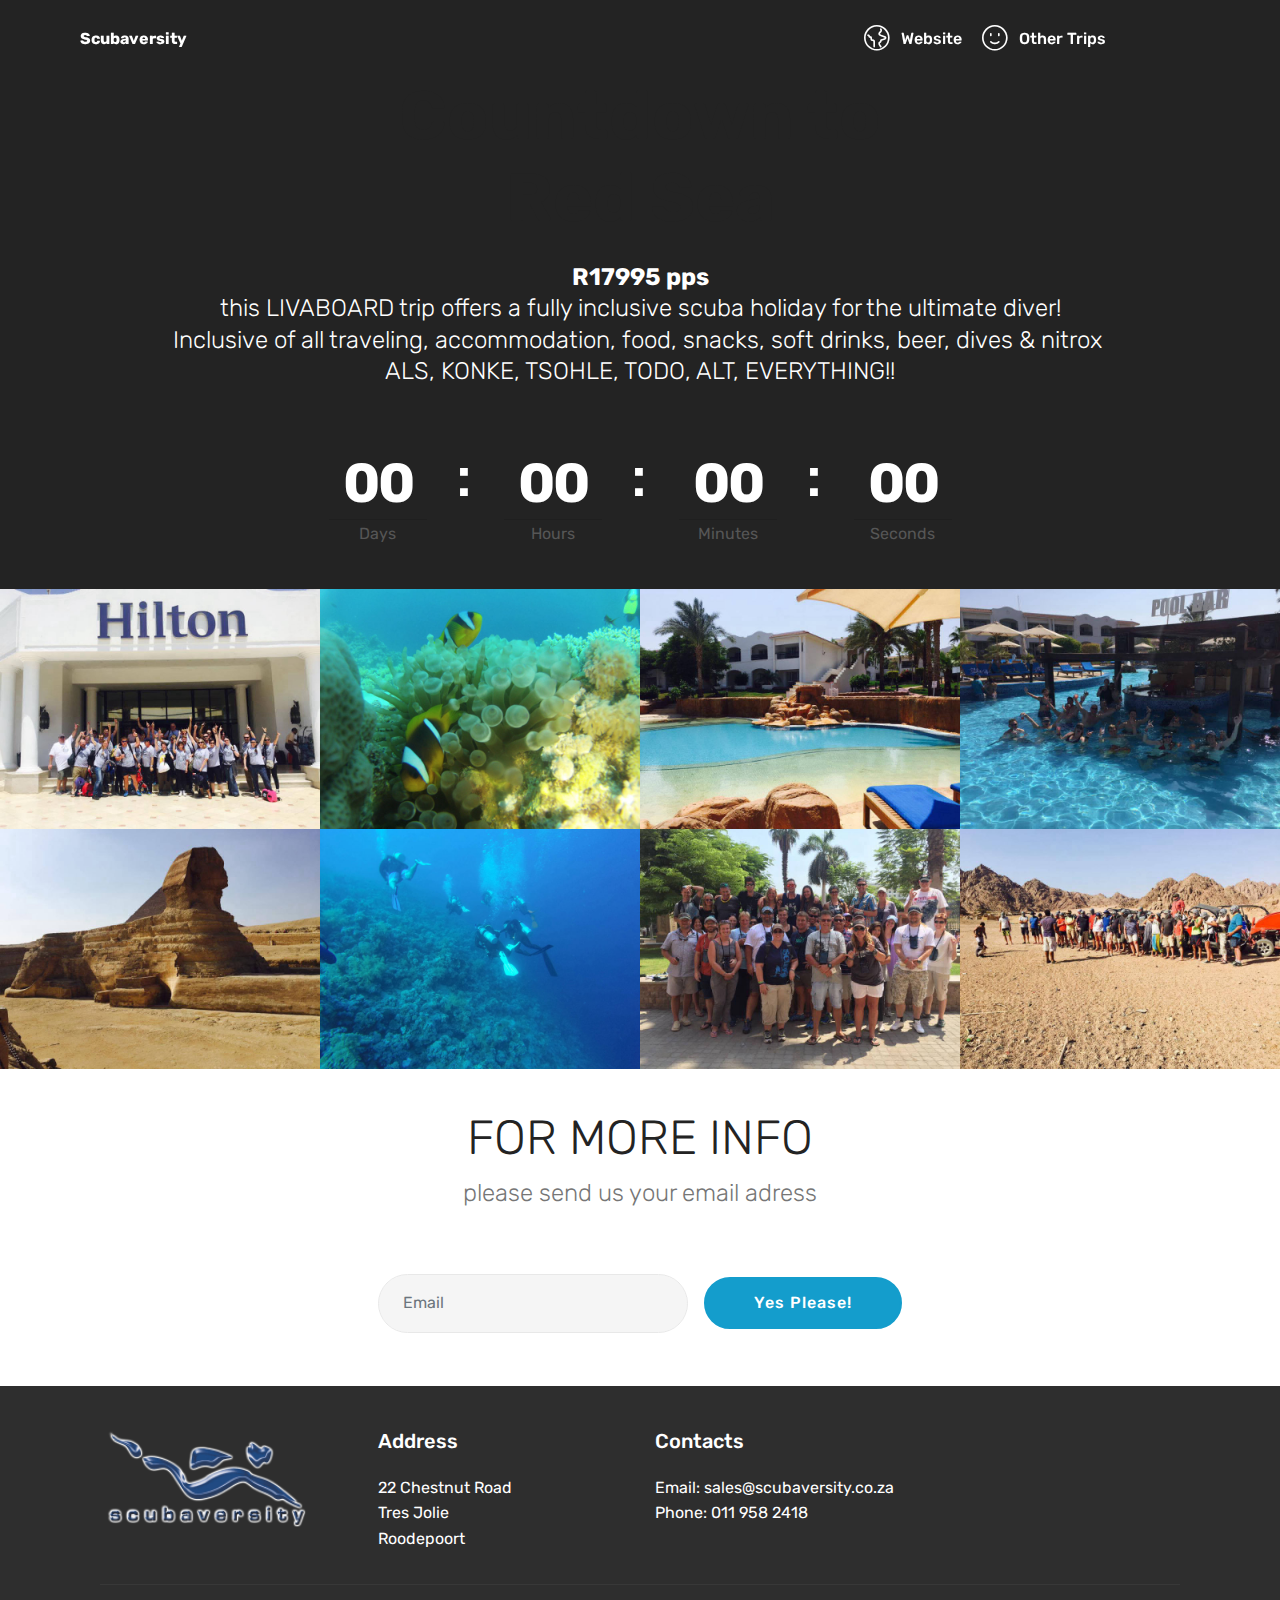
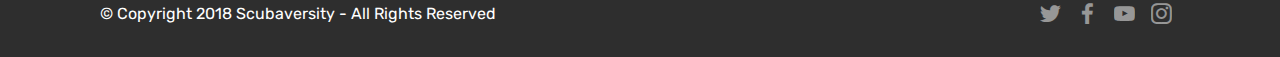
==== index.html @ 066922aa "create github pages" ====
<!DOCTYPE html>
<html >
<head>
  <!-- Site made with Mobirise Website Builder v4.7.2, https://mobirise.com -->
  <meta charset="UTF-8">
  <meta http-equiv="X-UA-Compatible" content="IE=edge">
  <meta name="generator" content="Mobirise v4.7.2, mobirise.com">
  <meta name="viewport" content="width=device-width, initial-scale=1, minimum-scale=1">
  <link rel="shortcut icon" href="assets/images/3d-logo-transparent-128x60.png" type="image/x-icon">
  <meta name="description" content="">
  <title>Home</title>
  <link rel="stylesheet" href="assets/web/assets/mobirise-icons-bold/mobirise-icons-bold.css">
  <link rel="stylesheet" href="assets/web/assets/mobirise-icons/mobirise-icons.css">
  <link rel="stylesheet" href="assets/tether/tether.min.css">
  <link rel="stylesheet" href="assets/bootstrap/css/bootstrap.min.css">
  <link rel="stylesheet" href="assets/bootstrap/css/bootstrap-grid.min.css">
  <link rel="stylesheet" href="assets/bootstrap/css/bootstrap-reboot.min.css">
  <link rel="stylesheet" href="assets/socicon/css/styles.css">
  <link rel="stylesheet" href="assets/dropdown/css/style.css">
  <link rel="stylesheet" href="assets/theme/css/style.css">
  <link rel="stylesheet" href="assets/gallery/style.css">
  <link rel="stylesheet" href="assets/mobirise/css/mbr-additional.css" type="text/css">
  
  
  
</head>
<body>
  <section class="menu cid-qRKjh5jw4G" once="menu" id="menu1-o">

    

    <nav class="navbar navbar-expand beta-menu navbar-dropdown align-items-center navbar-fixed-top navbar-toggleable-sm bg-color transparent">
        <button class="navbar-toggler navbar-toggler-right" type="button" data-toggle="collapse" data-target="#navbarSupportedContent" aria-controls="navbarSupportedContent" aria-expanded="false" aria-label="Toggle navigation">
            <div class="hamburger">
                <span></span>
                <span></span>
                <span></span>
                <span></span>
            </div>
        </button>
        <div class="menu-logo">
            <div class="navbar-brand">
                
                <span class="navbar-caption-wrap"><a class="navbar-caption text-white display-4" href="http://scubaversity.co.za" target="_blank">Scubaversity</a></span>
            </div>
        </div>
        <div class="collapse navbar-collapse" id="navbarSupportedContent">
            <ul class="navbar-nav nav-dropdown nav-right" data-app-modern-menu="true"><li class="nav-item">
                    <a class="nav-link link text-white display-4" href="http://scubaversity.co.za" target="_blank"><span class="mbrib-globe mbr-iconfont mbr-iconfont-btn"></span>
                        
                        Website</a>
                </li>
                <li class="nav-item">
                    <a class="nav-link link text-white display-4" href="http://scubaversity.co.za/page/dive_holidays" target="_blank"><span class="mbrib-smile-face mbr-iconfont mbr-iconfont-btn"></span>Other Trips &nbsp; &nbsp; &nbsp; &nbsp; &nbsp; &nbsp; &nbsp; &nbsp; &nbsp; &nbsp;&nbsp;</a>
                </li></ul>
            
        </div>
    </nav>
</section>

<section class="engine"><a href="https://mobirise.me/p">website templates free download</a></section><section class="countdown1 cid-qS8QpRFSWc" id="countdown1-p">
    
    
    
    <div class="container ">
        <h2 class="mbr-section-title pb-3 align-center mbr-fonts-style display-1"><strong>Countdown to <br>Red Sea</strong></h2>
        <h3 class="mbr-section-subtitle align-center mbr-fonts-style display-5"><strong>R17995 pps</strong><div>this LIVABOARD trip offers a fully inclusive scuba holiday for the ultimate diver!</div><div>Inclusive of all traveling, accommodation, food, snacks, soft drinks, beer, dives &amp; nitrox&nbsp;</div><div>ALS, KONKE, TSOHLE, TODO, ALT, EVERYTHING!!</div></h3>
        
    </div>
    <div class="container countdown-cont align-center">
        <div class="daysCountdown" title="Days"></div>
        <div class="hoursCountdown" title="Hours"></div> 
        <div class="minutesCountdown" title="Minutes"></div> 
        <div class="secondsCountdown" title="Seconds"></div>
        <div class="countdown pt-5 mt-2" data-due-date="2018/08/03"> 
        </div>
    </div>
</section>

<section class="mbr-gallery mbr-slider-carousel cid-qS8QBKKLpK" id="gallery3-r">

    

    <div>
        <div><!-- Filter --><!-- Gallery --><div class="mbr-gallery-row"><div class="mbr-gallery-layout-default"><div><div><div class="mbr-gallery-item mbr-gallery-item--pNaN" data-video-url="false" data-tags="Animated"><div href="#lb-gallery3-r" data-slide-to="0" data-toggle="modal"><img src="assets/images/60-960x720-800x600.jpg" alt="" title=""><span class="icon-focus"></span></div></div><div class="mbr-gallery-item mbr-gallery-item--pNaN" data-video-url="false" data-tags="Animated"><div href="#lb-gallery3-r" data-slide-to="1" data-toggle="modal"><img src="assets/images/bt000443-2000x1500-800x600.jpg" alt="" title=""><span class="icon-focus"></span></div></div><div class="mbr-gallery-item mbr-gallery-item--pNaN" data-video-url="false" data-tags="Animated"><div href="#lb-gallery3-r" data-slide-to="2" data-toggle="modal"><img src="assets/images/63-960x720-800x600.jpg" alt="" title=""><span class="icon-focus"></span></div></div><div class="mbr-gallery-item mbr-gallery-item--pNaN" data-video-url="false" data-tags="Animated"><div href="#lb-gallery3-r" data-slide-to="3" data-toggle="modal"><img src="assets/images/68-960x720-800x600.jpg" alt="" title=""><span class="icon-focus"></span></div></div><div class="mbr-gallery-item mbr-gallery-item--pNaN" data-video-url="false" data-tags="Animated"><div href="#lb-gallery3-r" data-slide-to="4" data-toggle="modal"><img src="assets/images/198-960x720-800x600.jpg" alt="" title=""><span class="icon-focus"></span></div></div><div class="mbr-gallery-item mbr-gallery-item--pNaN" data-video-url="false" data-tags="Animated"><div href="#lb-gallery3-r" data-slide-to="5" data-toggle="modal"><img src="assets/images/g0749775-2000x1500-800x600.jpg" alt="" title=""><span class="icon-focus"></span></div></div><div class="mbr-gallery-item mbr-gallery-item--pNaN" data-video-url="false" data-tags="Animated"><div href="#lb-gallery3-r" data-slide-to="6" data-toggle="modal"><img src="assets/images/145-960x720-800x600.jpg" alt="" title=""><span class="icon-focus"></span></div></div><div class="mbr-gallery-item mbr-gallery-item--pNaN" data-video-url="false" data-tags="Animated"><div href="#lb-gallery3-r" data-slide-to="7" data-toggle="modal"><img src="assets/images/135-960x720-800x600.jpg" alt="" title=""><span class="icon-focus"></span></div></div></div></div><div class="clearfix"></div></div></div><!-- Lightbox --><div data-app-prevent-settings="" class="mbr-slider modal fade carousel slide" tabindex="-1" data-keyboard="true" data-interval="false" id="lb-gallery3-r"><div class="modal-dialog"><div class="modal-content"><div class="modal-body"><div class="carousel-inner"><div class="carousel-item"><img src="assets/images/60-960x720.jpg" alt="" title=""></div><div class="carousel-item"><img src="assets/images/bt000443-2000x1500.jpg" alt="" title=""></div><div class="carousel-item"><img src="assets/images/63-960x720.jpg" alt="" title=""></div><div class="carousel-item"><img src="assets/images/68-960x720.jpg" alt="" title=""></div><div class="carousel-item"><img src="assets/images/198-960x720.jpg" alt="" title=""></div><div class="carousel-item"><img src="assets/images/g0749775-2000x1500.jpg" alt="" title=""></div><div class="carousel-item"><img src="assets/images/145-960x720.jpg" alt="" title=""></div><div class="carousel-item active"><img src="assets/images/135-960x720.jpg" alt="" title=""></div></div><a class="carousel-control carousel-control-prev" role="button" data-slide="prev" href="#lb-gallery3-r"><span class="mbri-left mbr-iconfont" aria-hidden="true"></span><span class="sr-only">Previous</span></a><a class="carousel-control carousel-control-next" role="button" data-slide="next" href="#lb-gallery3-r"><span class="mbri-right mbr-iconfont" aria-hidden="true"></span><span class="sr-only">Next</span></a><a class="close" href="#" role="button" data-dismiss="modal"><span class="sr-only">Close</span></a></div></div></div></div></div>
    </div>

</section>

<section class="mbr-section form3 cid-qS8QZPSO8f" id="form3-t">

    

    

    <div class="container">
        <div class="row justify-content-center">
            <div class="title col-12 col-lg-8">
                <h2 class="align-center pb-2 mbr-fonts-style display-2">FOR MORE INFO</h2>
                <h3 class="mbr-section-subtitle align-center pb-5 mbr-light mbr-fonts-style display-5">please send us your email adress</h3>
            </div>
        </div>

        <div class="row py-2 justify-content-center">
            <div class="col-12 col-lg-6  col-md-8 " data-form-type="formoid">
                <div data-form-alert="" hidden="">Thanks for the interest shown in our awesome RED SEA trip. Our travel team will be incontact with you as soon as possible! </div>
                <form class="mbr-form" action="https://mobirise.com/" method="post" data-form-title="Mobirise Form"><input type="hidden" name="email" data-form-email="true" value="l7oPts/0wBABWIrKkUFrNsl85CKVYPuIZcarfRvPvulffr6WGSXUuVcIQ/haAp73O41ZZWBYRHCvJ/iiEKE04YJ3GVH2jaaUZQ5Ji8CoSzeWnxTNxX/CyqagaCBpaqzP" data-form-field="Email">
                    <div class="mbr-subscribe input-group">
                        <input class="form-control" type="email" name="email" placeholder="Email" data-form-field="Email" required="" id="email-form3-t">
                        <span class="input-group-btn"><button href="" type="submit" class="btn btn-primary display-4">Yes Please!</button></span>
                    </div>
                </form>
            </div>
        </div>
    </div>
</section>

<section class="cid-qRJwTWPvjc" id="footer1-g">

    

    

    <div class="container">
        <div class="media-container-row content text-white">
            <div class="col-12 col-md-3">
                <div class="media-wrap">
                    <a href="https://www.scubaversity.co.za" target="_blank">
                        <img src="assets/images/3d-logo-transparent-192x89.png" alt="Mobirise" title="">
                    </a>
                </div>
            </div>
            <div class="col-12 col-md-3 mbr-fonts-style display-7">
                <h5 class="pb-3">
                    Address
                </h5>
                <p class="mbr-text">22 Chestnut Road<br>Tres Jolie<br>Roodepoort</p>
            </div>
            <div class="col-12 col-md-3 mbr-fonts-style display-7">
                <h5 class="pb-3">
                    Contacts
                </h5>
                <p class="mbr-text">
                    Email: sales@scubaversity.co.za &nbsp;<br>Phone: 011 958 2418&nbsp;<br><br></p>
            </div>
            <div class="col-12 col-md-3 mbr-fonts-style display-7">
                <h5 class="pb-3"></h5>
                <p class="mbr-text"></p>
            </div>
        </div>
        <div class="footer-lower">
            <div class="media-container-row">
                <div class="col-sm-12">
                    <hr>
                </div>
            </div>
            <div class="media-container-row mbr-white">
                <div class="col-sm-6 copyright">
                    <p class="mbr-text mbr-fonts-style display-7">
                        © Copyright 2018 Scubaversity - All Rights Reserved
                    </p>
                </div>
                <div class="col-md-6">
                    <div class="social-list align-right">
                        <div class="soc-item">
                            <a href="https://twitter.com/scubaversity?lang=en" target="_blank">
                                <span class="mbr-iconfont mbr-iconfont-social socicon-twitter socicon"></span>
                            </a>
                        </div>
                        <div class="soc-item">
                            <a href="https://www.facebook.com/Scubaversity/" target="_blank">
                                <span class="mbr-iconfont mbr-iconfont-social socicon-facebook socicon"></span>
                            </a>
                        </div>
                        <div class="soc-item">
                            <a href="https://www.youtube.com/channel/UCmbRAaDAxzGUfd8zV6IId_A/featured" target="_blank">
                                <span class="mbr-iconfont mbr-iconfont-social socicon-youtube socicon"></span>
                            </a>
                        </div>
                        <div class="soc-item">
                            <a href="https://www.instagram.com/scubaversity/?hl=en" target="_blank">
                                <span class="mbr-iconfont mbr-iconfont-social socicon-instagram socicon"></span>
                            </a>
                        </div>
                        
                        
                    </div>
                </div>
            </div>
        </div>
    </div>
</section>


  <script src="assets/web/assets/jquery/jquery.min.js"></script>
  <script src="assets/tether/tether.min.js"></script>
  <script src="assets/popper/popper.min.js"></script>
  <script src="assets/bootstrap/js/bootstrap.min.js"></script>
  <script src="assets/masonry/masonry.pkgd.min.js"></script>
  <script src="assets/imagesloaded/imagesloaded.pkgd.min.js"></script>
  <script src="assets/smoothscroll/smooth-scroll.js"></script>
  <script src="assets/vimeoplayer/jquery.mb.vimeo_player.js"></script>
  <script src="assets/dropdown/js/script.min.js"></script>
  <script src="assets/touchswipe/jquery.touch-swipe.min.js"></script>
  <script src="assets/countdown/jquery.countdown.min.js"></script>
  <script src="assets/bootstrapcarouselswipe/bootstrap-carousel-swipe.js"></script>
  <script src="assets/theme/js/script.js"></script>
  <script src="assets/slidervideo/script.js"></script>
  <script src="assets/formoid/formoid.min.js"></script>
  <script src="assets/gallery/player.min.js"></script>
  <script src="assets/gallery/script.js"></script>
  
  
</body>
</html>
---- assets/web/assets/mobirise-icons-bold/mobirise-icons-bold.css ----
@font-face {
  font-family: 'mobirise-icons-bold';
  src:  url('mobirise-icons-bold.eot?m1l4yr');
  src:  url('mobirise-icons-bold.eot?m1l4yr#iefix') format('embedded-opentype'),
    url('mobirise-icons-bold.ttf?m1l4yr') format('truetype'),
    url('mobirise-icons-bold.woff?m1l4yr') format('woff'),
    url('mobirise-icons-bold.svg?m1l4yr#mobirise-icons-bold') format('svg');
  font-weight: normal;
  font-style: normal;
}

[class^="mbrib-"], [class*="mbrib-"] {
  /* use !important to prevent issues with browser extensions that change fonts */
  font-family: 'mobirise-icons-bold' !important;
  speak: none;
  font-style: normal;
  font-weight: normal;
  font-variant: normal;
  text-transform: none;
  line-height: 1;

  /* Better Font Rendering =========== */
  -webkit-font-smoothing: antialiased;
  -moz-osx-font-smoothing: grayscale;
}

.mbrib-add-submenu:before {
  content: "\e900";
}
.mbrib-alert:before {
  content: "\e901";
}
.mbrib-align-center:before {
  content: "\e902";
}
.mbrib-align-justify:before {
  content: "\e903";
}
.mbrib-align-left:before {
  content: "\e904";
}
.mbrib-align-right:before {
  content: "\e905";
}
.mbrib-android:before {
  content: "\e906";
}
.mbrib-apple:before {
  content: "\e907";
}
.mbrib-arrow-down:before {
  content: "\e908";
}
.mbrib-arrow-next:before {
  content: "\e909";
}
.mbrib-arrow-prev:before {
  content: "\e90a";
}
.mbrib-arrow-up:before {
  content: "\e90b";
}
.mbrib-bold:before {
  content: "\e90c";
}
.mbrib-bookmark:before {
  content: "\e90d";
}
.mbrib-bootstrap:before {
  content: "\e90e";
}
.mbrib-briefcase:before {
  content: "\e90f";
}
.mbrib-browse:before {
  content: "\e910";
}
.mbrib-bulleted-list:before {
  content: "\e911";
}
.mbrib-calendar:before {
  content: "\e912";
}
.mbrib-camera:before {
  content: "\e913";
}
.mbrib-cart-add:before {
  content: "\e914";
}
.mbrib-cart-full:before {
  content: "\e915";
}
.mbrib-cash:before {
  content: "\e916";
}
.mbrib-change-style:before {
  content: "\e917";
}
.mbrib-chat:before {
  content: "\e918";
}
.mbrib-clock:before {
  content: "\e919";
}
.mbrib-close:before {
  content: "\e91a";
}
.mbrib-cloud:before {
  content: "\e91b";
}
.mbrib-code:before {
  content: "\e91c";
}
.mbrib-contact-form:before {
  content: "\e91d";
}
.mbrib-credit-card:before {
  content: "\e91e";
}
.mbrib-cursor-click:before {
  content: "\e91f";
}
.mbrib-cust-feedback:before {
  content: "\e920";
}
.mbrib-database:before {
  content: "\e921";
}
.mbrib-delivery:before {
  content: "\e922";
}
.mbrib-desktop:before {
  content: "\e923";
}
.mbrib-devices:before {
  content: "\e924";
}
.mbrib-down:before {
  content: "\e925";
}
.mbrib-download:before {
  content: "\e926";
}
.mbrib-drag-n-drop:before {
  content: "\e927";
}
.mbrib-drag-n-drop2:before {
  content: "\e928";
}
.mbrib-edit:before {
  content: "\e929";
}
.mbrib-edit2:before {
  content: "\e92a";
}
.mbrib-error:before {
  content: "\e92b";
}
.mbrib-extension:before {
  content: "\e92c";
}
.mbrib-features:before {
  content: "\e92d";
}
.mbrib-file:before {
  content: "\e92e";
}
.mbrib-flag:before {
  content: "\e92f";
}
.mbrib-folder:before {
  content: "\e930";
}
.mbrib-gift:before {
  content: "\e931";
}
.mbrib-github:before {
  content: "\e932";
}
.mbrib-globe-2:before {
  content: "\e933";
}
.mbrib-globe:before {
  content: "\e934";
}
.mbrib-growing-chart:before {
  content: "\e935";
}
.mbrib-hearth:before {
  content: "\e936";
}
.mbrib-help:before {
  content: "\e937";
}
.mbrib-home:before {
  content: "\e938";
}
.mbrib-hot-cup:before {
  content: "\e939";
}
.mbrib-idea:before {
  content: "\e93a";
}
.mbrib-image-gallery:before {
  content: "\e93b";
}
.mbrib-image-slider:before {
  content: "\e93c";
}
.mbrib-info:before {
  content: "\e93d";
}
.mbrib-italic:before {
  content: "\e93e";
}
.mbrib-key:before {
  content: "\e93f";
}
.mbrib-laptop:before {
  content: "\e940";
}
.mbrib-layers:before {
  content: "\e941";
}
.mbrib-left-right:before {
  content: "\e942";
}
.mbrib-left:before {
  content: "\e943";
}
.mbrib-letter:before {
  content: "\e944";
}
.mbrib-like:before {
  content: "\e945";
}
.mbrib-link:before {
  content: "\e946";
}
.mbrib-lock:before {
  content: "\e947";
}
.mbrib-login:before {
  content: "\e948";
}
.mbrib-logout:before {
  content: "\e949";
}
.mbrib-magic-stick:before {
  content: "\e94a";
}
.mbrib-map-pin:before {
  content: "\e94b";
}
.mbrib-menu:before {
  content: "\e94c";
}
.mbrib-mobile:before {
  content: "\e94d";
}
.mbrib-mobile2:before {
  content: "\e94e";
}
.mbrib-mobirise:before {
  content: "\e94f";
}
.mbrib-more-horizontal:before {
  content: "\e950";
}
.mbrib-more-vertical:before {
  content: "\e951";
}
.mbrib-music:before {
  content: "\e952";
}
.mbrib-new-file:before {
  content: "\e953";
}
.mbrib-numbered-list:before {
  content: "\e954";
}
.mbrib-opened-folder:before {
  content: "\e955";
}
.mbrib-pages:before {
  content: "\e956";
}
.mbrib-paper-plane:before {
  content: "\e957";
}
.mbrib-paperclip:before {
  content: "\e958";
}
.mbrib-photo:before {
  content: "\e959";
}
.mbrib-photos:before {
  content: "\e95a";
}
.mbrib-pin:before {
  content: "\e95b";
}
.mbrib-play:before {
  content: "\e95c";
}
.mbrib-plus:before {
  content: "\e95d";
}
.mbrib-preview:before {
  content: "\e95e";
}
.mbrib-print:before {
  content: "\e95f";
}
.mbrib-protect:before {
  content: "\e960";
}
.mbrib-question:before {
  content: "\e961";
}
.mbrib-quote-left:before {
  content: "\e962";
}
.mbrib-quote-right:before {
  content: "\e963";
}
.mbrib-redo:before {
  content: "\e964";
}
.mbrib-refresh:before {
  content: "\e965";
}
.mbrib-responsive:before {
  content: "\e966";
}
.mbrib-right:before {
  content: "\e967";
}
.mbrib-rocket:before {
  content: "\e968";
}
.mbrib-sad-face:before {
  content: "\e969";
}
.mbrib-sale:before {
  content: "\e96a";
}
.mbrib-save:before {
  content: "\e96b";
}
.mbrib-search:before {
  content: "\e96c";
}
.mbrib-setting:before {
  content: "\e96d";
}
.mbrib-setting2:before {
  content: "\e96e";
}
.mbrib-setting3:before {
  content: "\e96f";
}
.mbrib-share:before {
  content: "\e970";
}
.mbrib-shopping-bag:before {
  content: "\e971";
}
.mbrib-shopping-basket:before {
  content: "\e972";
}
.mbrib-shopping-cart:before {
  content: "\e973";
}
.mbrib-sites:before {
  content: "\e974";
}
.mbrib-smile-face:before {
  content: "\e975";
}
.mbrib-speed:before {
  content: "\e976";
}
.mbrib-star:before {
  content: "\e977";
}
.mbrib-success:before {
  content: "\e978";
}
.mbrib-sun:before {
  content: "\e979";
}
.mbrib-sun2:before {
  content: "\e97a";
}
.mbrib-tablet-vertical:before {
  content: "\e97b";
}
.mbrib-tablet:before {
  content: "\e97c";
}
.mbrib-target:before {
  content: "\e97d";
}
.mbrib-timer:before {
  content: "\e97e";
}
.mbrib-to-ftp:before {
  content: "\e97f";
}
.mbrib-to-local-drive:before {
  content: "\e980";
}
.mbrib-touch-swipe:before {
  content: "\e981";
}
.mbrib-touch:before {
  content: "\e982";
}
.mbrib-trash:before {
  content: "\e983";
}
.mbrib-underline:before {
  content: "\e984";
}
.mbrib-undo:before {
  content: "\e985";
}
.mbrib-unlink:before {
  content: "\e986";
}
.mbrib-unlock:before {
  content: "\e987";
}
.mbrib-up-down:before {
  content: "\e988";
}
.mbrib-up:before {
  content: "\e989";
}
.mbrib-update:before {
  content: "\e98a";
}
.mbrib-upload:before {
  content: "\e98b";
}
.mbrib-user:before {
  content: "\e98c";
}
.mbrib-user2:before {
  content: "\e98d";
}
.mbrib-users:before {
  content: "\e98e";
}
.mbrib-video-play:before {
  content: "\e98f";
}
.mbrib-video:before {
  content: "\e990";
}
.mbrib-watch:before {
  content: "\e991";
}
.mbrib-website-theme:before {
  content: "\e992";
}
.mbrib-wifi:before {
  content: "\e993";
}
.mbrib-windows:before {
  content: "\e994";
}
.mbrib-zoom-out:before {
  content: "\e995";
}
---- assets/web/assets/mobirise-icons/mobirise-icons.css ----
@font-face {
  font-family: 'MobiriseIcons';
  src:  url('mobirise-icons.eot?spat4u');
  src:  url('mobirise-icons.eot?spat4u#iefix') format('embedded-opentype'),
    url('mobirise-icons.ttf?spat4u') format('truetype'),
    url('mobirise-icons.woff?spat4u') format('woff'),
    url('mobirise-icons.svg?spat4u#MobiriseIcons') format('svg');
  font-weight: normal;
  font-style: normal;
}

[class^="mbri-"], [class*=" mbri-"] {
  /* use !important to prevent issues with browser extensions that change fonts */
  font-family: MobiriseIcons !important;
  speak: none;
  font-style: normal;
  font-weight: normal;
  font-variant: normal;
  text-transform: none;
  line-height: 1;

  /* Better Font Rendering =========== */
  -webkit-font-smoothing: antialiased;
  -moz-osx-font-smoothing: grayscale;
}

.mbri-add-submenu:before {
  content: "\e900";
}
.mbri-alert:before {
  content: "\e901";
}
.mbri-align-center:before {
  content: "\e902";
}
.mbri-align-justify:before {
  content: "\e903";
}
.mbri-align-left:before {
  content: "\e904";
}
.mbri-align-right:before {
  content: "\e905";
}
.mbri-android:before {
  content: "\e906";
}
.mbri-apple:before {
  content: "\e907";
}
.mbri-arrow-down:before {
  content: "\e908";
}
.mbri-arrow-next:before {
  content: "\e909";
}
.mbri-arrow-prev:before {
  content: "\e90a";
}
.mbri-arrow-up:before {
  content: "\e90b";
}
.mbri-bold:before {
  content: "\e90c";
}
.mbri-bookmark:before {
  content: "\e90d";
}
.mbri-bootstrap:before {
  content: "\e90e";
}
.mbri-briefcase:before {
  content: "\e90f";
}
.mbri-browse:before {
  content: "\e910";
}
.mbri-bulleted-list:before {
  content: "\e911";
}
.mbri-calendar:before {
  content: "\e912";
}
.mbri-camera:before {
  content: "\e913";
}
.mbri-cart-add:before {
  content: "\e914";
}
.mbri-cart-full:before {
  content: "\e915";
}
.mbri-cash:before {
  content: "\e916";
}
.mbri-change-style:before {
  content: "\e917";
}
.mbri-chat:before {
  content: "\e918";
}
.mbri-clock:before {
  content: "\e919";
}
.mbri-close:before {
  content: "\e91a";
}
.mbri-cloud:before {
  content: "\e91b";
}
.mbri-code:before {
  content: "\e91c";
}
.mbri-contact-form:before {
  content: "\e91d";
}
.mbri-credit-card:before {
  content: "\e91e";
}
.mbri-cursor-click:before {
  content: "\e91f";
}
.mbri-cust-feedback:before {
  content: "\e920";
}
.mbri-database:before {
  content: "\e921";
}
.mbri-delivery:before {
  content: "\e922";
}
.mbri-desktop:before {
  content: "\e923";
}
.mbri-devices:before {
  content: "\e924";
}
.mbri-down:before {
  content: "\e925";
}
.mbri-download:before {
  content: "\e989";
}
.mbri-drag-n-drop:before {
  content: "\e927";
}
.mbri-drag-n-drop2:before {
  content: "\e928";
}
.mbri-edit:before {
  content: "\e929";
}
.mbri-edit2:before {
  content: "\e92a";
}
.mbri-error:before {
  content: "\e92b";
}
.mbri-extension:before {
  content: "\e92c";
}
.mbri-features:before {
  content: "\e92d";
}
.mbri-file:before {
  content: "\e92e";
}
.mbri-flag:before {
  content: "\e92f";
}
.mbri-folder:before {
  content: "\e930";
}
.mbri-gift:before {
  content: "\e931";
}
.mbri-github:before {
  content: "\e932";
}
.mbri-globe:before {
  content: "\e933";
}
.mbri-globe-2:before {
  content: "\e934";
}
.mbri-growing-chart:before {
  content: "\e935";
}
.mbri-hearth:before {
  content: "\e936";
}
.mbri-help:before {
  content: "\e937";
}
.mbri-home:before {
  content: "\e938";
}
.mbri-hot-cup:before {
  content: "\e939";
}
.mbri-idea:before {
  content: "\e93a";
}
.mbri-image-gallery:before {
  content: "\e93b";
}
.mbri-image-slider:before {
  content: "\e93c";
}
.mbri-info:before {
  content: "\e93d";
}
.mbri-italic:before {
  content: "\e93e";
}
.mbri-key:before {
  content: "\e93f";
}
.mbri-laptop:before {
  content: "\e940";
}
.mbri-layers:before {
  content: "\e941";
}
.mbri-left-right:before {
  content: "\e942";
}
.mbri-left:before {
  content: "\e943";
}
.mbri-letter:before {
  content: "\e944";
}
.mbri-like:before {
  content: "\e945";
}
.mbri-link:before {
  content: "\e946";
}
.mbri-lock:before {
  content: "\e947";
}
.mbri-login:before {
  content: "\e948";
}
.mbri-logout:before {
  content: "\e949";
}
.mbri-magic-stick:before {
  content: "\e94a";
}
.mbri-map-pin:before {
  content: "\e94b";
}
.mbri-menu:before {
  content: "\e94c";
}
.mbri-mobile:before {
  content: "\e94d";
}
.mbri-mobile2:before {
  content: "\e94e";
}
.mbri-mobirise:before {
  content: "\e94f";
}
.mbri-more-horizontal:before {
  content: "\e950";
}
.mbri-more-vertical:before {
  content: "\e951";
}
.mbri-music:before {
  content: "\e952";
}
.mbri-new-file:before {
  content: "\e953";
}
.mbri-numbered-list:before {
  content: "\e954";
}
.mbri-opened-folder:before {
  content: "\e955";
}
.mbri-pages:before {
  content: "\e956";
}
.mbri-paper-plane:before {
  content: "\e957";
}
.mbri-paperclip:before {
  content: "\e958";
}
.mbri-photo:before {
  content: "\e959";
}
.mbri-photos:before {
  content: "\e95a";
}
.mbri-pin:before {
  content: "\e95b";
}
.mbri-play:before {
  content: "\e95c";
}
.mbri-plus:before {
  content: "\e95d";
}
.mbri-preview:before {
  content: "\e95e";
}
.mbri-print:before {
  content: "\e95f";
}
.mbri-protect:before {
  content: "\e960";
}
.mbri-question:before {
  content: "\e961";
}
.mbri-quote-left:before {
  content: "\e962";
}
.mbri-quote-right:before {
  content: "\e963";
}
.mbri-refresh:before {
  content: "\e964";
}
.mbri-responsive:before {
  content: "\e965";
}
.mbri-right:before {
  content: "\e966";
}
.mbri-rocket:before {
  content: "\e967";
}
.mbri-sad-face:before {
  content: "\e968";
}
.mbri-sale:before {
  content: "\e969";
}
.mbri-save:before {
  content: "\e96a";
}
.mbri-search:before {
  content: "\e96b";
}
.mbri-setting:before {
  content: "\e96c";
}
.mbri-setting2:before {
  content: "\e96d";
}
.mbri-setting3:before {
  content: "\e96e";
}
.mbri-share:before {
  content: "\e96f";
}
.mbri-shopping-bag:before {
  content: "\e970";
}
.mbri-shopping-basket:before {
  content: "\e971";
}
.mbri-shopping-cart:before {
  content: "\e972";
}
.mbri-sites:before {
  content: "\e973";
}
.mbri-smile-face:before {
  content: "\e974";
}
.mbri-speed:before {
  content: "\e975";
}
.mbri-star:before {
  content: "\e976";
}
.mbri-success:before {
  content: "\e977";
}
.mbri-sun:before {
  content: "\e978";
}
.mbri-sun2:before {
  content: "\e979";
}
.mbri-tablet:before {
  content: "\e97a";
}
.mbri-tablet-vertical:before {
  content: "\e97b";
}
.mbri-target:before {
  content: "\e97c";
}
.mbri-timer:before {
  content: "\e97d";
}
.mbri-to-ftp:before {
  content: "\e97e";
}
.mbri-to-local-drive:before {
  content: "\e97f";
}
.mbri-touch-swipe:before {
  content: "\e980";
}
.mbri-touch:before {
  content: "\e981";
}
.mbri-trash:before {
  content: "\e982";
}
.mbri-underline:before {
  content: "\e983";
}
.mbri-unlink:before {
  content: "\e984";
}
.mbri-unlock:before {
  content: "\e985";
}
.mbri-up-down:before {
  content: "\e986";
}
.mbri-up:before {
  content: "\e987";
}
.mbri-update:before {
  content: "\e988";
}
.mbri-upload:before {
 content: "\e926"; 
}
.mbri-user:before {
  content: "\e98a";
}
.mbri-user2:before {
  content: "\e98b";
}
.mbri-users:before {
  content: "\e98c";
}
.mbri-video:before {
  content: "\e98d";
}
.mbri-video-play:before {
  content: "\e98e";
}
.mbri-watch:before {
  content: "\e98f";
}
.mbri-website-theme:before {
  content: "\e990";
}
.mbri-wifi:before {
  content: "\e991";
}
.mbri-windows:before {
  content: "\e992";
}
.mbri-zoom-out:before {
  content: "\e993";
}
.mbri-redo:before {
  content: "\e994";
}
.mbri-undo:before {
  content: "\e995";
}
---- assets/socicon/css/styles.css ----
@charset "UTF-8";

@font-face {
  font-family: "socicon";
  src:url("../fonts/socicon.eot");
  src:url("../fonts/socicon.eot?#iefix") format("embedded-opentype"),
    url("../fonts/socicon.woff") format("woff"),
    url("../fonts/socicon.ttf") format("truetype"),
    url("../fonts/socicon.svg#socicon") format("svg");
  font-weight: normal;
  font-style: normal;

}

[data-icon]:before {
  font-family: "socicon" !important;
  content: attr(data-icon);
  font-style: normal !important;
  font-weight: normal !important;
  font-variant: normal !important;
  text-transform: none !important;
  speak: none;
  line-height: 1;
  -webkit-font-smoothing: antialiased;
  -moz-osx-font-smoothing: grayscale;
}

[class^="socicon-"]:before,
[class*=" socicon-"]:before {
  font-family: "socicon" !important;
  font-style: normal !important;
  font-weight: normal !important;
  font-variant: normal !important;
  text-transform: none !important;
  speak: none;
  line-height: 1;
  -webkit-font-smoothing: antialiased;
  -moz-osx-font-smoothing: grayscale;
}

.socicon-modelmayhem:before {
  content: "\e000";
}
.socicon-mixcloud:before {
  content: "\e001";
}
.socicon-drupal:before {
  content: "\e002";
}
.socicon-swarm:before {
  content: "\e003";
}
.socicon-istock:before {
  content: "\e004";
}
.socicon-yammer:before {
  content: "\e005";
}
.socicon-ello:before {
  content: "\e006";
}
.socicon-stackoverflow:before {
  content: "\e007";
}
.socicon-persona:before {
  content: "\e008";
}
.socicon-triplej:before {
  content: "\e009";
}
.socicon-houzz:before {
  content: "\e00a";
}
.socicon-rss:before {
  content: "\e00b";
}
.socicon-paypal:before {
  content: "\e00c";
}
.socicon-odnoklassniki:before {
  content: "\e00d";
}
.socicon-airbnb:before {
  content: "\e00e";
}
.socicon-periscope:before {
  content: "\e00f";
}
.socicon-outlook:before {
  content: "\e010";
}
.socicon-coderwall:before {
  content: "\e011";
}
.socicon-tripadvisor:before {
  content: "\e012";
}
.socicon-appnet:before {
  content: "\e013";
}
.socicon-goodreads:before {
  content: "\e014";
}
.socicon-tripit:before {
  content: "\e015";
}
.socicon-lanyrd:before {
  content: "\e016";
}
.socicon-slideshare:before {
  content: "\e017";
}
.socicon-buffer:before {
  content: "\e018";
}
.socicon-disqus:before {
  content: "\e019";
}
.socicon-vkontakte:before {
  content: "\e01a";
}
.socicon-whatsapp:before {
  content: "\e01b";
}
.socicon-patreon:before {
  content: "\e01c";
}
.socicon-storehouse:before {
  content: "\e01d";
}
.socicon-pocket:before {
  content: "\e01e";
}
.socicon-mail:before {
  content: "\e01f";
}
.socicon-blogger:before {
  content: "\e020";
}
.socicon-technorati:before {
  content: "\e021";
}
.socicon-reddit:before {
  content: "\e022";
}
.socicon-dribbble:before {
  content: "\e023";
}
.socicon-stumbleupon:before {
  content: "\e024";
}
.socicon-digg:before {
  content: "\e025";
}
.socicon-envato:before {
  content: "\e026";
}
.socicon-behance:before {
  content: "\e027";
}
.socicon-delicious:before {
  content: "\e028";
}
.socicon-deviantart:before {
  content: "\e029";
}
.socicon-forrst:before {
  content: "\e02a";
}
.socicon-play:before {
  content: "\e02b";
}
.socicon-zerply:before {
  content: "\e02c";
}
.socicon-wikipedia:before {
  content: "\e02d";
}
.socicon-apple:before {
  content: "\e02e";
}
.socicon-flattr:before {
  content: "\e02f";
}
.socicon-github:before {
  content: "\e030";
}
.socicon-renren:before {
  content: "\e031";
}
.socicon-friendfeed:before {
  content: "\e032";
}
.socicon-newsvine:before {
  content: "\e033";
}
.socicon-identica:before {
  content: "\e034";
}
.socicon-bebo:before {
  content: "\e035";
}
.socicon-zynga:before {
  content: "\e036";
}
.socicon-steam:before {
  content: "\e037";
}
.socicon-xbox:before {
  content: "\e038";
}
.socicon-windows:before {
  content: "\e039";
}
.socicon-qq:before {
  content: "\e03a";
}
.socicon-douban:before {
  content: "\e03b";
}
.socicon-meetup:before {
  content: "\e03c";
}
.socicon-playstation:before {
  content: "\e03d";
}
.socicon-android:before {
  content: "\e03e";
}
.socicon-snapchat:before {
  content: "\e03f";
}
.socicon-twitter:before {
  content: "\e040";
}
.socicon-facebook:before {
  content: "\e041";
}
.socicon-googleplus:before {
  content: "\e042";
}
.socicon-pinterest:before {
  content: "\e043";
}
.socicon-foursquare:before {
  content: "\e044";
}
.socicon-yahoo:before {
  content: "\e045";
}
.socicon-skype:before {
  content: "\e046";
}
.socicon-yelp:before {
  content: "\e047";
}
.socicon-feedburner:before {
  content: "\e048";
}
.socicon-linkedin:before {
  content: "\e049";
}
.socicon-viadeo:before {
  content: "\e04a";
}
.socicon-xing:before {
  content: "\e04b";
}
.socicon-myspace:before {
  content: "\e04c";
}
.socicon-soundcloud:before {
  content: "\e04d";
}
.socicon-spotify:before {
  content: "\e04e";
}
.socicon-grooveshark:before {
  content: "\e04f";
}
.socicon-lastfm:before {
  content: "\e050";
}
.socicon-youtube:before {
  content: "\e051";
}
.socicon-vimeo:before {
  content: "\e052";
}
.socicon-dailymotion:before {
  content: "\e053";
}
.socicon-vine:before {
  content: "\e054";
}
.socicon-flickr:before {
  content: "\e055";
}
.socicon-500px:before {
  content: "\e056";
}
.socicon-wordpress:before {
  content: "\e058";
}
.socicon-tumblr:before {
  content: "\e059";
}
.socicon-twitch:before {
  content: "\e05a";
}
.socicon-8tracks:before {
  content: "\e05b";
}
.socicon-amazon:before {
  content: "\e05c";
}
.socicon-icq:before {
  content: "\e05d";
}
.socicon-smugmug:before {
  content: "\e05e";
}
.socicon-ravelry:before {
  content: "\e05f";
}
.socicon-weibo:before {
  content: "\e060";
}
.socicon-baidu:before {
  content: "\e061";
}
.socicon-angellist:before {
  content: "\e062";
}
.socicon-ebay:before {
  content: "\e063";
}
.socicon-imdb:before {
  content: "\e064";
}
.socicon-stayfriends:before {
  content: "\e065";
}
.socicon-residentadvisor:before {
  content: "\e066";
}
.socicon-google:before {
  content: "\e067";
}
.socicon-yandex:before {
  content: "\e068";
}
.socicon-sharethis:before {
  content: "\e069";
}
.socicon-bandcamp:before {
  content: "\e06a";
}
.socicon-itunes:before {
  content: "\e06b";
}
.socicon-deezer:before {
  content: "\e06c";
}
.socicon-telegram:before {
  content: "\e06e";
}
.socicon-openid:before {
  content: "\e06f";
}
.socicon-amplement:before {
  content: "\e070";
}
.socicon-viber:before {
  content: "\e071";
}
.socicon-zomato:before {
  content: "\e072";
}
.socicon-draugiem:before {
  content: "\e074";
}
.socicon-endomodo:before {
  content: "\e075";
}
.socicon-filmweb:before {
  content: "\e076";
}
.socicon-stackexchange:before {
  content: "\e077";
}
.socicon-wykop:before {
  content: "\e078";
}
.socicon-teamspeak:before {
  content: "\e079";
}
.socicon-teamviewer:before {
  content: "\e07a";
}
.socicon-ventrilo:before {
  content: "\e07b";
}
.socicon-younow:before {
  content: "\e07c";
}
.socicon-raidcall:before {
  content: "\e07d";
}
.socicon-mumble:before {
  content: "\e07e";
}
.socicon-medium:before {
  content: "\e06d";
}
.socicon-bebee:before {
  content: "\e07f";
}
.socicon-hitbox:before {
  content: "\e080";
}
.socicon-reverbnation:before {
  content: "\e081";
}
.socicon-formulr:before {
  content: "\e082";
}
.socicon-instagram:before {
  content: "\e057";
}
.socicon-battlenet:before {
  content: "\e083";
}
.socicon-chrome:before {
  content: "\e084";
}
.socicon-discord:before {
  content: "\e086";
}
.socicon-issuu:before {
  content: "\e087";
}
.socicon-macos:before {
  content: "\e088";
}
.socicon-firefox:before {
  content: "\e089";
}
.socicon-opera:before {
  content: "\e08d";
}
.socicon-keybase:before {
  content: "\e090";
}
.socicon-alliance:before {
  content: "\e091";
}
.socicon-livejournal:before {
  content: "\e092";
}
.socicon-googlephotos:before {
  content: "\e093";
}
.socicon-horde:before {
  content: "\e094";
}
.socicon-etsy:before {
  content: "\e095";
}
.socicon-zapier:before {
  content: "\e096";
}
.socicon-google-scholar:before {
  content: "\e097";
}
.socicon-researchgate:before {
  content: "\e098";
}
.socicon-wechat:before {
  content: "\e099";
}
.socicon-strava:before {
  content: "\e09a";
}
.socicon-line:before {
  content: "\e09b";
}
.socicon-lyft:before {
  content: "\e09c";
}
.socicon-uber:before {
  content: "\e09d";
}
.socicon-songkick:before {
  content: "\e09e";
}
.socicon-viewbug:before {
  content: "\e09f";
}
.socicon-googlegroups:before {
  content: "\e0a0";
}
.socicon-quora:before {
  content: "\e073";
}
.socicon-diablo:before {
  content: "\e085";
}
.socicon-blizzard:before {
  content: "\e0a1";
}
.socicon-hearthstone:before {
  content: "\e08b";
}
.socicon-heroes:before {
  content: "\e08a";
}
.socicon-overwatch:before {
  content: "\e08c";
}
.socicon-warcraft:before {
  content: "\e08e";
}
.socicon-starcraft:before {
  content: "\e08f";
}
.socicon-beam:before {
  content: "\e0a2";
}
.socicon-curse:before {
  content: "\e0a3";
}
.socicon-player:before {
  content: "\e0a4";
}
.socicon-streamjar:before {
  content: "\e0a5";
}
.socicon-nintendo:before {
  content: "\e0a6";
}
.socicon-hellocoton:before {
  content: "\e0a7";
}
---- assets/dropdown/css/style.css ----
.navbar-dropdown {
  left: 0;
  padding: 0;
  position: absolute;
  right: 0;
  top: 0;
  transition: all 0.45s ease;
  z-index: 1030;
  background: #282828; }
  .navbar-dropdown .navbar-logo {
    margin-right: 0.8rem;
    transition: margin 0.3s ease-in-out;
    vertical-align: middle; }
    .navbar-dropdown .navbar-logo img {
      height: 3.125rem;
      transition: all 0.3s ease-in-out; }
    .navbar-dropdown .navbar-logo.mbr-iconfont {
      font-size: 3.125rem;
      line-height: 3.125rem; }
  .navbar-dropdown .navbar-caption {
    font-weight: 700;
    white-space: normal;
    vertical-align: -4px;
    line-height: 3.125rem !important; }
    .navbar-dropdown .navbar-caption, .navbar-dropdown .navbar-caption:hover {
      color: inherit;
      text-decoration: none; }
  .navbar-dropdown .mbr-iconfont + .navbar-caption {
    vertical-align: -1px; }
  .navbar-dropdown.navbar-fixed-top {
    position: fixed; }
  .navbar-dropdown .navbar-brand span {
    vertical-align: -4px; }
  .navbar-dropdown.bg-color.transparent {
    background: none; }
  .navbar-dropdown.navbar-short .navbar-brand {
    padding: 0.625rem 0; }
    .navbar-dropdown.navbar-short .navbar-brand span {
      vertical-align: -1px; }
  .navbar-dropdown.navbar-short .navbar-caption {
    line-height: 2.375rem !important;
    vertical-align: -2px; }
  .navbar-dropdown.navbar-short .navbar-logo {
    margin-right: 0.5rem; }
    .navbar-dropdown.navbar-short .navbar-logo img {
      height: 2.375rem; }
    .navbar-dropdown.navbar-short .navbar-logo.mbr-iconfont {
      font-size: 2.375rem;
      line-height: 2.375rem; }
  .navbar-dropdown.navbar-short .mbr-table-cell {
    height: 3.625rem; }
  .navbar-dropdown .navbar-close {
    left: 0.6875rem;
    position: fixed;
    top: 0.75rem;
    z-index: 1000; }
  .navbar-dropdown .hamburger-icon {
    content: "";
    display: inline-block;
    vertical-align: middle;
    width: 16px;
    -webkit-box-shadow: 0 -6px 0 1px #282828,0 0 0 1px #282828,0 6px 0 1px #282828;
    -moz-box-shadow: 0 -6px 0 1px #282828,0 0 0 1px #282828,0 6px 0 1px #282828;
    box-shadow: 0 -6px 0 1px #282828,0 0 0 1px #282828,0 6px 0 1px #282828; }

.dropdown-menu .dropdown-toggle[data-toggle="dropdown-submenu"]::after {
  border-bottom: 0.35em solid transparent;
  border-left: 0.35em solid;
  border-right: 0;
  border-top: 0.35em solid transparent;
  margin-left: 0.3rem; }

.dropdown-menu .dropdown-item:focus {
  outline: 0; }

.nav-dropdown {
  font-size: 0.75rem;
  font-weight: 500;
  height: auto !important; }
  .nav-dropdown .nav-btn {
    padding-left: 1rem; }
  .nav-dropdown .link {
    margin: .667em 1.667em;
    font-weight: 500;
    padding: 0;
    transition: color .2s ease-in-out; }
    .nav-dropdown .link.dropdown-toggle {
      margin-right: 2.583em; }
      .nav-dropdown .link.dropdown-toggle::after {
        margin-left: .25rem;
        border-top: 0.35em solid;
        border-right: 0.35em solid transparent;
        border-left: 0.35em solid transparent;
        border-bottom: 0; }
      .nav-dropdown .link.dropdown-toggle[aria-expanded="true"] {
        margin: 0;
        padding: 0.667em 3.263em  0.667em 1.667em; }
  .nav-dropdown .link::after,
  .nav-dropdown .dropdown-item::after {
    color: inherit; }
  .nav-dropdown .btn {
    font-size: 0.75rem;
    font-weight: 700;
    letter-spacing: 0;
    margin-bottom: 0;
    padding-left: 1.25rem;
    padding-right: 1.25rem; }
  .nav-dropdown .dropdown-menu {
    border-radius: 0;
    border: 0;
    left: 0;
    margin: 0;
    padding-bottom: 1.25rem;
    padding-top: 1.25rem;
    position: relative; }
  .nav-dropdown .dropdown-submenu {
    margin-left: 0.125rem;
    top: 0; }
  .nav-dropdown .dropdown-item {
    font-weight: 500;
    line-height: 2;
    padding: 0.3846em 4.615em 0.3846em 1.5385em;
    position: relative;
    transition: color .2s ease-in-out, background-color .2s ease-in-out; }
    .nav-dropdown .dropdown-item::after {
      margin-top: -0.3077em;
      position: absolute;
      right: 1.1538em;
      top: 50%; }
    .nav-dropdown .dropdown-item:focus, .nav-dropdown .dropdown-item:hover {
      background: none; }

@media (max-width: 767px) {
  .nav-dropdown.navbar-toggleable-sm {
    bottom: 0;
    display: none;
    left: 0;
    overflow-x: hidden;
    position: fixed;
    top: 0;
    transform: translateX(-100%);
    -ms-transform: translateX(-100%);
    -webkit-transform: translateX(-100%);
    width: 18.75rem;
    z-index: 999; } }
.nav-dropdown.navbar-toggleable-xl {
  bottom: 0;
  display: none;
  left: 0;
  overflow-x: hidden;
  position: fixed;
  top: 0;
  transform: translateX(-100%);
  -ms-transform: translateX(-100%);
  -webkit-transform: translateX(-100%);
  width: 18.75rem;
  z-index: 999; }

.nav-dropdown-sm {
  display: block !important;
  overflow-x: hidden;
  overflow: auto;
  padding-top: 3.875rem; }
  .nav-dropdown-sm::after {
    content: "";
    display: block;
    height: 3rem;
    width: 100%; }
  .nav-dropdown-sm.collapse.in ~ .navbar-close {
    display: block !important; }
  .nav-dropdown-sm.collapsing, .nav-dropdown-sm.collapse.in {
    transform: translateX(0);
    -ms-transform: translateX(0);
    -webkit-transform: translateX(0);
    transition: all 0.25s ease-out;
    -webkit-transition: all 0.25s ease-out;
    background: #282828; }
  .nav-dropdown-sm.collapsing[aria-expanded="false"] {
    transform: translateX(-100%);
    -ms-transform: translateX(-100%);
    -webkit-transform: translateX(-100%); }
  .nav-dropdown-sm .nav-item {
    display: block;
    margin-left: 0 !important;
    padding-left: 0; }
  .nav-dropdown-sm .link,
  .nav-dropdown-sm .dropdown-item {
    border-top: 1px dotted rgba(255, 255, 255, 0.1);
    font-size: 0.8125rem;
    line-height: 1.6;
    margin: 0 !important;
    padding: 0.875rem 2.4rem 0.875rem 1.5625rem !important;
    position: relative;
    white-space: normal; }
    .nav-dropdown-sm .link:focus, .nav-dropdown-sm .link:hover,
    .nav-dropdown-sm .dropdown-item:focus,
    .nav-dropdown-sm .dropdown-item:hover {
      background: rgba(0, 0, 0, 0.2) !important;
      color: #c0a375; }
  .nav-dropdown-sm .nav-btn {
    position: relative;
    padding: 1.5625rem 1.5625rem 0 1.5625rem; }
    .nav-dropdown-sm .nav-btn::before {
      border-top: 1px dotted rgba(255, 255, 255, 0.1);
      content: "";
      left: 0;
      position: absolute;
      top: 0;
      width: 100%; }
    .nav-dropdown-sm .nav-btn + .nav-btn {
      padding-top: 0.625rem; }
      .nav-dropdown-sm .nav-btn + .nav-btn::before {
        display: none; }
  .nav-dropdown-sm .btn {
    padding: 0.625rem 0; }
  .nav-dropdown-sm .dropdown-toggle[data-toggle="dropdown-submenu"]::after {
    margin-left: .25rem;
    border-top: 0.35em solid;
    border-right: 0.35em solid transparent;
    border-left: 0.35em solid transparent;
    border-bottom: 0; }
  .nav-dropdown-sm .dropdown-toggle[data-toggle="dropdown-submenu"][aria-expanded="true"]::after {
    border-top: 0;
    border-right: 0.35em solid transparent;
    border-left: 0.35em solid transparent;
    border-bottom: 0.35em solid; }
  .nav-dropdown-sm .dropdown-menu {
    margin: 0;
    padding: 0;
    position: relative;
    top: 0;
    left: 0;
    width: 100%;
    border: 0;
    float: none;
    border-radius: 0;
    background: none; }
  .nav-dropdown-sm .dropdown-submenu {
    left: 100%;
    margin-left: 0.125rem;
    margin-top: -1.25rem;
    top: 0; }

.navbar-toggleable-sm .nav-dropdown .dropdown-menu {
  position: absolute; }

.navbar-toggleable-sm .nav-dropdown .dropdown-submenu {
  left: 100%;
  margin-left: 0.125rem;
  margin-top: -1.25rem;
  top: 0; }

.navbar-toggleable-sm.opened .nav-dropdown .dropdown-menu {
  position: relative; }

.navbar-toggleable-sm.opened .nav-dropdown .dropdown-submenu {
  left: 0;
  margin-left: 00rem;
  margin-top: 0rem;
  top: 0; }

.is-builder .nav-dropdown.collapsing {
  transition: none !important; }

/*# sourceMappingURL=style.css.map */
---- assets/theme/css/style.css ----
/*!
 * Mobirise v4 theme (https://mobirise.com/)
 * Copyright 2017 Mobirise
 */
section {
  background-color: #eeeeee; }

section,
.container,
.container-fluid {
  position: relative;
  word-wrap: break-word; }

a.mbr-iconfont:hover {
  text-decoration: none; }

.article .lead p, .article .lead ul, .article .lead ol, .article .lead pre, .article .lead blockquote {
  margin-bottom: 0; }

a {
  font-style: normal;
  font-weight: 400;
  cursor: pointer; }
  a, a:hover {
    text-decoration: none; }

figure {
  margin-bottom: 0; }

body {
  color: #232323; }

h1, h2, h3, h4, h5, h6,
.h1, .h2, .h3, .h4, .h5, .h6,
.display-1, .display-2, .display-3, .display-4 {
  line-height: 1;
  word-break: break-word;
  word-wrap: break-word; }

b, strong {
  font-weight: bold; }

blockquote {
  padding: 10px 0 10px 20px;
  position: relative;
  border-left: 2px solid;
  border-color: #ff3366; }

input:-webkit-autofill, input:-webkit-autofill:hover, input:-webkit-autofill:focus, input:-webkit-autofill:active {
  transition-delay: 9999s;
  transition-property: background-color, color; }

textarea[type="hidden"] {
  display: none; }

body {
  position: relative; }

section {
  background-position: 50% 50%;
  background-repeat: no-repeat;
  background-size: cover; }
  section .mbr-background-video,
  section .mbr-background-video-preview {
    position: absolute;
    bottom: 0;
    left: 0;
    right: 0;
    top: 0; }

.hidden {
  visibility: hidden; }

.mbr-z-index20 {
  z-index: 20; }

/*! Base colors */
.mbr-white {
  color: #ffffff; }

.mbr-black {
  color: #000000; }

.mbr-bg-white {
  background-color: #ffffff; }

.mbr-bg-black {
  background-color: #000000; }

/*! Text-aligns */
.align-left {
  text-align: left; }

.align-center {
  text-align: center; }

.align-right {
  text-align: right; }

@media (max-width: 767px) {
  .align-left, .align-center, .align-right, .mbr-section-btn, .mbr-section-title {
    text-align: center; } }
/*! Font-weight  */
.mbr-light {
  font-weight: 300; }

.mbr-regular {
  font-weight: 400; }

.mbr-semibold {
  font-weight: 500; }

.mbr-bold {
  font-weight: 700; }

/*! Media  */
.media-size-item {
  -webkit-flex: 1 1 auto;
  -moz-flex: 1 1 auto;
  -ms-flex: 1 1 auto;
  -o-flex: 1 1 auto;
  flex: 1 1 auto; }

.media-content {
  -webkit-flex-basis: 100%;
  flex-basis: 100%; }

.media-container-row {
  display: -ms-flexbox;
  display: -webkit-flex;
  display: flex;
  -webkit-flex-direction: row;
  -ms-flex-direction: row;
  flex-direction: row;
  -webkit-flex-wrap: wrap;
  -ms-flex-wrap: wrap;
  flex-wrap: wrap;
  -webkit-justify-content: center;
  -ms-flex-pack: center;
  justify-content: center;
  -webkit-align-content: center;
  -ms-flex-line-pack: center;
  align-content: center;
  -webkit-align-items: start;
  -ms-flex-align: start;
  align-items: start; }
  .media-container-row .media-size-item {
    width: 400px; }

.media-container-column {
  display: -ms-flexbox;
  display: -webkit-flex;
  display: flex;
  -webkit-flex-direction: column;
  -ms-flex-direction: column;
  flex-direction: column;
  -webkit-flex-wrap: wrap;
  -ms-flex-wrap: wrap;
  flex-wrap: wrap;
  -webkit-justify-content: center;
  -ms-flex-pack: center;
  justify-content: center;
  -webkit-align-content: center;
  -ms-flex-line-pack: center;
  align-content: center;
  -webkit-align-items: stretch;
  -ms-flex-align: stretch;
  align-items: stretch; }
  .media-container-column > * {
    width: 100%; }

@media (min-width: 992px) {
  .media-container-row {
    -webkit-flex-wrap: nowrap;
    -ms-flex-wrap: nowrap;
    flex-wrap: nowrap; } }
figure {
  overflow: hidden; }

figure[mbr-media-size] {
  transition: width 0.1s; }

.mbr-figure img, .mbr-figure iframe {
  display: block;
  width: 100%; }

.card {
  background-color: transparent;
  border: none; }

.card-img {
  text-align: center;
  flex-shrink: 0; }

.media {
  max-width: 100%;
  margin: 0 auto; }

.mbr-figure {
  -ms-flex-item-align: center;
  -ms-grid-row-align: center;
  -webkit-align-self: center;
  align-self: center; }

.media-container > div {
  max-width: 100%; }

.mbr-figure img, .card-img img {
  width: 100%; }

@media (max-width: 991px) {
  .media-size-item {
    width: auto !important; }

  .media {
    width: auto; }

  .mbr-figure {
    width: 100% !important; } }
/*! Buttons */
.mbr-section-btn {
  margin-left: -.25rem;
  margin-right: -.25rem;
  font-size: 0; }

nav .mbr-section-btn {
  margin-left: 0rem;
  margin-right: 0rem; }

/*! Btn icon margin */
.btn .mbr-iconfont, .btn.btn-sm .mbr-iconfont {
  cursor: pointer;
  margin-right: 0.5rem; }

.btn.btn-md .mbr-iconfont, .btn.btn-md .mbr-iconfont {
  margin-right: 0.8rem; }

.mbr-regular {
  font-weight: 400; }

.mbr-semibold {
  font-weight: 500; }

.mbr-bold {
  font-weight: 700; }

[type="submit"] {
  -webkit-appearance: none; }

/*! Full-screen */
.mbr-fullscreen .mbr-overlay {
  min-height: 100vh; }

.mbr-fullscreen {
  display: flex;
  display: -webkit-flex;
  display: -moz-flex;
  display: -ms-flex;
  display: -o-flex;
  align-items: center;
  -webkit-align-items: center;
  min-height: 100vh;
  padding-top: 3rem;
  padding-bottom: 3rem; }

/*! Map */
.map {
  height: 25rem;
  position: relative; }
  .map iframe {
    width: 100%;
    height: 100%; }

/* Form */
.form-asterisk {
  font-family: initial;
  position: absolute;
  top: -2px;
  font-weight: normal; }

/*! Scroll to top arrow */
.mbr-arrow-up {
  bottom: 25px;
  right: 90px;
  position: fixed;
  text-align: right;
  z-index: 5000;
  color: #ffffff;
  font-size: 32px;
  transform: rotate(180deg);
  -webkit-transform: rotate(180deg); }

.mbr-arrow-up a {
  background: rgba(0, 0, 0, 0.2);
  border-radius: 3px;
  color: #fff;
  display: inline-block;
  height: 60px;
  width: 60px;
  outline-style: none !important;
  position: relative;
  text-decoration: none;
  transition: all .3s ease-in-out;
  cursor: pointer;
  text-align: center; }
  .mbr-arrow-up a:hover {
    background-color: rgba(0, 0, 0, 0.4); }
  .mbr-arrow-up a i {
    line-height: 60px; }

.mbr-arrow-up-icon {
  display: block;
  color: #fff; }

.mbr-arrow-up-icon::before {
  content: "\203a";
  display: inline-block;
  font-family: serif;
  font-size: 32px;
  line-height: 1;
  font-style: normal;
  position: relative;
  top: 6px;
  left: -4px;
  -webkit-transform: rotate(-90deg);
  transform: rotate(-90deg); }

/*! Arrow Down */
.mbr-arrow {
  position: absolute;
  bottom: 45px;
  left: 50%;
  width: 60px;
  height: 60px;
  cursor: pointer;
  background-color: rgba(80, 80, 80, 0.5);
  border-radius: 50%;
  -webkit-transform: translateX(-50%);
  transform: translateX(-50%); }
  .mbr-arrow > a {
    display: inline-block;
    text-decoration: none;
    outline-style: none;
    -webkit-animation: arrowdown 1.7s ease-in-out infinite;
    animation: arrowdown 1.7s ease-in-out infinite; }
    .mbr-arrow > a > i {
      position: absolute;
      top: -2px;
      left: 15px;
      font-size: 2rem; }

@keyframes arrowdown {
  0% {
    transform: translateY(0px);
    -webkit-transform: translateY(0px); }
  50% {
    transform: translateY(-5px);
    -webkit-transform: translateY(-5px); }
  100% {
    transform: translateY(0px);
    -webkit-transform: translateY(0px); } }
@-webkit-keyframes arrowdown {
  0% {
    transform: translateY(0px);
    -webkit-transform: translateY(0px); }
  50% {
    transform: translateY(-5px);
    -webkit-transform: translateY(-5px); }
  100% {
    transform: translateY(0px);
    -webkit-transform: translateY(0px); } }
@media (max-width: 500px) {
  .mbr-arrow-up {
    left: 50%;
    right: auto;
    transform: translateX(-50%) rotate(180deg);
    -webkit-transform: translateX(-50%) rotate(180deg); } }
/*Gradients animation*/
@keyframes gradient-animation {
  from {
    background-position: 0% 100%;
    animation-timing-function: ease-in-out; }
  to {
    background-position: 100% 0%;
    animation-timing-function: ease-in-out; } }
@-webkit-keyframes gradient-animation {
  from {
    background-position: 0% 100%;
    animation-timing-function: ease-in-out; }
  to {
    background-position: 100% 0%;
    animation-timing-function: ease-in-out; } }
.bg-gradient {
  background-size: 200% 200%;
  animation: gradient-animation 5s infinite alternate;
  -webkit-animation: gradient-animation 5s infinite alternate; }

.menu .navbar-brand {
  display: -webkit-flex; }
  .menu .navbar-brand span {
    display: flex;
    display: -webkit-flex; }
  .menu .navbar-brand .navbar-caption-wrap {
    display: -webkit-flex; }
  .menu .navbar-brand .navbar-logo img {
    display: -webkit-flex; }
@media (min-width: 768px) and (max-width: 991px) {
  .menu .navbar-toggleable-sm .navbar-nav {
    display: -webkit-box;
    display: -webkit-flex;
    display: -ms-flexbox; } }
@media (min-width: 992px) {
  .menu .navbar-nav.nav-dropdown {
    display: -webkit-flex; }
  .menu .navbar-toggleable-sm .navbar-collapse {
    display: -webkit-flex !important; } }

/*# sourceMappingURL=style.css.map */
.engine {
	position: absolute;
	text-indent: -2400px;
	text-align: center;
	padding: 0;
	top: 0;
	left: -2400px;
}
---- assets/gallery/style.css ----
/*-------

   Gallery

-------*/
.mbr-gallery .mbr-gallery-item {
  position: relative;
  display: inline-block;
  width: 25%;
  cursor: pointer; }

@media (max-width: 768px) {
  .mbr-gallery .mbr-gallery-item {
    width: 50%; } }
@media (max-width: 400px) {
  .mbr-gallery .mbr-gallery-item {
    width: 100%; } }
.mbr-gallery .icon-focus,
.mbr-gallery .icon-video {
  position: absolute;
  top: calc(50% - 32px);
  left: calc(50% - 24px);
  font-family: 'MobiriseIcons' !important;
  font-size: 3rem !important;
  color: #fff;
  opacity: 0;
  transition: .2s opacity ease-in-out;
  z-index: 5; }

.mbr-gallery .icon-focus::before {
  content: '\e96b'; }

.mbr-gallery .icon-video::before {
  content: '\e95c'; }

.mbr-gallery .mbr-gallery-item > div:hover .icon-focus,
.mbr-gallery .mbr-gallery-item > div:hover .icon-video {
  opacity: 1; }

.mbr-gallery .mbr-gallery-item img {
  width: 100%;
  opacity: 1;
  -webkit-transition: .2s opacity ease-in-out;
  transition: .2s opacity ease-in-out; }

.mbr-gallery .mbr-gallery-item > div:hover img {
  opacity: 1; }

.mbr-gallery .mbr-gallery-item > div {
  background: #fff;
  display: block;
  outline: none;
  position: relative; }

.mbr-gallery .mbr-gallery-item .icon {
  -webkit-transform: translateX(-50%) translateY(-50%);
  -webkit-transition: .2s opacity ease-in-out;
  color: #000;
  font-size: 30px;
  height: 69px;
  left: 50%;
  opacity: 0;
  position: absolute;
  top: 50%;
  transform: translateX(-50%) translateY(-50%);
  transition: .2s opacity ease-in-out;
  width: 69px; }

.mbr-gallery .mbr-gallery-item .icon::after,
.mbr-gallery .mbr-gallery-item .icon::before {
  content: '';
  display: block;
  position: absolute;
  height: 69px;
  width: 1px;
  margin-left: 34.5px;
  background-color: #fff; }

.mbr-gallery .mbr-gallery-item .icon::after {
  width: 69px;
  height: 1px;
  margin-left: 0;
  margin-top: 34.5px; }

.mbr-gallery .mbr-gallery-item > div:hover .icon {
  opacity: 1; }

.mbr-gallery .mbr-gallery-item > div:hover::before {
  opacity: .9; }

.mbr-gallery .mbr-gallery-item > div:hover .mbr-gallery-title {
  background: transparent !important; }

/* remove spacing */
.mbr-gallery .mbr-gallery-row.no-gutter {
  margin: 0; }

.mbr-gallery .mbr-gallery-row.no-gutter .mbr-gallery-item {
  padding: 0; }

/* container */
.mbr-gallery .container.mbr-gallery-layout-default {
  padding: 93px 0; }

/* fix horizontal scrollbar */
.mbr-gallery .mbr-gallery-layout-article,
.mbr-gallery .mbr-gallery-layout-default {
  overflow: hidden; }

/* lightbox */
.mbr-gallery .modal {
  position: fixed;
  overflow: hidden;
  padding-right: 0 !important; }

.mbr-gallery .modal-content {
  border-radius: 0;
  border: none;
  background: transparent; }

.mbr-gallery .modal-body {
  padding: 0; }

.mbr-gallery .modal-body img {
  width: 100%; }

.mbr-gallery .modal .close {
  position: fixed;
  background: #1b1b1b;
  opacity: .5;
  font-size: 35px;
  font-weight: 300;
  width: 70px;
  height: 70px;
  border-radius: 50%;
  color: #fff;
  top: 2.5rem;
  right: 2.5rem;
  line-height: 70px;
  border: none;
  text-align: center;
  text-shadow: none;
  z-index: 5;
  -webkit-transition: opacity .3s ease;
  -moz-transition: opacity .3s ease;
  -o-transition: opacity .3s ease;
  transition: opacity .3s ease;
  font-family: 'MobiriseIcons'; }
  .mbr-gallery .modal .close::before {
    content: '\e91a'; }

.mbr-gallery .modal .close:hover {
  opacity: 1;
  background: #000;
  color: #fff; }

.mbr-gallery .modal-dialog {
  max-width: 100% !important; }

.mbr-gallery .modal.in .modal-dialog {
  margin: 0 auto; }

/* modal back color opacity */
.modal-backdrop.in {
  opacity: .8;
  filter: alpha(opacity=80); }

@media (max-width: 768px) {
  .mbr-gallery .carousel-control,
  .mbr-gallery .carousel-indicators,
  .mbr-gallery .modal .close {
    position: fixed; } }
/* fix fade in effect */
.mbr-gallery .modal.fade .modal-dialog {
  -webkit-transition: margin-top .3s ease-out;
  -moz-transition: margin-top .3s ease-out;
  -o-transition: margin-top .3s ease-out;
  transition: margin-top .3s ease-out; }

.mbr-gallery .modal.fade .modal-dialog,
.mbr-gallery .modal.in .modal-dialog {
  -webkit-transform: none;
  -ms-transform: none;
  -o-transform: none;
  transform: none; }

/*-------

   Slider

-------*/
.mbr-slider .carousel-inner > .active,
.mbr-slider .carousel-inner > .next,
.mbr-slider .carousel-inner > .prev {
  display: table; }

.mbr-slider .carousel-control {
  position: absolute;
  width: 70px;
  height: 70px;
  top: 50%;
  margin-top: -35px;
  line-height: 70px;
  border-radius: 50%;
  font-size: 35px;
  border: 0;
  opacity: .5;
  text-shadow: none;
  z-index: 5;
  color: #fff;
  -webkit-transition: all .2s ease-in-out 0s;
  -o-transition: all .2s ease-in-out 0s;
  transition: all .2s ease-in-out 0s; }

.mbr-gallery .mbr-slider .carousel-control {
  position: fixed; }

@media (max-width: 991px) {
  .mbr-gallery .mbr-slider .carousel-control {
    bottom: 2.5rem;
    margin-top: 0;
    top: auto;
    z-index: 17; } }
.mbr-gallery .mbr-slider .carousel-inner > .active {
  display: block; }

.mbr-slider .carousel-control.left {
  left: 0;
  margin-left: 2.5rem; }

.mbr-slider .carousel-control.right {
  right: 0;
  margin-right: 2.5rem; }

.mbr-slider .carousel-control .icon-next,
.mbr-slider .carousel-control .icon-prev {
  margin-top: -18px;
  font-size: 40px;
  line-height: 27px; }

.mbr-slider .carousel-control:hover {
  background: #1b1b1b;
  color: #fff;
  opacity: 1; }

.mbr-slider .carousel-indicators {
  position: absolute;
  bottom: 0;
  margin-bottom: 1.5rem !important; }

@media (max-width: 543px) {
  .mbr-slider .carousel-indicators {
    display: none; } }
.carousel-indicators .active,
.carousel-indicators li {
  width: 15px;
  height: 15px;
  margin: 3px;
  background: #1b1b1b;
  border: 0;
  opacity: .5; }

.carousel-indicators .active {
  border: 4px solid #1b1b1b;
  background: #fff; }

.carousel-indicators li {
  max-width: 15px;
  max-height: 15px;
  margin: 3px;
  background: #1b1b1b;
  border: 0;
  border-radius: 50%;
  opacity: .5; }

.carousel-indicators li.active {
  border: 4px solid #1b1b1b;
  background: #fff; }

.container .carousel-indicators {
  margin-bottom: 3px; }

.mbr-gallery .mbr-slider .carousel-indicators {
  position: fixed;
  margin-bottom: 2.5rem !important; }

@media (max-width: 991px) {
  .mbr-gallery .mbr-slider .carousel-indicators {
    margin-bottom: 3.625rem !important;
    padding-left: 2.5rem;
    padding-right: 2.5rem; } }
.mbr-slider .carousel-indicators .active,
.mbr-slider .carousel-indicators li {
  width: 20px;
  height: 20px;
  margin: 3px;
  background: #1b1b1b;
  border: 0;
  opacity: .5; }

.mbr-slider .carousel-indicators .active {
  border: 4px solid #1b1b1b;
  background: #fff; }

@media (max-width: 767px) {
  .mbr-slider .carousel-control {
    top: auto;
    bottom: 20px; }

  .mbr-slider > .container .carousel-control {
    margin-bottom: 0; } }
/* boxed slider */
.mbr-slider > .boxed-slider {
  position: relative;
  padding: 93px 0; }

.mbr-slider > .boxed-slider > div {
  position: relative; }

.mbr-slider > .container img {
  width: 100%; }

.mbr-slider > .container img + .row {
  position: absolute;
  top: 50%;
  left: 0;
  right: 0;
  -webkit-transform: translateY(-50%);
  -moz-transform: translateY(-50%);
  transform: translateY(-50%);
  z-index: 2; }

.mbr-slider .mbr-section {
  padding: 0;
  background-attachment: scroll; }

.mbr-slider .mbr-table-cell {
  padding: 0; }

.mbr-slider > .container .carousel-indicators {
  margin-bottom: 3px; }

/* article slider */
.mbr-slider > .article-slider .mbr-section,
.mbr-slider > .article-slider .mbr-section .mbr-table-cell {
  padding-top: 0;
  padding-bottom: 0; }

.modal-backdrop.show {
  opacity: .7; }

.video-container .mbr-background-video iframe {
  width: 100%;
  height: 100%; }

.mbr-gallery-item__hided {
  position: absolute !important;
  left: 0 !important;
  width: 0 !important;
  height: 0;
  padding: 0 !important; }

.mbr-gallery-item__hided img {
  display: none !important; }

.mbr-gallery-item__hided span {
  display: none !important; }

.mbr-gallery-filter {
  padding-top: 30px;
  padding-bottom: 30px;
  text-align: center; }
  .mbr-gallery-filter li {
    display: inline-block;
    padding: 5px 0;
    transition: all .3s ease-out; }
    .mbr-gallery-filter li .btn {
      cursor: pointer; }
  .mbr-gallery-filter.gallery-filter__bg li {
    color: #fff; }
  .mbr-gallery-filter.gallery-filter__bg .active {
    color: #000;
    background-color: #fff; }
  .mbr-gallery-filter ul {
    display: inline-block;
    width: 100%;
    padding-left: 0;
    margin-bottom: 0;
    list-style: none; }

.mbr-gallery-item > div {
  position: relative; }

.mbr-gallery-item--p1 {
  padding: 0.5rem; }

.mbr-gallery-item--p2 {
  padding: 1rem; }

.mbr-gallery-item--p3 {
  padding: 1.5rem; }

.mbr-gallery-item--p4 {
  padding: 2rem; }

.mbr-gallery-item--p5 {
  padding: 2.5rem; }

.mbr-gallery-item--p6 {
  padding: 3rem; }

.mbr-gallery .mbr-gallery-item--p4 {
  width: 33.333%; }

.mbr-gallery .mbr-gallery-item--p6, .mbr-gallery .mbr-gallery-item--p5 {
  width: 50%; }

@media (max-width: 992px) {
  .mbr-gallery-item--p1 {
    padding: 0.5rem; }

  .mbr-gallery-item--p2 {
    padding: 0.8rem; }

  .mbr-gallery-item--p3 {
    padding: 1rem; }

  .mbr-gallery-item--p4 {
    padding: 1.5rem; }

  .mbr-gallery-item--p5 {
    padding: 1.8rem; }

  .mbr-gallery-item--p6 {
    padding: 2rem; }

  .mbr-gallery .mbr-gallery-item--p2,
  .mbr-gallery .mbr-gallery-item--p3 {
    width: 50%; }

  .mbr-gallery .mbr-gallery-item--p6,
  .mbr-gallery .mbr-gallery-item--p5,
  .mbr-gallery .mbr-gallery-item--p4 {
    width: 100%; } }
@media (max-width: 400px) {
  .mbr-gallery .mbr-gallery-item--p3,
  .mbr-gallery .mbr-gallery-item--p2,
  .mbr-gallery .mbr-gallery-item--p1 {
    width: 100%; } }

/*# sourceMappingURL=style.css.map */
---- assets/mobirise/css/mbr-additional.css ----
@import url(https://fonts.googleapis.com/css?family=Rubik:300,300i,400,400i,500,500i,700,700i,900,900i);





body {
  font-style: normal;
  line-height: 1.5;
}
.mbr-section-title {
  font-style: normal;
  line-height: 1.2;
}
.mbr-section-subtitle {
  line-height: 1.3;
}
.mbr-text {
  font-style: normal;
  line-height: 1.6;
}
.display-1 {
  font-family: 'Rubik', sans-serif;
  font-size: 4.25rem;
}
.display-1 > .mbr-iconfont {
  font-size: 6.8rem;
}
.display-2 {
  font-family: 'Rubik', sans-serif;
  font-size: 3rem;
}
.display-2 > .mbr-iconfont {
  font-size: 4.8rem;
}
.display-4 {
  font-family: 'Rubik', sans-serif;
  font-size: 1rem;
}
.display-4 > .mbr-iconfont {
  font-size: 1.6rem;
}
.display-5 {
  font-family: 'Rubik', sans-serif;
  font-size: 1.5rem;
}
.display-5 > .mbr-iconfont {
  font-size: 2.4rem;
}
.display-7 {
  font-family: 'Rubik', sans-serif;
  font-size: 1rem;
}
.display-7 > .mbr-iconfont {
  font-size: 1.6rem;
}
/* ---- Fluid typography for mobile devices ---- */
/* 1.4 - font scale ratio ( bootstrap == 1.42857 ) */
/* 100vw - current viewport width */
/* (48 - 20)  48 == 48rem == 768px, 20 == 20rem == 320px(minimal supported viewport) */
/* 0.65 - min scale variable, may vary */
@media (max-width: 768px) {
  .display-1 {
    font-size: 3.4rem;
    font-size: calc( 2.1374999999999997rem + (4.25 - 2.1374999999999997) * ((100vw - 20rem) / (48 - 20)));
    line-height: calc( 1.4 * (2.1374999999999997rem + (4.25 - 2.1374999999999997) * ((100vw - 20rem) / (48 - 20))));
  }
  .display-2 {
    font-size: 2.4rem;
    font-size: calc( 1.7rem + (3 - 1.7) * ((100vw - 20rem) / (48 - 20)));
    line-height: calc( 1.4 * (1.7rem + (3 - 1.7) * ((100vw - 20rem) / (48 - 20))));
  }
  .display-4 {
    font-size: 0.8rem;
    font-size: calc( 1rem + (1 - 1) * ((100vw - 20rem) / (48 - 20)));
    line-height: calc( 1.4 * (1rem + (1 - 1) * ((100vw - 20rem) / (48 - 20))));
  }
  .display-5 {
    font-size: 1.2rem;
    font-size: calc( 1.175rem + (1.5 - 1.175) * ((100vw - 20rem) / (48 - 20)));
    line-height: calc( 1.4 * (1.175rem + (1.5 - 1.175) * ((100vw - 20rem) / (48 - 20))));
  }
}
/* Buttons */
.btn {
  font-weight: 500;
  border-width: 2px;
  font-style: normal;
  letter-spacing: 1px;
  margin: .4rem .8rem;
  white-space: normal;
  -webkit-transition: all 0.3s ease-in-out;
  -moz-transition: all 0.3s ease-in-out;
  transition: all 0.3s ease-in-out;
  padding: 1rem 3rem;
  border-radius: 3px;
  display: inline-flex;
  align-items: center;
  justify-content: center;
  word-break: break-word;
}
.btn-sm {
  font-weight: 500;
  letter-spacing: 1px;
  -webkit-transition: all 0.3s ease-in-out;
  -moz-transition: all 0.3s ease-in-out;
  transition: all 0.3s ease-in-out;
  padding: 0.6rem 1.5rem;
  border-radius: 3px;
}
.btn-md {
  font-weight: 500;
  letter-spacing: 1px;
  margin: .4rem .8rem !important;
  -webkit-transition: all 0.3s ease-in-out;
  -moz-transition: all 0.3s ease-in-out;
  transition: all 0.3s ease-in-out;
  padding: 1rem 3rem;
  border-radius: 3px;
}
.btn-lg {
  font-weight: 500;
  letter-spacing: 1px;
  margin: .4rem .8rem !important;
  -webkit-transition: all 0.3s ease-in-out;
  -moz-transition: all 0.3s ease-in-out;
  transition: all 0.3s ease-in-out;
  padding: 1.2rem 3.2rem;
  border-radius: 3px;
}
.bg-primary {
  background-color: #149dcc !important;
}
.bg-success {
  background-color: #f7ed4a !important;
}
.bg-info {
  background-color: #82786e !important;
}
.bg-warning {
  background-color: #879a9f !important;
}
.bg-danger {
  background-color: #b1a374 !important;
}
.btn-primary,
.btn-primary:active {
  background-color: #149dcc !important;
  border-color: #149dcc !important;
  color: #ffffff !important;
}
.btn-primary:hover,
.btn-primary:focus,
.btn-primary.focus,
.btn-primary.active {
  color: #ffffff !important;
  background-color: #0d6786 !important;
  border-color: #0d6786 !important;
}
.btn-primary.disabled,
.btn-primary:disabled {
  color: #ffffff !important;
  background-color: #0d6786 !important;
  border-color: #0d6786 !important;
}
.btn-secondary,
.btn-secondary:active {
  background-color: #ff3366 !important;
  border-color: #ff3366 !important;
  color: #ffffff !important;
}
.btn-secondary:hover,
.btn-secondary:focus,
.btn-secondary.focus,
.btn-secondary.active {
  color: #ffffff !important;
  background-color: #e50039 !important;
  border-color: #e50039 !important;
}
.btn-secondary.disabled,
.btn-secondary:disabled {
  color: #ffffff !important;
  background-color: #e50039 !important;
  border-color: #e50039 !important;
}
.btn-info,
.btn-info:active {
  background-color: #82786e !important;
  border-color: #82786e !important;
  color: #ffffff !important;
}
.btn-info:hover,
.btn-info:focus,
.btn-info.focus,
.btn-info.active {
  color: #ffffff !important;
  background-color: #59524b !important;
  border-color: #59524b !important;
}
.btn-info.disabled,
.btn-info:disabled {
  color: #ffffff !important;
  background-color: #59524b !important;
  border-color: #59524b !important;
}
.btn-success,
.btn-success:active {
  background-color: #f7ed4a !important;
  border-color: #f7ed4a !important;
  color: #3f3c03 !important;
}
.btn-success:hover,
.btn-success:focus,
.btn-success.focus,
.btn-success.active {
  color: #3f3c03 !important;
  background-color: #eadd0a !important;
  border-color: #eadd0a !important;
}
.btn-success.disabled,
.btn-success:disabled {
  color: #3f3c03 !important;
  background-color: #eadd0a !important;
  border-color: #eadd0a !important;
}
.btn-warning,
.btn-warning:active {
  background-color: #879a9f !important;
  border-color: #879a9f !important;
  color: #ffffff !important;
}
.btn-warning:hover,
.btn-warning:focus,
.btn-warning.focus,
.btn-warning.active {
  color: #ffffff !important;
  background-color: #617479 !important;
  border-color: #617479 !important;
}
.btn-warning.disabled,
.btn-warning:disabled {
  color: #ffffff !important;
  background-color: #617479 !important;
  border-color: #617479 !important;
}
.btn-danger,
.btn-danger:active {
  background-color: #b1a374 !important;
  border-color: #b1a374 !important;
  color: #ffffff !important;
}
.btn-danger:hover,
.btn-danger:focus,
.btn-danger.focus,
.btn-danger.active {
  color: #ffffff !important;
  background-color: #8b7d4e !important;
  border-color: #8b7d4e !important;
}
.btn-danger.disabled,
.btn-danger:disabled {
  color: #ffffff !important;
  background-color: #8b7d4e !important;
  border-color: #8b7d4e !important;
}
.btn-white {
  color: #333333 !important;
}
.btn-white,
.btn-white:active {
  background-color: #ffffff !important;
  border-color: #ffffff !important;
  color: #808080 !important;
}
.btn-white:hover,
.btn-white:focus,
.btn-white.focus,
.btn-white.active {
  color: #808080 !important;
  background-color: #d9d9d9 !important;
  border-color: #d9d9d9 !important;
}
.btn-white.disabled,
.btn-white:disabled {
  color: #808080 !important;
  background-color: #d9d9d9 !important;
  border-color: #d9d9d9 !important;
}
.btn-black,
.btn-black:active {
  background-color: #333333 !important;
  border-color: #333333 !important;
  color: #ffffff !important;
}
.btn-black:hover,
.btn-black:focus,
.btn-black.focus,
.btn-black.active {
  color: #ffffff !important;
  background-color: #0d0d0d !important;
  border-color: #0d0d0d !important;
}
.btn-black.disabled,
.btn-black:disabled {
  color: #ffffff !important;
  background-color: #0d0d0d !important;
  border-color: #0d0d0d !important;
}
.btn-primary-outline,
.btn-primary-outline:active {
  background: none;
  border-color: #0b566f;
  color: #0b566f;
}
.btn-primary-outline:hover,
.btn-primary-outline:focus,
.btn-primary-outline.focus,
.btn-primary-outline.active {
  color: #ffffff;
  background-color: #149dcc;
  border-color: #149dcc;
}
.btn-primary-outline.disabled,
.btn-primary-outline:disabled {
  color: #ffffff !important;
  background-color: #149dcc !important;
  border-color: #149dcc !important;
}
.btn-secondary-outline,
.btn-secondary-outline:active {
  background: none;
  border-color: #cc0033;
  color: #cc0033;
}
.btn-secondary-outline:hover,
.btn-secondary-outline:focus,
.btn-secondary-outline.focus,
.btn-secondary-outline.active {
  color: #ffffff;
  background-color: #ff3366;
  border-color: #ff3366;
}
.btn-secondary-outline.disabled,
.btn-secondary-outline:disabled {
  color: #ffffff !important;
  background-color: #ff3366 !important;
  border-color: #ff3366 !important;
}
.btn-info-outline,
.btn-info-outline:active {
  background: none;
  border-color: #4b453f;
  color: #4b453f;
}
.btn-info-outline:hover,
.btn-info-outline:focus,
.btn-info-outline.focus,
.btn-info-outline.active {
  color: #ffffff;
  background-color: #82786e;
  border-color: #82786e;
}
.btn-info-outline.disabled,
.btn-info-outline:disabled {
  color: #ffffff !important;
  background-color: #82786e !important;
  border-color: #82786e !important;
}
.btn-success-outline,
.btn-success-outline:active {
  background: none;
  border-color: #d2c609;
  color: #d2c609;
}
.btn-success-outline:hover,
.btn-success-outline:focus,
.btn-success-outline.focus,
.btn-success-outline.active {
  color: #3f3c03;
  background-color: #f7ed4a;
  border-color: #f7ed4a;
}
.btn-success-outline.disabled,
.btn-success-outline:disabled {
  color: #3f3c03 !important;
  background-color: #f7ed4a !important;
  border-color: #f7ed4a !important;
}
.btn-warning-outline,
.btn-warning-outline:active {
  background: none;
  border-color: #55666b;
  color: #55666b;
}
.btn-warning-outline:hover,
.btn-warning-outline:focus,
.btn-warning-outline.focus,
.btn-warning-outline.active {
  color: #ffffff;
  background-color: #879a9f;
  border-color: #879a9f;
}
.btn-warning-outline.disabled,
.btn-warning-outline:disabled {
  color: #ffffff !important;
  background-color: #879a9f !important;
  border-color: #879a9f !important;
}
.btn-danger-outline,
.btn-danger-outline:active {
  background: none;
  border-color: #7a6e45;
  color: #7a6e45;
}
.btn-danger-outline:hover,
.btn-danger-outline:focus,
.btn-danger-outline.focus,
.btn-danger-outline.active {
  color: #ffffff;
  background-color: #b1a374;
  border-color: #b1a374;
}
.btn-danger-outline.disabled,
.btn-danger-outline:disabled {
  color: #ffffff !important;
  background-color: #b1a374 !important;
  border-color: #b1a374 !important;
}
.btn-black-outline,
.btn-black-outline:active {
  background: none;
  border-color: #000000;
  color: #000000;
}
.btn-black-outline:hover,
.btn-black-outline:focus,
.btn-black-outline.focus,
.btn-black-outline.active {
  color: #ffffff;
  background-color: #333333;
  border-color: #333333;
}
.btn-black-outline.disabled,
.btn-black-outline:disabled {
  color: #ffffff !important;
  background-color: #333333 !important;
  border-color: #333333 !important;
}
.btn-white-outline,
.btn-white-outline:active,
.btn-white-outline.active {
  background: none;
  border-color: #ffffff;
  color: #ffffff;
}
.btn-white-outline:hover,
.btn-white-outline:focus,
.btn-white-outline.focus {
  color: #333333;
  background-color: #ffffff;
  border-color: #ffffff;
}
.text-primary {
  color: #149dcc !important;
}
.text-secondary {
  color: #ff3366 !important;
}
.text-success {
  color: #f7ed4a !important;
}
.text-info {
  color: #82786e !important;
}
.text-warning {
  color: #879a9f !important;
}
.text-danger {
  color: #b1a374 !important;
}
.text-white {
  color: #ffffff !important;
}
.text-black {
  color: #000000 !important;
}
a.text-primary:hover,
a.text-primary:focus {
  color: #0b566f !important;
}
a.text-secondary:hover,
a.text-secondary:focus {
  color: #cc0033 !important;
}
a.text-success:hover,
a.text-success:focus {
  color: #d2c609 !important;
}
a.text-info:hover,
a.text-info:focus {
  color: #4b453f !important;
}
a.text-warning:hover,
a.text-warning:focus {
  color: #55666b !important;
}
a.text-danger:hover,
a.text-danger:focus {
  color: #7a6e45 !important;
}
a.text-white:hover,
a.text-white:focus {
  color: #b3b3b3 !important;
}
a.text-black:hover,
a.text-black:focus {
  color: #4d4d4d !important;
}
.alert-success {
  background-color: #70c770;
}
.alert-info {
  background-color: #82786e;
}
.alert-warning {
  background-color: #879a9f;
}
.alert-danger {
  background-color: #b1a374;
}
.mbr-section-btn a.btn:not(.btn-form) {
  border-radius: 100px;
}
.mbr-section-btn a.btn:not(.btn-form):hover,
.mbr-section-btn a.btn:not(.btn-form):focus {
  box-shadow: none !important;
}
.mbr-section-btn a.btn:not(.btn-form):hover,
.mbr-section-btn a.btn:not(.btn-form):focus {
  box-shadow: 0 10px 40px 0 rgba(0, 0, 0, 0.2) !important;
  -webkit-box-shadow: 0 10px 40px 0 rgba(0, 0, 0, 0.2) !important;
}
.mbr-gallery-filter li a {
  border-radius: 100px !important;
}
.mbr-gallery-filter li.active .btn {
  background-color: #149dcc;
  border-color: #149dcc;
  color: #ffffff;
}
.mbr-gallery-filter li.active .btn:focus {
  box-shadow: none;
}
.nav-tabs .nav-link {
  border-radius: 100px !important;
}
.btn-form {
  border-radius: 0;
}
.btn-form:hover {
  cursor: pointer;
}
a,
a:hover {
  color: #149dcc;
}
.mbr-plan-header.bg-primary .mbr-plan-subtitle,
.mbr-plan-header.bg-primary .mbr-plan-price-desc {
  color: #b4e6f8;
}
.mbr-plan-header.bg-success .mbr-plan-subtitle,
.mbr-plan-header.bg-success .mbr-plan-price-desc {
  color: #ffffff;
}
.mbr-plan-header.bg-info .mbr-plan-subtitle,
.mbr-plan-header.bg-info .mbr-plan-price-desc {
  color: #beb8b2;
}
.mbr-plan-header.bg-warning .mbr-plan-subtitle,
.mbr-plan-header.bg-warning .mbr-plan-price-desc {
  color: #ced6d8;
}
.mbr-plan-header.bg-danger .mbr-plan-subtitle,
.mbr-plan-header.bg-danger .mbr-plan-price-desc {
  color: #dfd9c6;
}
/* Scroll to top button*/
.scrollToTop_wraper {
  display: none;
}
#scrollToTop a i:before {
  content: '';
  position: absolute;
  height: 40%;
  top: 25%;
  background: #fff;
  width: 2px;
  left: calc(50% - 1px);
}
#scrollToTop a i:after {
  content: '';
  position: absolute;
  display: block;
  border-top: 2px solid #fff;
  border-right: 2px solid #fff;
  width: 40%;
  height: 40%;
  left: 30%;
  bottom: 30%;
  transform: rotate(135deg);
}
/* Others*/
.note-check a[data-value=Rubik] {
  font-style: normal;
}
.mbr-arrow a {
  color: #ffffff;
}
@media (max-width: 767px) {
  .mbr-arrow {
    display: none;
  }
}
.form-control-label {
  position: relative;
  cursor: pointer;
  margin-bottom: .357em;
  padding: 0;
}
.alert {
  color: #ffffff;
  border-radius: 0;
  border: 0;
  font-size: .875rem;
  line-height: 1.5;
  margin-bottom: 1.875rem;
  padding: 1.25rem;
  position: relative;
}
.alert.alert-form::after {
  background-color: inherit;
  bottom: -7px;
  content: "";
  display: block;
  height: 14px;
  left: 50%;
  margin-left: -7px;
  position: absolute;
  transform: rotate(45deg);
  width: 14px;
}
.form-control {
  background-color: #f5f5f5;
  box-shadow: none;
  color: #565656;
  font-family: 'Rubik', sans-serif;
  font-size: 1rem;
  line-height: 1.43;
  min-height: 3.5em;
  padding: 1.07em .5em;
}
.form-control > .mbr-iconfont {
  font-size: 1.6rem;
}
.form-control,
.form-control:focus {
  border: 1px solid #e8e8e8;
}
.form-active .form-control:invalid {
  border-color: red;
}
.mbr-overlay {
  background-color: #000;
  bottom: 0;
  left: 0;
  opacity: .5;
  position: absolute;
  right: 0;
  top: 0;
  z-index: 0;
}
blockquote {
  font-style: italic;
  padding: 10px 0 10px 20px;
  font-size: 1.09rem;
  position: relative;
  border-color: #149dcc;
  border-width: 3px;
}
ul,
ol,
pre,
blockquote {
  margin-bottom: 2.3125rem;
}
pre {
  background: #f4f4f4;
  padding: 10px 24px;
  white-space: pre-wrap;
}
.inactive {
  -webkit-user-select: none;
  -moz-user-select: none;
  -ms-user-select: none;
  user-select: none;
  pointer-events: none;
  -webkit-user-drag: none;
  user-drag: none;
}
.mbr-section__comments .row {
  justify-content: center;
}
/* Forms */
.mbr-form .btn {
  margin: .4rem 0;
}
.mbr-form .input-group-btn a.btn {
  border-radius: 100px !important;
}
.mbr-form .input-group-btn a.btn:hover {
  box-shadow: 0 10px 40px 0 rgba(0, 0, 0, 0.2);
}
.mbr-form .input-group-btn button[type="submit"] {
  border-radius: 100px !important;
  padding: 1rem 3rem;
}
.mbr-form .input-group-btn button[type="submit"]:hover {
  box-shadow: 0 10px 40px 0 rgba(0, 0, 0, 0.2);
}
.form2 .form-control {
  border-top-left-radius: 100px;
  border-bottom-left-radius: 100px;
}
.form2 .input-group-btn a.btn {
  border-top-left-radius: 0 !important;
  border-bottom-left-radius: 0 !important;
}
.form2 .input-group-btn button[type="submit"] {
  border-top-left-radius: 0 !important;
  border-bottom-left-radius: 0 !important;
}
.form3 input[type="email"] {
  border-radius: 100px !important;
}
@media (max-width: 349px) {
  .form2 input[type="email"] {
    border-radius: 100px !important;
  }
  .form2 .input-group-btn a.btn {
    border-radius: 100px !important;
  }
  .form2 .input-group-btn button[type="submit"] {
    border-radius: 100px !important;
  }
}
@media (max-width: 767px) {
  .btn {
    font-size: .75rem !important;
  }
  .btn .mbr-iconfont {
    font-size: 1rem !important;
  }
}
/* Social block */
.btn-social {
  font-size: 20px;
  border-radius: 50%;
  padding: 0;
  width: 44px;
  height: 44px;
  line-height: 44px;
  text-align: center;
  position: relative;
  border: 2px solid #c0a375;
  border-color: #149dcc;
  color: #232323;
  cursor: pointer;
}
.btn-social i {
  top: 0;
  line-height: 44px;
  width: 44px;
}
.btn-social:hover {
  color: #fff;
  background: #149dcc;
}
.btn-social + .btn {
  margin-left: .1rem;
}
/* Footer */
.mbr-footer-content li::before,
.mbr-footer .mbr-contacts li::before {
  background: #149dcc;
}
.mbr-footer-content li a:hover,
.mbr-footer .mbr-contacts li a:hover {
  color: #149dcc;
}
.footer3 input[type="email"],
.footer4 input[type="email"] {
  border-radius: 100px !important;
}
.footer3 .input-group-btn a.btn,
.footer4 .input-group-btn a.btn {
  border-radius: 100px !important;
}
.footer3 .input-group-btn button[type="submit"],
.footer4 .input-group-btn button[type="submit"] {
  border-radius: 100px !important;
}
/* Headers*/
.header13 .form-inline input[type="email"],
.header14 .form-inline input[type="email"] {
  border-radius: 100px;
}
.header13 .form-inline input[type="text"],
.header14 .form-inline input[type="text"] {
  border-radius: 100px;
}
.header13 .form-inline input[type="tel"],
.header14 .form-inline input[type="tel"] {
  border-radius: 100px;
}
.header13 .form-inline a.btn,
.header14 .form-inline a.btn {
  border-radius: 100px;
}
.header13 .form-inline button,
.header14 .form-inline button {
  border-radius: 100px !important;
}
.offset-1 {
  margin-left: 8.33333%;
}
.offset-2 {
  margin-left: 16.66667%;
}
.offset-3 {
  margin-left: 25%;
}
.offset-4 {
  margin-left: 33.33333%;
}
.offset-5 {
  margin-left: 41.66667%;
}
.offset-6 {
  margin-left: 50%;
}
.offset-7 {
  margin-left: 58.33333%;
}
.offset-8 {
  margin-left: 66.66667%;
}
.offset-9 {
  margin-left: 75%;
}
.offset-10 {
  margin-left: 83.33333%;
}
.offset-11 {
  margin-left: 91.66667%;
}
@media (min-width: 576px) {
  .offset-sm-0 {
    margin-left: 0%;
  }
  .offset-sm-1 {
    margin-left: 8.33333%;
  }
  .offset-sm-2 {
    margin-left: 16.66667%;
  }
  .offset-sm-3 {
    margin-left: 25%;
  }
  .offset-sm-4 {
    margin-left: 33.33333%;
  }
  .offset-sm-5 {
    margin-left: 41.66667%;
  }
  .offset-sm-6 {
    margin-left: 50%;
  }
  .offset-sm-7 {
    margin-left: 58.33333%;
  }
  .offset-sm-8 {
    margin-left: 66.66667%;
  }
  .offset-sm-9 {
    margin-left: 75%;
  }
  .offset-sm-10 {
    margin-left: 83.33333%;
  }
  .offset-sm-11 {
    margin-left: 91.66667%;
  }
}
@media (min-width: 768px) {
  .offset-md-0 {
    margin-left: 0%;
  }
  .offset-md-1 {
    margin-left: 8.33333%;
  }
  .offset-md-2 {
    margin-left: 16.66667%;
  }
  .offset-md-3 {
    margin-left: 25%;
  }
  .offset-md-4 {
    margin-left: 33.33333%;
  }
  .offset-md-5 {
    margin-left: 41.66667%;
  }
  .offset-md-6 {
    margin-left: 50%;
  }
  .offset-md-7 {
    margin-left: 58.33333%;
  }
  .offset-md-8 {
    margin-left: 66.66667%;
  }
  .offset-md-9 {
    margin-left: 75%;
  }
  .offset-md-10 {
    margin-left: 83.33333%;
  }
  .offset-md-11 {
    margin-left: 91.66667%;
  }
}
@media (min-width: 992px) {
  .offset-lg-0 {
    margin-left: 0%;
  }
  .offset-lg-1 {
    margin-left: 8.33333%;
  }
  .offset-lg-2 {
    margin-left: 16.66667%;
  }
  .offset-lg-3 {
    margin-left: 25%;
  }
  .offset-lg-4 {
    margin-left: 33.33333%;
  }
  .offset-lg-5 {
    margin-left: 41.66667%;
  }
  .offset-lg-6 {
    margin-left: 50%;
  }
  .offset-lg-7 {
    margin-left: 58.33333%;
  }
  .offset-lg-8 {
    margin-left: 66.66667%;
  }
  .offset-lg-9 {
    margin-left: 75%;
  }
  .offset-lg-10 {
    margin-left: 83.33333%;
  }
  .offset-lg-11 {
    margin-left: 91.66667%;
  }
}
@media (min-width: 1200px) {
  .offset-xl-0 {
    margin-left: 0%;
  }
  .offset-xl-1 {
    margin-left: 8.33333%;
  }
  .offset-xl-2 {
    margin-left: 16.66667%;
  }
  .offset-xl-3 {
    margin-left: 25%;
  }
  .offset-xl-4 {
    margin-left: 33.33333%;
  }
  .offset-xl-5 {
    margin-left: 41.66667%;
  }
  .offset-xl-6 {
    margin-left: 50%;
  }
  .offset-xl-7 {
    margin-left: 58.33333%;
  }
  .offset-xl-8 {
    margin-left: 66.66667%;
  }
  .offset-xl-9 {
    margin-left: 75%;
  }
  .offset-xl-10 {
    margin-left: 83.33333%;
  }
  .offset-xl-11 {
    margin-left: 91.66667%;
  }
}
.navbar-toggler {
  -webkit-align-self: flex-start;
  -ms-flex-item-align: start;
  align-self: flex-start;
  padding: 0.25rem 0.75rem;
  font-size: 1.25rem;
  line-height: 1;
  background: transparent;
  border: 1px solid transparent;
  -webkit-border-radius: 0.25rem;
  border-radius: 0.25rem;
}
.navbar-toggler:focus,
.navbar-toggler:hover {
  text-decoration: none;
}
.navbar-toggler-icon {
  display: inline-block;
  width: 1.5em;
  height: 1.5em;
  vertical-align: middle;
  content: "";
  background: no-repeat center center;
  -webkit-background-size: 100% 100%;
  -o-background-size: 100% 100%;
  background-size: 100% 100%;
}
.navbar-toggler-left {
  position: absolute;
  left: 1rem;
}
.navbar-toggler-right {
  position: absolute;
  right: 1rem;
}
@media (max-width: 575px) {
  .navbar-toggleable .navbar-nav .dropdown-menu {
    position: static;
    float: none;
  }
  .navbar-toggleable > .container {
    padding-right: 0;
    padding-left: 0;
  }
}
@media (min-width: 576px) {
  .navbar-toggleable {
    -webkit-box-orient: horizontal;
    -webkit-box-direction: normal;
    -webkit-flex-direction: row;
    -ms-flex-direction: row;
    flex-direction: row;
    -webkit-flex-wrap: nowrap;
    -ms-flex-wrap: nowrap;
    flex-wrap: nowrap;
    -webkit-box-align: center;
    -webkit-align-items: center;
    -ms-flex-align: center;
    align-items: center;
  }
  .navbar-toggleable .navbar-nav {
    -webkit-box-orient: horizontal;
    -webkit-box-direction: normal;
    -webkit-flex-direction: row;
    -ms-flex-direction: row;
    flex-direction: row;
  }
  .navbar-toggleable .navbar-nav .nav-link {
    padding-right: .5rem;
    padding-left: .5rem;
  }
  .navbar-toggleable > .container {
    display: -webkit-box;
    display: -webkit-flex;
    display: -ms-flexbox;
    display: flex;
    -webkit-flex-wrap: nowrap;
    -ms-flex-wrap: nowrap;
    flex-wrap: nowrap;
    -webkit-box-align: center;
    -webkit-align-items: center;
    -ms-flex-align: center;
    align-items: center;
  }
  .navbar-toggleable .navbar-collapse {
    display: -webkit-box !important;
    display: -webkit-flex !important;
    display: -ms-flexbox !important;
    display: flex !important;
    width: 100%;
  }
  .navbar-toggleable .navbar-toggler {
    display: none;
  }
}
@media (max-width: 767px) {
  .navbar-toggleable-sm .navbar-nav .dropdown-menu {
    position: static;
    float: none;
  }
  .navbar-toggleable-sm > .container {
    padding-right: 0;
    padding-left: 0;
  }
}
@media (min-width: 768px) {
  .navbar-toggleable-sm {
    -webkit-box-orient: horizontal;
    -webkit-box-direction: normal;
    -webkit-flex-direction: row;
    -ms-flex-direction: row;
    flex-direction: row;
    -webkit-flex-wrap: nowrap;
    -ms-flex-wrap: nowrap;
    flex-wrap: nowrap;
    -webkit-box-align: center;
    -webkit-align-items: center;
    -ms-flex-align: center;
    align-items: center;
  }
  .navbar-toggleable-sm .navbar-nav {
    -webkit-box-orient: horizontal;
    -webkit-box-direction: normal;
    -webkit-flex-direction: row;
    -ms-flex-direction: row;
    flex-direction: row;
  }
  .navbar-toggleable-sm .navbar-nav .nav-link {
    padding-right: .5rem;
    padding-left: .5rem;
  }
  .navbar-toggleable-sm > .container {
    display: -webkit-box;
    display: -webkit-flex;
    display: -ms-flexbox;
    display: flex;
    -webkit-flex-wrap: nowrap;
    -ms-flex-wrap: nowrap;
    flex-wrap: nowrap;
    -webkit-box-align: center;
    -webkit-align-items: center;
    -ms-flex-align: center;
    align-items: center;
  }
  .navbar-toggleable-sm .navbar-collapse {
    display: -webkit-box !important;
    display: -webkit-flex !important;
    display: -ms-flexbox !important;
    display: flex !important;
    width: 100%;
  }
  .navbar-toggleable-sm .navbar-toggler {
    display: none;
  }
}
@media (max-width: 991px) {
  .navbar-toggleable-md .navbar-nav .dropdown-menu {
    position: static;
    float: none;
  }
  .navbar-toggleable-md > .container {
    padding-right: 0;
    padding-left: 0;
  }
}
@media (min-width: 992px) {
  .navbar-toggleable-md {
    -webkit-box-orient: horizontal;
    -webkit-box-direction: normal;
    -webkit-flex-direction: row;
    -ms-flex-direction: row;
    flex-direction: row;
    -webkit-flex-wrap: nowrap;
    -ms-flex-wrap: nowrap;
    flex-wrap: nowrap;
    -webkit-box-align: center;
    -webkit-align-items: center;
    -ms-flex-align: center;
    align-items: center;
  }
  .navbar-toggleable-md .navbar-nav {
    -webkit-box-orient: horizontal;
    -webkit-box-direction: normal;
    -webkit-flex-direction: row;
    -ms-flex-direction: row;
    flex-direction: row;
  }
  .navbar-toggleable-md .navbar-nav .nav-link {
    padding-right: .5rem;
    padding-left: .5rem;
  }
  .navbar-toggleable-md > .container {
    display: -webkit-box;
    display: -webkit-flex;
    display: -ms-flexbox;
    display: flex;
    -webkit-flex-wrap: nowrap;
    -ms-flex-wrap: nowrap;
    flex-wrap: nowrap;
    -webkit-box-align: center;
    -webkit-align-items: center;
    -ms-flex-align: center;
    align-items: center;
  }
  .navbar-toggleable-md .navbar-collapse {
    display: -webkit-box !important;
    display: -webkit-flex !important;
    display: -ms-flexbox !important;
    display: flex !important;
    width: 100%;
  }
  .navbar-toggleable-md .navbar-toggler {
    display: none;
  }
}
@media (max-width: 1199px) {
  .navbar-toggleable-lg .navbar-nav .dropdown-menu {
    position: static;
    float: none;
  }
  .navbar-toggleable-lg > .container {
    padding-right: 0;
    padding-left: 0;
  }
}
@media (min-width: 1200px) {
  .navbar-toggleable-lg {
    -webkit-box-orient: horizontal;
    -webkit-box-direction: normal;
    -webkit-flex-direction: row;
    -ms-flex-direction: row;
    flex-direction: row;
    -webkit-flex-wrap: nowrap;
    -ms-flex-wrap: nowrap;
    flex-wrap: nowrap;
    -webkit-box-align: center;
    -webkit-align-items: center;
    -ms-flex-align: center;
    align-items: center;
  }
  .navbar-toggleable-lg .navbar-nav {
    -webkit-box-orient: horizontal;
    -webkit-box-direction: normal;
    -webkit-flex-direction: row;
    -ms-flex-direction: row;
    flex-direction: row;
  }
  .navbar-toggleable-lg .navbar-nav .nav-link {
    padding-right: .5rem;
    padding-left: .5rem;
  }
  .navbar-toggleable-lg > .container {
    display: -webkit-box;
    display: -webkit-flex;
    display: -ms-flexbox;
    display: flex;
    -webkit-flex-wrap: nowrap;
    -ms-flex-wrap: nowrap;
    flex-wrap: nowrap;
    -webkit-box-align: center;
    -webkit-align-items: center;
    -ms-flex-align: center;
    align-items: center;
  }
  .navbar-toggleable-lg .navbar-collapse {
    display: -webkit-box !important;
    display: -webkit-flex !important;
    display: -ms-flexbox !important;
    display: flex !important;
    width: 100%;
  }
  .navbar-toggleable-lg .navbar-toggler {
    display: none;
  }
}
.navbar-toggleable-xl {
  -webkit-box-orient: horizontal;
  -webkit-box-direction: normal;
  -webkit-flex-direction: row;
  -ms-flex-direction: row;
  flex-direction: row;
  -webkit-flex-wrap: nowrap;
  -ms-flex-wrap: nowrap;
  flex-wrap: nowrap;
  -webkit-box-align: center;
  -webkit-align-items: center;
  -ms-flex-align: center;
  align-items: center;
}
.navbar-toggleable-xl .navbar-nav .dropdown-menu {
  position: static;
  float: none;
}
.navbar-toggleable-xl > .container {
  padding-right: 0;
  padding-left: 0;
}
.navbar-toggleable-xl .navbar-nav {
  -webkit-box-orient: horizontal;
  -webkit-box-direction: normal;
  -webkit-flex-direction: row;
  -ms-flex-direction: row;
  flex-direction: row;
}
.navbar-toggleable-xl .navbar-nav .nav-link {
  padding-right: .5rem;
  padding-left: .5rem;
}
.navbar-toggleable-xl > .container {
  display: -webkit-box;
  display: -webkit-flex;
  display: -ms-flexbox;
  display: flex;
  -webkit-flex-wrap: nowrap;
  -ms-flex-wrap: nowrap;
  flex-wrap: nowrap;
  -webkit-box-align: center;
  -webkit-align-items: center;
  -ms-flex-align: center;
  align-items: center;
}
.navbar-toggleable-xl .navbar-collapse {
  display: -webkit-box !important;
  display: -webkit-flex !important;
  display: -ms-flexbox !important;
  display: flex !important;
  width: 100%;
}
.navbar-toggleable-xl .navbar-toggler {
  display: none;
}
.card-img {
  width: auto;
}
.menu .navbar.collapsed:not(.beta-menu) {
  flex-direction: column;
}
.carousel-item.active,
.carousel-item-next,
.carousel-item-prev {
  display: -webkit-box;
  display: -webkit-flex;
  display: -ms-flexbox;
  display: flex;
}
.note-air-layout .dropup .dropdown-menu,
.note-air-layout .navbar-fixed-bottom .dropdown .dropdown-menu {
  bottom: initial !important;
}
html,
body {
  height: auto;
  min-height: 100vh;
}
.dropup .dropdown-toggle::after {
  display: none;
}
.cid-qS8QpRFSWc {
  padding-top: 75px;
  padding-bottom: 30px;
  background-color: #232323;
}
.cid-qS8QpRFSWc .mbr-section-subtitle {
  color: #ffffff;
  font-weight: 300;
}
.cid-qS8QpRFSWc .number-wrap {
  color: #565656;
  border-color: rgba(255, 255, 255, 0.15);
  position: relative;
  display: inline-block;
  text-align: center;
  padding: 5px 10px 13px 10px;
  margin: 0;
  min-width: 118px;
  border-radius: 2px;
  max-width: 100%;
}
.cid-qS8QpRFSWc .number {
  font-style: normal;
  font-weight: 700;
  font-size: 55px;
  text-transform: none;
  letter-spacing: -2px;
  word-spacing: 0;
  line-height: 1.3;
  color: #ffffff;
}
.cid-qS8QpRFSWc .period {
  display: block;
  padding-top: 2px;
  border-top: 1px solid rgba(0, 0, 0, 0.1);
}
.cid-qS8QpRFSWc .dot {
  position: absolute;
  top: -10px;
  right: -1em;
  width: 1em;
  display: block;
  height: 83%;
  overflow: hidden;
  font-style: normal;
  font-weight: 700;
  font-size: 55px;
  line-height: 89.65px;
  text-transform: none;
  letter-spacing: 0;
  word-spacing: 0;
  color: #ffffff;
}
.cid-qS8QpRFSWc .countdown-cont {
  max-width: 700px;
  margin: 0 auto;
}
@media (max-width: 768px) {
  .cid-qS8QpRFSWc .dot {
    display: none;
  }
}
@media (max-width: 543px) {
  .cid-qS8QpRFSWc .number-wrap {
    margin-bottom: 15px;
  }
}
@media (max-width: 550px) {
  .cid-qS8QpRFSWc .col-xs-3 {
    padding-left: 0;
    padding-right: 0;
  }
  .cid-qS8QpRFSWc .number-wrap {
    min-width: auto;
  }
}
@media (max-width: 440px) {
  .cid-qS8QpRFSWc .number,
  .cid-qS8QpRFSWc .dot {
    font-size: 40px;
  }
}
@media (max-width: 380px) {
  .cid-qS8QpRFSWc .period {
    font-size: 0.8rem;
  }
}
.cid-qS8QpRFSWc B {
  color: #ffffff;
}
.cid-qS8QBKKLpK {
  padding-top: 0px;
  padding-bottom: 0px;
  background-color: #ffffff;
}
.cid-qS8QBKKLpK .mbr-slider .carousel-control {
  background: #1b1b1b;
}
.cid-qS8QBKKLpK .mbr-slider .carousel-control-prev {
  left: 0;
  margin-left: 2.5rem;
}
.cid-qS8QBKKLpK .mbr-slider .carousel-control-next {
  right: 0;
  margin-right: 2.5rem;
}
.cid-qS8QBKKLpK .mbr-slider .modal-body .close {
  background: #1b1b1b;
}
.cid-qS8QBKKLpK .mbr-gallery-item > div::before {
  content: '';
  position: absolute;
  left: 0;
  top: 0;
  width: 100%;
  height: 100%;
  background: #554346;
  background: linear-gradient(to left, #554346, #45505b) !important;
  opacity: 0;
  -webkit-transition: 0.2s opacity ease-in-out;
  transition: 0.2s opacity ease-in-out;
}
.cid-qS8QBKKLpK .mbr-gallery-item > div:hover .mbr-gallery-title::before {
  background: transparent !important;
}
.cid-qS8QBKKLpK .mbr-gallery-item > div:hover:before {
  opacity: 0.7 !important;
}
.cid-qS8QBKKLpK .mbr-gallery-title {
  font-size: .9em;
  position: absolute;
  display: block;
  width: 100%;
  bottom: 0;
  padding: 1rem;
  color: #fff;
  z-index: 2;
}
.cid-qS8QBKKLpK .mbr-gallery-title:before {
  content: " ";
  width: 100%;
  height: 100%;
  top: 0;
  left: 0;
  z-index: -1;
  position: absolute;
  background: #554346 !important;
  background: linear-gradient(to left, #554346, #45505b) !important;
  opacity: 0.7;
  -webkit-transition: 0.2s background ease-in-out;
  transition: 0.2s background ease-in-out;
}
.cid-qS8QZPSO8f {
  padding-top: 45px;
  padding-bottom: 45px;
  background-color: #ffffff;
}
.cid-qS8QZPSO8f .mbr-section-subtitle {
  color: #767676;
}
.cid-qS8QZPSO8f .formoid {
  margin: auto;
}
.cid-qS8QZPSO8f .form-control {
  padding-left: 1.5rem;
  padding-right: 1.5rem;
}
.cid-qS8QZPSO8f a.btn {
  flex: 0 0 auto;
  -webkit-flex: 0 0 auto;
}
.cid-qS8QZPSO8f .input-group-btn {
  align-self: center;
  -webkit-align-self: center;
  z-index: 3;
}
.cid-qS8QZPSO8f .input-group-btn .btn {
  padding-top: 1rem;
  padding-bottom: 1rem;
  border-top-right-radius: 3px;
  border-bottom-right-radius: 3px;
}
.cid-qS8QZPSO8f a:not([href]):not([tabindex]) {
  color: #fff;
}
.cid-qS8QZPSO8f a.btn-white:not([href]):not([tabindex]) {
  color: #333;
}
.cid-qS8QZPSO8f .mbr-subscribe .input-group-btn {
  display: inline-block;
}
.cid-qS8QZPSO8f .mbr-subscribe .input-group-btn button,
.cid-qS8QZPSO8f .mbr-subscribe .input-group-btn a {
  margin-top: 0 !important;
  margin-bottom: 0 !important;
}
@media (max-width: 350px) {
  .cid-qS8QZPSO8f .mbr-subscribe {
    flex-direction: column;
    -webkit-flex-direction: column;
  }
  .cid-qS8QZPSO8f input[type="email"] {
    width: 100%;
    margin-bottom: 2px;
  }
  .cid-qS8QZPSO8f .input-group-btn {
    width: 100%;
  }
  .cid-qS8QZPSO8f .input-group-btn .btn {
    border-radius: 3px;
  }
}
@media (max-width: 768px) {
  .cid-qS8QZPSO8f .input-group-btn a.btn {
    width: 100%;
  }
  .cid-qS8QZPSO8f .input-group-btn {
    width: calc(92%);
  }
  .cid-qS8QZPSO8f .input-group-btn button[type="submit"] {
    width: 100%;
  }
  .cid-qS8QZPSO8f .input-group {
    display: flex;
    flex-direction: column;
    flex-wrap: wrap;
    margin: auto;
    max-width: 300px;
  }
  .cid-qS8QZPSO8f .input-group input[type="email"] {
    width: 100%;
    margin-bottom: 3px;
  }
  .cid-qS8QZPSO8f .input-group span {
    display: inline;
    padding-left: 0;
    padding-right: 0;
  }
  .cid-qS8QZPSO8f .input-group-btn button,
  .cid-qS8QZPSO8f .input-group-btn a {
    margin-left: 0 !important;
    margin-right: 0 !important;
  }
}
@media (min-width: 769px) {
  .cid-qS8QZPSO8f .mbr-subscribe > * {
    margin: 0 0.5rem;
  }
}
.cid-qRJwTWPvjc {
  padding-top: 45px;
  padding-bottom: 15px;
  background-color: #2e2e2e;
}
@media (max-width: 767px) {
  .cid-qRJwTWPvjc .content {
    text-align: center;
  }
  .cid-qRJwTWPvjc .content > div:not(:last-child) {
    margin-bottom: 2rem;
  }
}
@media (max-width: 767px) {
  .cid-qRJwTWPvjc .media-wrap {
    margin-bottom: 1rem;
  }
}
.cid-qRJwTWPvjc .media-wrap .mbr-iconfont-logo {
  font-size: 7.5rem;
  color: #f36;
}
.cid-qRJwTWPvjc .media-wrap img {
  height: 6rem;
}
@media (max-width: 767px) {
  .cid-qRJwTWPvjc .footer-lower .copyright {
    margin-bottom: 1rem;
    text-align: center;
  }
}
.cid-qRJwTWPvjc .footer-lower hr {
  margin: 1rem 0;
  border-color: #fff;
  opacity: .05;
}
.cid-qRJwTWPvjc .footer-lower .social-list {
  padding-left: 0;
  margin-bottom: 0;
  list-style: none;
  display: flex;
  flex-wrap: wrap;
  justify-content: flex-end;
  -webkit-justify-content: flex-end;
}
.cid-qRJwTWPvjc .footer-lower .social-list .mbr-iconfont-social {
  font-size: 1.3rem;
  color: #fff;
}
.cid-qRJwTWPvjc .footer-lower .social-list .soc-item {
  margin: 0 .5rem;
}
.cid-qRJwTWPvjc .footer-lower .social-list a {
  margin: 0;
  opacity: .5;
  -webkit-transition: .2s linear;
  transition: .2s linear;
}
.cid-qRJwTWPvjc .footer-lower .social-list a:hover {
  opacity: 1;
}
@media (max-width: 767px) {
  .cid-qRJwTWPvjc .footer-lower .social-list {
    justify-content: center;
    -webkit-justify-content: center;
  }
}
.cid-qRKjh5jw4G .navbar {
  padding: .5rem 0;
  background: #333333;
  transition: none;
  min-height: 77px;
}
.cid-qRKjh5jw4G .navbar-dropdown.bg-color.transparent.opened {
  background: #333333;
}
.cid-qRKjh5jw4G a {
  font-style: normal;
}
.cid-qRKjh5jw4G .nav-item span {
  padding-right: 0.4em;
  line-height: 0.5em;
  vertical-align: text-bottom;
  position: relative;
  text-decoration: none;
}
.cid-qRKjh5jw4G .nav-item a {
  display: flex;
  align-items: center;
  justify-content: center;
  padding: 0.7rem 0 !important;
  margin: 0rem .65rem !important;
}
.cid-qRKjh5jw4G .nav-item:focus,
.cid-qRKjh5jw4G .nav-link:focus {
  outline: none;
}
.cid-qRKjh5jw4G .btn {
  padding: 0.4rem 1.5rem;
  display: inline-flex;
  align-items: center;
}
.cid-qRKjh5jw4G .btn .mbr-iconfont {
  font-size: 1.6rem;
}
.cid-qRKjh5jw4G .menu-logo {
  margin-right: auto;
}
.cid-qRKjh5jw4G .menu-logo .navbar-brand {
  display: flex;
  margin-left: 5rem;
  padding: 0;
  transition: padding .2s;
  min-height: 3.8rem;
  align-items: center;
}
.cid-qRKjh5jw4G .menu-logo .navbar-brand .navbar-caption-wrap {
  display: -webkit-flex;
  -webkit-align-items: center;
  align-items: center;
  word-break: break-word;
  min-width: 7rem;
  margin: .3rem 0;
}
.cid-qRKjh5jw4G .menu-logo .navbar-brand .navbar-caption-wrap .navbar-caption {
  line-height: 1.2rem !important;
  padding-right: 2rem;
}
.cid-qRKjh5jw4G .menu-logo .navbar-brand .navbar-logo {
  font-size: 4rem;
  transition: font-size 0.25s;
}
.cid-qRKjh5jw4G .menu-logo .navbar-brand .navbar-logo img {
  display: flex;
}
.cid-qRKjh5jw4G .menu-logo .navbar-brand .navbar-logo .mbr-iconfont {
  transition: font-size 0.25s;
}
.cid-qRKjh5jw4G .navbar-toggleable-sm .navbar-collapse {
  justify-content: flex-end;
  -webkit-justify-content: flex-end;
  padding-right: 5rem;
  width: auto;
}
.cid-qRKjh5jw4G .navbar-toggleable-sm .navbar-collapse .navbar-nav {
  flex-wrap: wrap;
  -webkit-flex-wrap: wrap;
  padding-left: 0;
}
.cid-qRKjh5jw4G .navbar-toggleable-sm .navbar-collapse .navbar-nav .nav-item {
  -webkit-align-self: center;
  align-self: center;
}
.cid-qRKjh5jw4G .navbar-toggleable-sm .navbar-collapse .navbar-buttons {
  padding-left: 0;
  padding-bottom: 0;
}
.cid-qRKjh5jw4G .dropdown .dropdown-menu {
  background: #333333;
  display: none;
  position: absolute;
  min-width: 5rem;
  padding-top: 1.4rem;
  padding-bottom: 1.4rem;
  text-align: left;
}
.cid-qRKjh5jw4G .dropdown .dropdown-menu .dropdown-item {
  width: auto;
  padding: 0.235em 1.5385em 0.235em 1.5385em !important;
}
.cid-qRKjh5jw4G .dropdown .dropdown-menu .dropdown-item::after {
  right: 0.5rem;
}
.cid-qRKjh5jw4G .dropdown .dropdown-menu .dropdown-submenu {
  margin: 0;
}
.cid-qRKjh5jw4G .dropdown.open > .dropdown-menu {
  display: block;
}
.cid-qRKjh5jw4G .navbar-toggleable-sm.opened:after {
  position: absolute;
  width: 100vw;
  height: 100vh;
  content: '';
  background-color: rgba(0, 0, 0, 0.1);
  left: 0;
  bottom: 0;
  transform: translateY(100%);
  -webkit-transform: translateY(100%);
  z-index: 1000;
}
.cid-qRKjh5jw4G .navbar.navbar-short {
  min-height: 60px;
  transition: all .2s;
}
.cid-qRKjh5jw4G .navbar.navbar-short .navbar-toggler-right {
  top: 20px;
}
.cid-qRKjh5jw4G .navbar.navbar-short .navbar-logo a {
  font-size: 2.5rem !important;
  line-height: 2.5rem;
  transition: font-size 0.25s;
}
.cid-qRKjh5jw4G .navbar.navbar-short .navbar-logo a .mbr-iconfont {
  font-size: 2.5rem !important;
}
.cid-qRKjh5jw4G .navbar.navbar-short .navbar-logo a img {
  height: 3rem !important;
}
.cid-qRKjh5jw4G .navbar.navbar-short .navbar-brand {
  min-height: 3rem;
}
.cid-qRKjh5jw4G button.navbar-toggler {
  width: 31px;
  height: 18px;
  cursor: pointer;
  transition: all .2s;
  top: 1.5rem;
  right: 1rem;
}
.cid-qRKjh5jw4G button.navbar-toggler:focus {
  outline: none;
}
.cid-qRKjh5jw4G button.navbar-toggler .hamburger span {
  position: absolute;
  right: 0;
  width: 30px;
  height: 2px;
  border-right: 5px;
  background-color: #ffffff;
}
.cid-qRKjh5jw4G button.navbar-toggler .hamburger span:nth-child(1) {
  top: 0;
  transition: all .2s;
}
.cid-qRKjh5jw4G button.navbar-toggler .hamburger span:nth-child(2) {
  top: 8px;
  transition: all .15s;
}
.cid-qRKjh5jw4G button.navbar-toggler .hamburger span:nth-child(3) {
  top: 8px;
  transition: all .15s;
}
.cid-qRKjh5jw4G button.navbar-toggler .hamburger span:nth-child(4) {
  top: 16px;
  transition: all .2s;
}
.cid-qRKjh5jw4G nav.opened .hamburger span:nth-child(1) {
  top: 8px;
  width: 0;
  opacity: 0;
  right: 50%;
  transition: all .2s;
}
.cid-qRKjh5jw4G nav.opened .hamburger span:nth-child(2) {
  -webkit-transform: rotate(45deg);
  transform: rotate(45deg);
  transition: all .25s;
}
.cid-qRKjh5jw4G nav.opened .hamburger span:nth-child(3) {
  -webkit-transform: rotate(-45deg);
  transform: rotate(-45deg);
  transition: all .25s;
}
.cid-qRKjh5jw4G nav.opened .hamburger span:nth-child(4) {
  top: 8px;
  width: 0;
  opacity: 0;
  right: 50%;
  transition: all .2s;
}
.cid-qRKjh5jw4G .collapsed.navbar-expand {
  flex-direction: column;
}
.cid-qRKjh5jw4G .collapsed .btn {
  display: flex;
}
.cid-qRKjh5jw4G .collapsed .navbar-collapse {
  display: none !important;
  padding-right: 0 !important;
}
.cid-qRKjh5jw4G .collapsed .navbar-collapse.collapsing,
.cid-qRKjh5jw4G .collapsed .navbar-collapse.show {
  display: block !important;
}
.cid-qRKjh5jw4G .collapsed .navbar-collapse.collapsing .navbar-nav,
.cid-qRKjh5jw4G .collapsed .navbar-collapse.show .navbar-nav {
  display: block;
  text-align: center;
}
.cid-qRKjh5jw4G .collapsed .navbar-collapse.collapsing .navbar-nav .nav-item,
.cid-qRKjh5jw4G .collapsed .navbar-collapse.show .navbar-nav .nav-item {
  clear: both;
}
.cid-qRKjh5jw4G .collapsed .navbar-collapse.collapsing .navbar-nav .nav-item:last-child,
.cid-qRKjh5jw4G .collapsed .navbar-collapse.show .navbar-nav .nav-item:last-child {
  margin-bottom: 1rem;
}
.cid-qRKjh5jw4G .collapsed .navbar-collapse.collapsing .navbar-buttons,
.cid-qRKjh5jw4G .collapsed .navbar-collapse.show .navbar-buttons {
  text-align: center;
}
.cid-qRKjh5jw4G .collapsed .navbar-collapse.collapsing .navbar-buttons:last-child,
.cid-qRKjh5jw4G .collapsed .navbar-collapse.show .navbar-buttons:last-child {
  margin-bottom: 1rem;
}
.cid-qRKjh5jw4G .collapsed button.navbar-toggler {
  display: block;
}
.cid-qRKjh5jw4G .collapsed .navbar-brand {
  margin-left: 1rem !important;
}
.cid-qRKjh5jw4G .collapsed .navbar-toggleable-sm {
  flex-direction: column;
  -webkit-flex-direction: column;
}
.cid-qRKjh5jw4G .collapsed .dropdown .dropdown-menu {
  width: 100%;
  text-align: center;
  position: relative;
  opacity: 0;
  display: block;
  height: 0;
  visibility: hidden;
  padding: 0;
  transition-duration: .5s;
  transition-property: opacity,padding,height;
}
.cid-qRKjh5jw4G .collapsed .dropdown.open > .dropdown-menu {
  position: relative;
  opacity: 1;
  height: auto;
  padding: 1.4rem 0;
  visibility: visible;
}
.cid-qRKjh5jw4G .collapsed .dropdown .dropdown-submenu {
  left: 0;
  text-align: center;
  width: 100%;
}
.cid-qRKjh5jw4G .collapsed .dropdown .dropdown-toggle[data-toggle="dropdown-submenu"]::after {
  margin-top: 0;
  position: inherit;
  right: 0;
  top: 50%;
  display: inline-block;
  width: 0;
  height: 0;
  margin-left: .3em;
  vertical-align: middle;
  content: "";
  border-top: .30em solid;
  border-right: .30em solid transparent;
  border-left: .30em solid transparent;
}
@media (max-width: 991px) {
  .cid-qRKjh5jw4G .navbar-expand {
    flex-direction: column;
  }
  .cid-qRKjh5jw4G img {
    height: 3.8rem !important;
  }
  .cid-qRKjh5jw4G .btn {
    display: flex;
  }
  .cid-qRKjh5jw4G button.navbar-toggler {
    display: block;
  }
  .cid-qRKjh5jw4G .navbar-brand {
    margin-left: 1rem !important;
  }
  .cid-qRKjh5jw4G .navbar-toggleable-sm {
    flex-direction: column;
    -webkit-flex-direction: column;
  }
  .cid-qRKjh5jw4G .navbar-collapse {
    display: none !important;
    padding-right: 0 !important;
  }
  .cid-qRKjh5jw4G .navbar-collapse.collapsing,
  .cid-qRKjh5jw4G .navbar-collapse.show {
    display: block !important;
  }
  .cid-qRKjh5jw4G .navbar-collapse.collapsing .navbar-nav,
  .cid-qRKjh5jw4G .navbar-collapse.show .navbar-nav {
    display: block;
    text-align: center;
  }
  .cid-qRKjh5jw4G .navbar-collapse.collapsing .navbar-nav .nav-item,
  .cid-qRKjh5jw4G .navbar-collapse.show .navbar-nav .nav-item {
    clear: both;
  }
  .cid-qRKjh5jw4G .navbar-collapse.collapsing .navbar-nav .nav-item:last-child,
  .cid-qRKjh5jw4G .navbar-collapse.show .navbar-nav .nav-item:last-child {
    margin-bottom: 1rem;
  }
  .cid-qRKjh5jw4G .navbar-collapse.collapsing .navbar-buttons,
  .cid-qRKjh5jw4G .navbar-collapse.show .navbar-buttons {
    text-align: center;
  }
  .cid-qRKjh5jw4G .navbar-collapse.collapsing .navbar-buttons:last-child,
  .cid-qRKjh5jw4G .navbar-collapse.show .navbar-buttons:last-child {
    margin-bottom: 1rem;
  }
  .cid-qRKjh5jw4G .dropdown .dropdown-menu {
    width: 100%;
    text-align: center;
    position: relative;
    opacity: 0;
    display: block;
    height: 0;
    visibility: hidden;
    padding: 0;
    transition-duration: .5s;
    transition-property: opacity,padding,height;
  }
  .cid-qRKjh5jw4G .dropdown.open > .dropdown-menu {
    position: relative;
    opacity: 1;
    height: auto;
    padding: 1.4rem 0;
    visibility: visible;
  }
  .cid-qRKjh5jw4G .dropdown .dropdown-submenu {
    left: 0;
    text-align: center;
    width: 100%;
  }
  .cid-qRKjh5jw4G .dropdown .dropdown-toggle[data-toggle="dropdown-submenu"]::after {
    margin-top: 0;
    position: inherit;
    right: 0;
    top: 50%;
    display: inline-block;
    width: 0;
    height: 0;
    margin-left: .3em;
    vertical-align: middle;
    content: "";
    border-top: .30em solid;
    border-right: .30em solid transparent;
    border-left: .30em solid transparent;
  }
}
@media (min-width: 767px) {
  .cid-qRKjh5jw4G .menu-logo {
    flex-shrink: 0;
  }
}
.cid-qRKjh5jw4G .navbar-collapse {
  flex-basis: auto;
}
.cid-qRKjh5jw4G .nav-link:hover,
.cid-qRKjh5jw4G .dropdown-item:hover {
  color: #c1c1c1 !important;
}
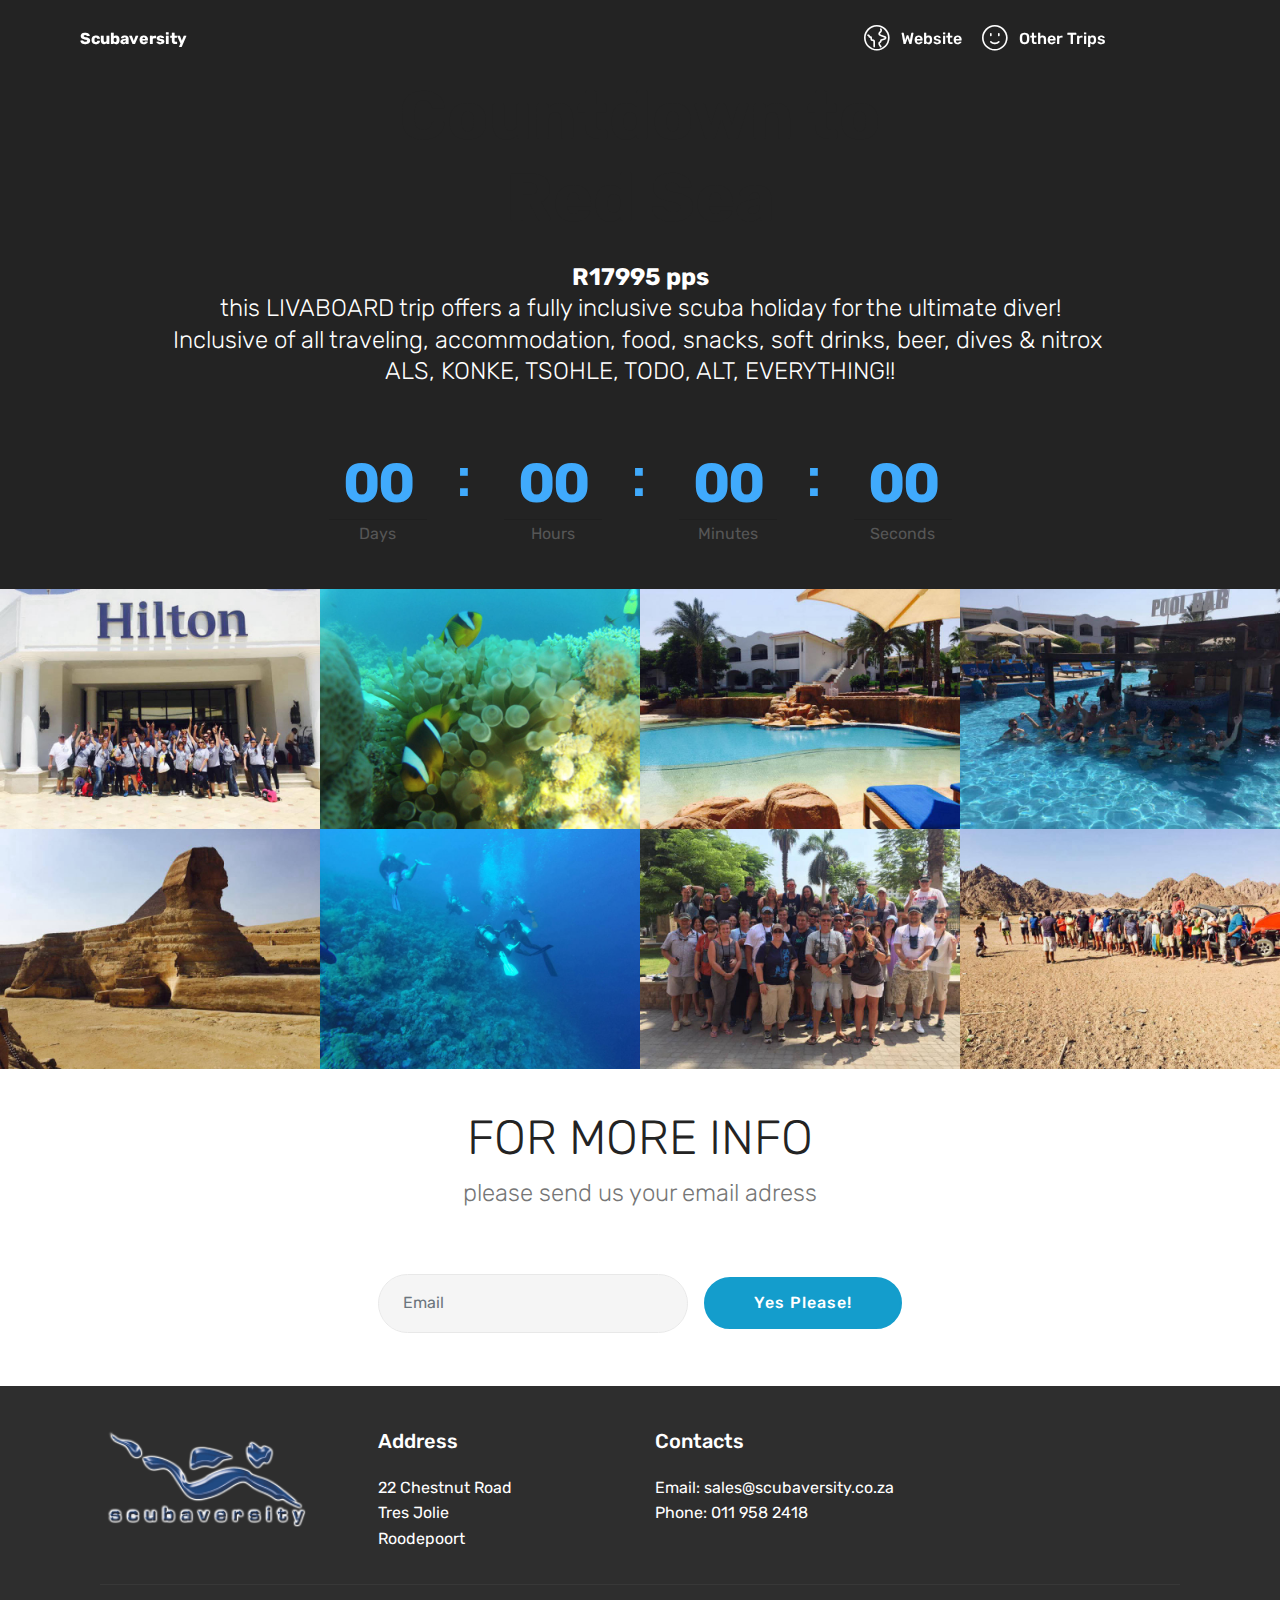
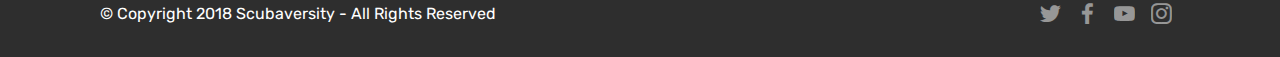
==== commit dcbd0bd0: "create github pages" ====
--- a/index.html
+++ b/index.html
@@ -58,7 +58,7 @@
     </nav>
 </section>
 
-<section class="engine"><a href="https://mobirise.me/p">website templates free download</a></section><section class="countdown1 cid-qS8QpRFSWc" id="countdown1-p">
+<section class="engine"><a href="https://mobirise.me/z">best free html templates</a></section><section class="countdown1 cid-qS8QpRFSWc" id="countdown1-p">
     
     
     
@@ -104,7 +104,7 @@
         <div class="row py-2 justify-content-center">
             <div class="col-12 col-lg-6  col-md-8 " data-form-type="formoid">
                 <div data-form-alert="" hidden="">Thanks for the interest shown in our awesome RED SEA trip. Our travel team will be incontact with you as soon as possible! </div>
-                <form class="mbr-form" action="https://mobirise.com/" method="post" data-form-title="Mobirise Form"><input type="hidden" name="email" data-form-email="true" value="l7oPts/0wBABWIrKkUFrNsl85CKVYPuIZcarfRvPvulffr6WGSXUuVcIQ/haAp73O41ZZWBYRHCvJ/iiEKE04YJ3GVH2jaaUZQ5Ji8CoSzeWnxTNxX/CyqagaCBpaqzP" data-form-field="Email">
+                <form class="mbr-form" action="https://mobirise.com/" method="post" data-form-title="Mobirise Form"><input type="hidden" name="email" data-form-email="true" value="eXG4xYAIBHNdRP8wQM5CIedmIKkvQA6osIJJxZT8pReGPsKQIFiomoEQM2GUSiTdpJxMDflbUqArQeqvwejw7X/+7O7V0SYijWC0/DzLbiNfEaEWlcP6+Eba//Ac+Ok5" data-form-field="Email">
                     <div class="mbr-subscribe input-group">
                         <input class="form-control" type="email" name="email" placeholder="Email" data-form-field="Email" required="" id="email-form3-t">
                         <span class="input-group-btn"><button href="" type="submit" class="btn btn-primary display-4">Yes Please!</button></span>
--- a/assets/mobirise/css/mbr-additional.css
+++ b/assets/mobirise/css/mbr-additional.css
@@ -1401,7 +1401,7 @@
   letter-spacing: -2px;
   word-spacing: 0;
   line-height: 1.3;
-  color: #ffffff;
+  color: #40aafc;
 }
 .cid-qS8QpRFSWc .period {
   display: block;
@@ -1423,7 +1423,7 @@
   text-transform: none;
   letter-spacing: 0;
   word-spacing: 0;
-  color: #ffffff;
+  color: #40aafc;
 }
 .cid-qS8QpRFSWc .countdown-cont {
   max-width: 700px;
@@ -1460,7 +1460,10 @@
   }
 }
 .cid-qS8QpRFSWc B {
-  color: #ffffff;
+  color: #55b4d4;
+}
+.cid-qS8QpRFSWc .mbr-section-subtitle B {
+  color: #f7ed4a;
 }
 .cid-qS8QBKKLpK {
   padding-top: 0px;
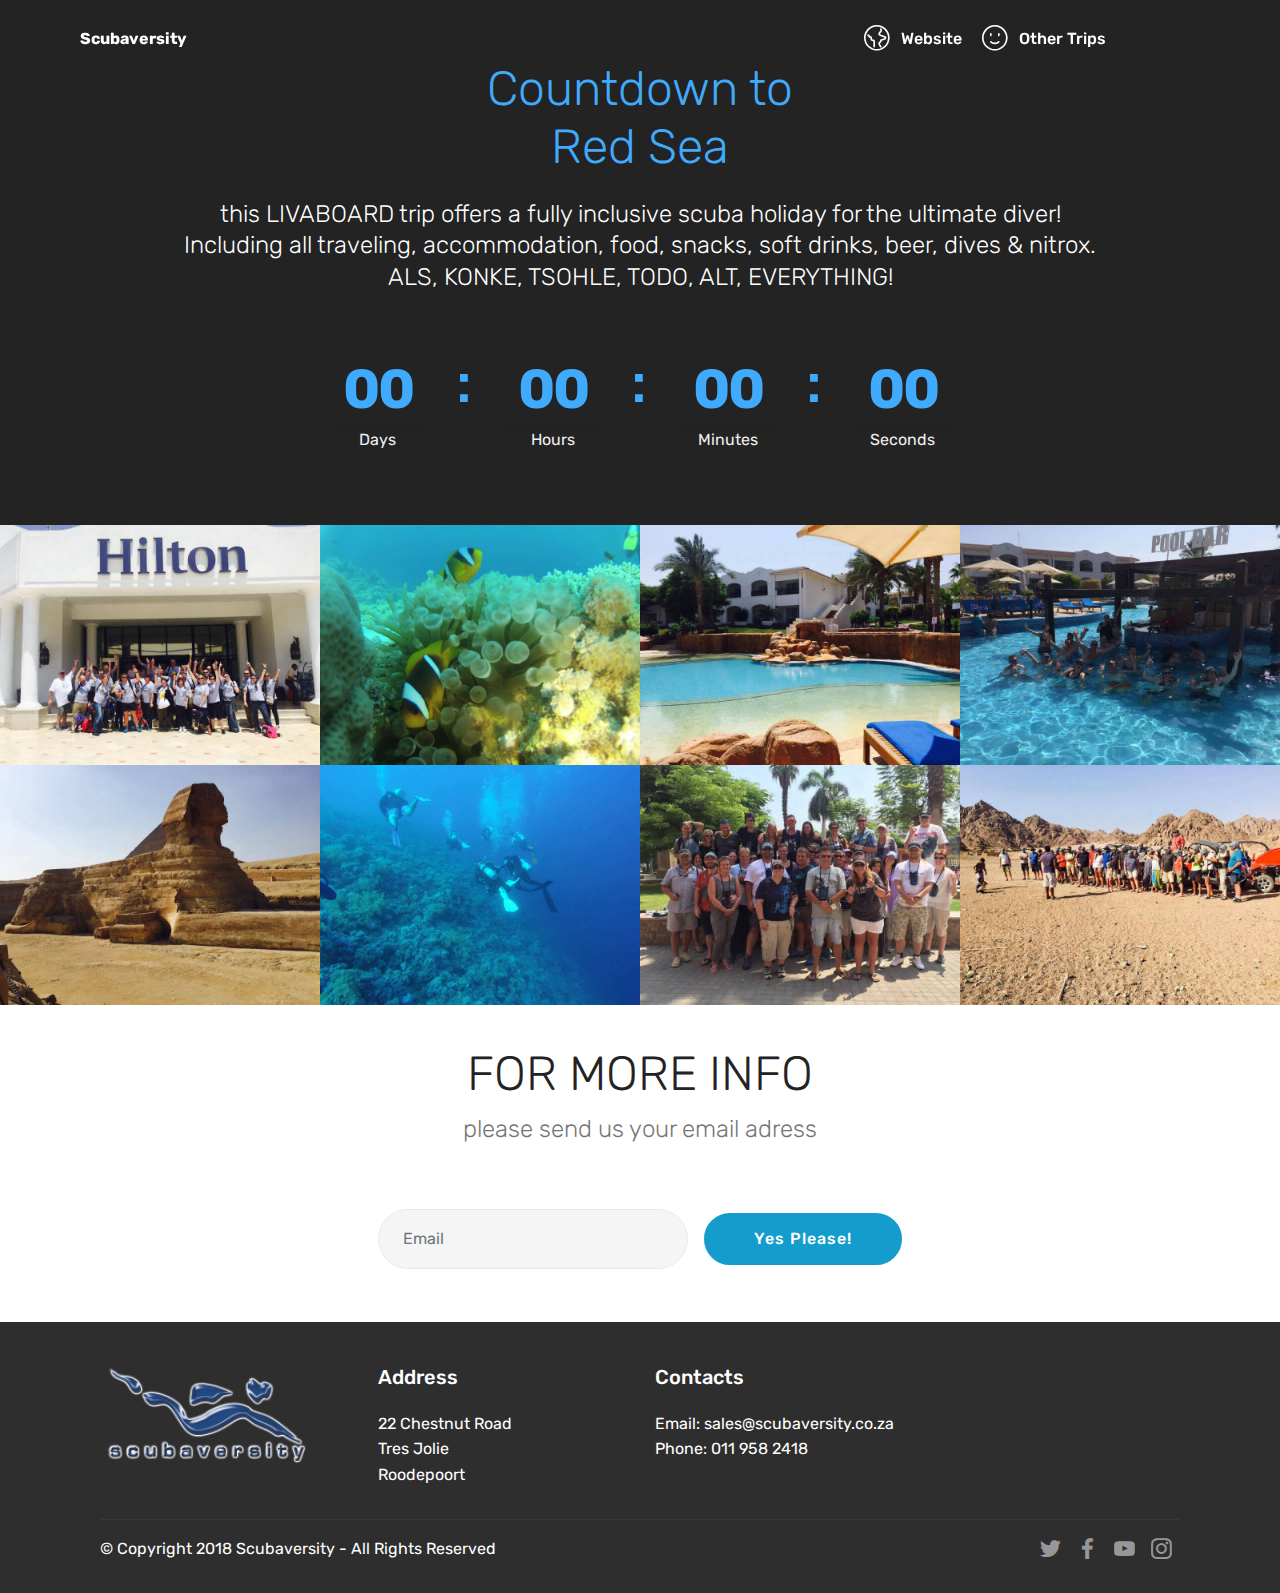
==== commit f2646d5b: "create github pages" ====
--- a/index.html
+++ b/index.html
@@ -8,7 +8,7 @@
   <meta name="viewport" content="width=device-width, initial-scale=1, minimum-scale=1">
   <link rel="shortcut icon" href="assets/images/3d-logo-transparent-128x60.png" type="image/x-icon">
   <meta name="description" content="">
-  <title>Home</title>
+  <title>Red Sea</title>
   <link rel="stylesheet" href="assets/web/assets/mobirise-icons-bold/mobirise-icons-bold.css">
   <link rel="stylesheet" href="assets/web/assets/mobirise-icons/mobirise-icons.css">
   <link rel="stylesheet" href="assets/tether/tether.min.css">
@@ -58,13 +58,14 @@
     </nav>
 </section>
 
-<section class="engine"><a href="https://mobirise.me/z">best free html templates</a></section><section class="countdown1 cid-qS8QpRFSWc" id="countdown1-p">
+<section class="engine"><a href="https://mobirise.me/y">html web templates</a></section><section class="countdown1 cid-qSd1huhNDa" id="countdown1-v">
     
     
     
     <div class="container ">
-        <h2 class="mbr-section-title pb-3 align-center mbr-fonts-style display-1"><strong>Countdown to <br>Red Sea</strong></h2>
-        <h3 class="mbr-section-subtitle align-center mbr-fonts-style display-5"><strong>R17995 pps</strong><div>this LIVABOARD trip offers a fully inclusive scuba holiday for the ultimate diver!</div><div>Inclusive of all traveling, accommodation, food, snacks, soft drinks, beer, dives &amp; nitrox&nbsp;</div><div>ALS, KONKE, TSOHLE, TODO, ALT, EVERYTHING!!</div></h3>
+        <h2 class="mbr-section-title pb-3 align-center mbr-fonts-style display-2">
+            Countdown to<br>Red Sea</h2>
+        <h3 class="mbr-section-subtitle align-center mbr-fonts-style display-5">this LIVABOARD trip offers a fully inclusive scuba holiday for the ultimate diver!<br>Including all traveling, accommodation, food, snacks, soft drinks, beer, dives &amp; nitrox.<br>ALS, KONKE, TSOHLE, TODO, ALT, EVERYTHING!</h3>
         
     </div>
     <div class="container countdown-cont align-center">
@@ -104,7 +105,7 @@
         <div class="row py-2 justify-content-center">
             <div class="col-12 col-lg-6  col-md-8 " data-form-type="formoid">
                 <div data-form-alert="" hidden="">Thanks for the interest shown in our awesome RED SEA trip. Our travel team will be incontact with you as soon as possible! </div>
-                <form class="mbr-form" action="https://mobirise.com/" method="post" data-form-title="Mobirise Form"><input type="hidden" name="email" data-form-email="true" value="eXG4xYAIBHNdRP8wQM5CIedmIKkvQA6osIJJxZT8pReGPsKQIFiomoEQM2GUSiTdpJxMDflbUqArQeqvwejw7X/+7O7V0SYijWC0/DzLbiNfEaEWlcP6+Eba//Ac+Ok5" data-form-field="Email">
+                <form class="mbr-form" action="https://mobirise.com/" method="post" data-form-title="Mobirise Form"><input type="hidden" name="email" data-form-email="true" value="am0hwgjCd2l3krQaCSmN0eljuxZtc/NwrkTsKSCdJ9/umqPUb0560vtrOIB7mfVn60WI755IsaIEE8nJA8THswXYXki5jjFSzqdEutTv/KaipZLp9tXh0mFDYFAlsqTG" data-form-field="Email">
                     <div class="mbr-subscribe input-group">
                         <input class="form-control" type="email" name="email" placeholder="Email" data-form-field="Email" required="" id="email-form3-t">
                         <span class="input-group-btn"><button href="" type="submit" class="btn btn-primary display-4">Yes Please!</button></span>
--- a/assets/mobirise/css/mbr-additional.css
+++ b/assets/mobirise/css/mbr-additional.css
@@ -1372,17 +1372,17 @@
 .dropup .dropdown-toggle::after {
   display: none;
 }
-.cid-qS8QpRFSWc {
-  padding-top: 75px;
-  padding-bottom: 30px;
+.cid-qSd1huhNDa {
+  padding-top: 60px;
+  padding-bottom: 60px;
   background-color: #232323;
 }
-.cid-qS8QpRFSWc .mbr-section-subtitle {
+.cid-qSd1huhNDa .mbr-section-subtitle {
   color: #ffffff;
   font-weight: 300;
 }
-.cid-qS8QpRFSWc .number-wrap {
-  color: #565656;
+.cid-qSd1huhNDa .number-wrap {
+  color: #efefef;
   border-color: rgba(255, 255, 255, 0.15);
   position: relative;
   display: inline-block;
@@ -1393,7 +1393,7 @@
   border-radius: 2px;
   max-width: 100%;
 }
-.cid-qS8QpRFSWc .number {
+.cid-qSd1huhNDa .number {
   font-style: normal;
   font-weight: 700;
   font-size: 55px;
@@ -1403,12 +1403,12 @@
   line-height: 1.3;
   color: #40aafc;
 }
-.cid-qS8QpRFSWc .period {
+.cid-qSd1huhNDa .period {
   display: block;
   padding-top: 2px;
   border-top: 1px solid rgba(0, 0, 0, 0.1);
 }
-.cid-qS8QpRFSWc .dot {
+.cid-qSd1huhNDa .dot {
   position: absolute;
   top: -10px;
   right: -1em;
@@ -1425,45 +1425,42 @@
   word-spacing: 0;
   color: #40aafc;
 }
-.cid-qS8QpRFSWc .countdown-cont {
+.cid-qSd1huhNDa .countdown-cont {
   max-width: 700px;
   margin: 0 auto;
 }
 @media (max-width: 768px) {
-  .cid-qS8QpRFSWc .dot {
+  .cid-qSd1huhNDa .dot {
     display: none;
   }
 }
 @media (max-width: 543px) {
-  .cid-qS8QpRFSWc .number-wrap {
+  .cid-qSd1huhNDa .number-wrap {
     margin-bottom: 15px;
   }
 }
 @media (max-width: 550px) {
-  .cid-qS8QpRFSWc .col-xs-3 {
+  .cid-qSd1huhNDa .col-xs-3 {
     padding-left: 0;
     padding-right: 0;
   }
-  .cid-qS8QpRFSWc .number-wrap {
+  .cid-qSd1huhNDa .number-wrap {
     min-width: auto;
   }
 }
 @media (max-width: 440px) {
-  .cid-qS8QpRFSWc .number,
-  .cid-qS8QpRFSWc .dot {
+  .cid-qSd1huhNDa .number,
+  .cid-qSd1huhNDa .dot {
     font-size: 40px;
   }
 }
 @media (max-width: 380px) {
-  .cid-qS8QpRFSWc .period {
+  .cid-qSd1huhNDa .period {
     font-size: 0.8rem;
   }
 }
-.cid-qS8QpRFSWc B {
-  color: #55b4d4;
-}
-.cid-qS8QpRFSWc .mbr-section-subtitle B {
-  color: #f7ed4a;
+.cid-qSd1huhNDa H2 {
+  color: #40aafc;
 }
 .cid-qS8QBKKLpK {
   padding-top: 0px;
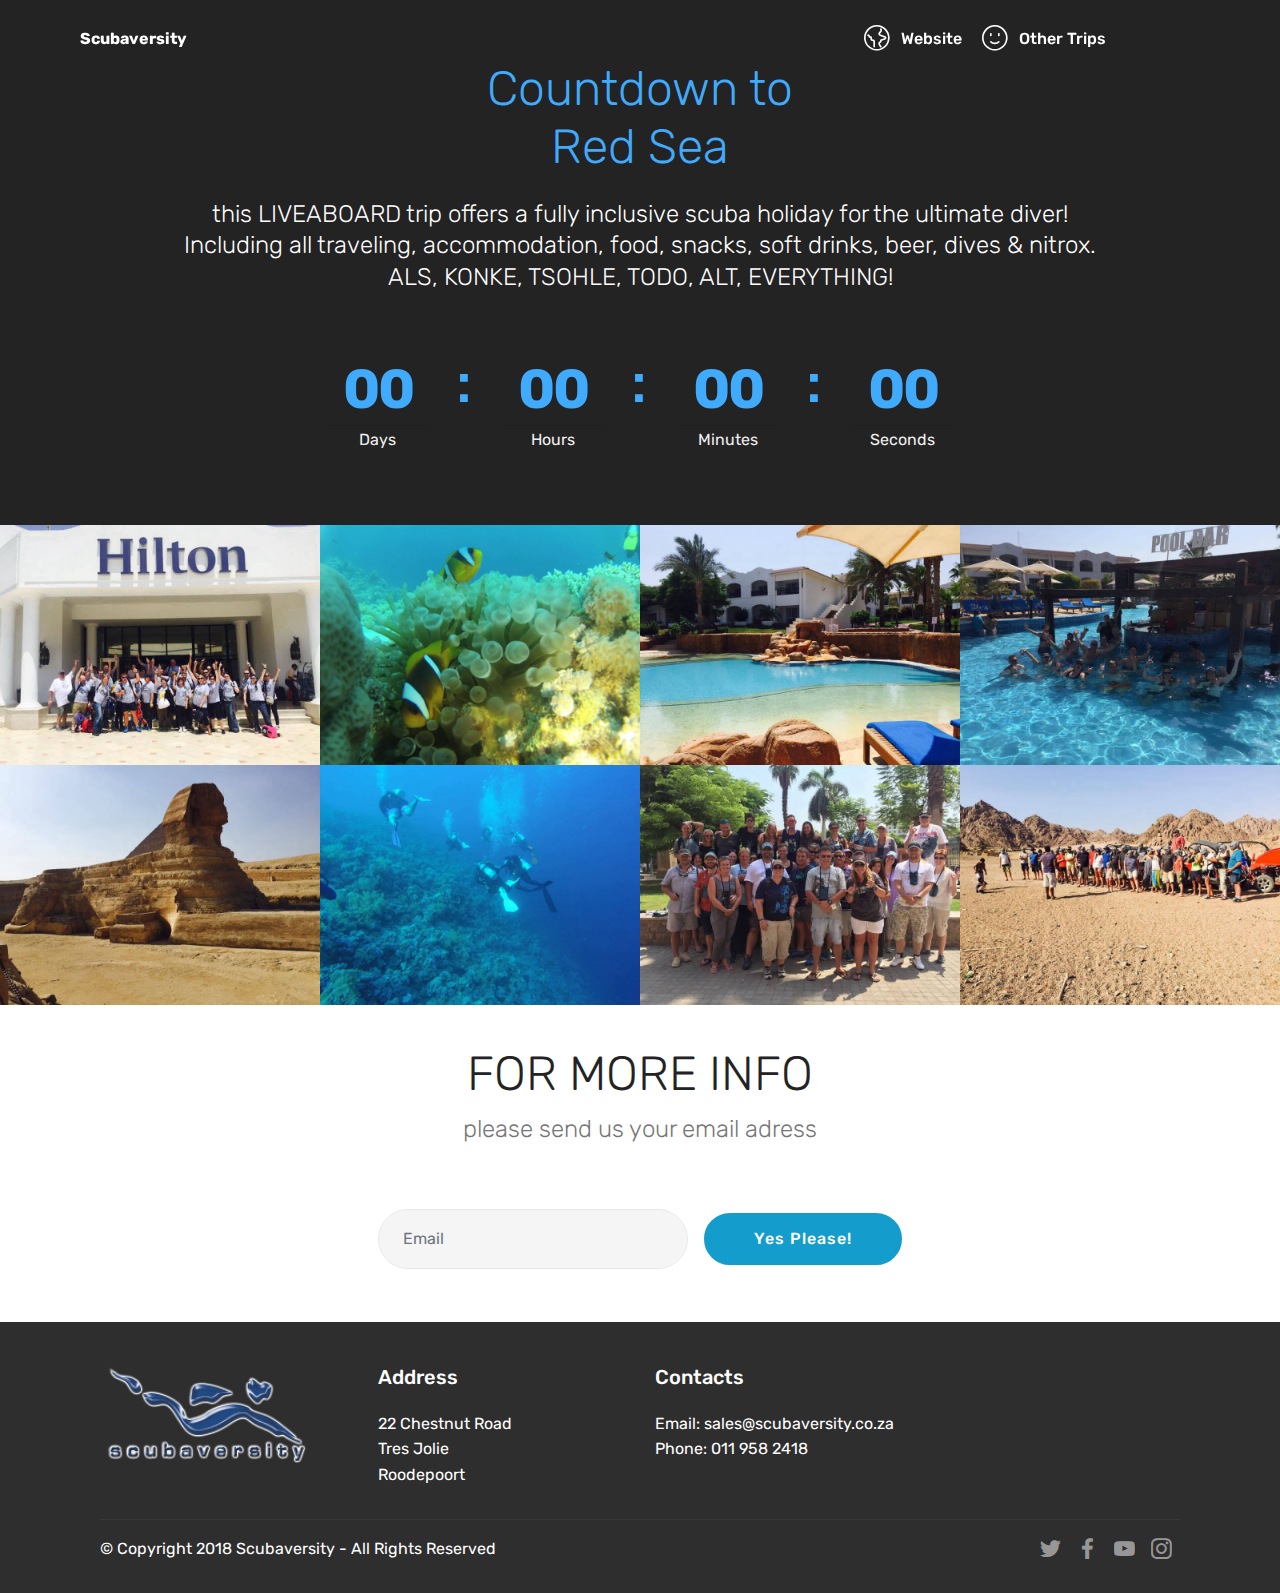
==== commit e30cbe47: "create github pages" ====
--- a/index.html
+++ b/index.html
@@ -58,14 +58,14 @@
     </nav>
 </section>
 
-<section class="engine"><a href="https://mobirise.me/y">html web templates</a></section><section class="countdown1 cid-qSd1huhNDa" id="countdown1-v">
+<section class="engine"><a href="https://mobirise.me/n">free landing page html templates</a></section><section class="countdown1 cid-qSd1huhNDa" id="countdown1-v">
     
     
     
     <div class="container ">
         <h2 class="mbr-section-title pb-3 align-center mbr-fonts-style display-2">
             Countdown to<br>Red Sea</h2>
-        <h3 class="mbr-section-subtitle align-center mbr-fonts-style display-5">this LIVABOARD trip offers a fully inclusive scuba holiday for the ultimate diver!<br>Including all traveling, accommodation, food, snacks, soft drinks, beer, dives &amp; nitrox.<br>ALS, KONKE, TSOHLE, TODO, ALT, EVERYTHING!</h3>
+        <h3 class="mbr-section-subtitle align-center mbr-fonts-style display-5">this LIVEABOARD trip offers a fully inclusive scuba holiday for the ultimate diver!<br>Including all traveling, accommodation, food, snacks, soft drinks, beer, dives &amp; nitrox.<br>ALS, KONKE, TSOHLE, TODO, ALT, EVERYTHING!</h3>
         
     </div>
     <div class="container countdown-cont align-center">
@@ -105,7 +105,7 @@
         <div class="row py-2 justify-content-center">
             <div class="col-12 col-lg-6  col-md-8 " data-form-type="formoid">
                 <div data-form-alert="" hidden="">Thanks for the interest shown in our awesome RED SEA trip. Our travel team will be incontact with you as soon as possible! </div>
-                <form class="mbr-form" action="https://mobirise.com/" method="post" data-form-title="Mobirise Form"><input type="hidden" name="email" data-form-email="true" value="am0hwgjCd2l3krQaCSmN0eljuxZtc/NwrkTsKSCdJ9/umqPUb0560vtrOIB7mfVn60WI755IsaIEE8nJA8THswXYXki5jjFSzqdEutTv/KaipZLp9tXh0mFDYFAlsqTG" data-form-field="Email">
+                <form class="mbr-form" action="https://mobirise.com/" method="post" data-form-title="Mobirise Form"><input type="hidden" name="email" data-form-email="true" value="YuCh4nnXcwwws54gHdKFi5wcxOmHhYj1/UvvlhFtEKhTvoKNdqcShyX4iWkGD888GuRuPTXjtBLEZWSABowsIITXO1+ORCoS10o7h+wOh7TPpbuXaFTj3nHFGPIv9yLq" data-form-field="Email">
                     <div class="mbr-subscribe input-group">
                         <input class="form-control" type="email" name="email" placeholder="Email" data-form-field="Email" required="" id="email-form3-t">
                         <span class="input-group-btn"><button href="" type="submit" class="btn btn-primary display-4">Yes Please!</button></span>
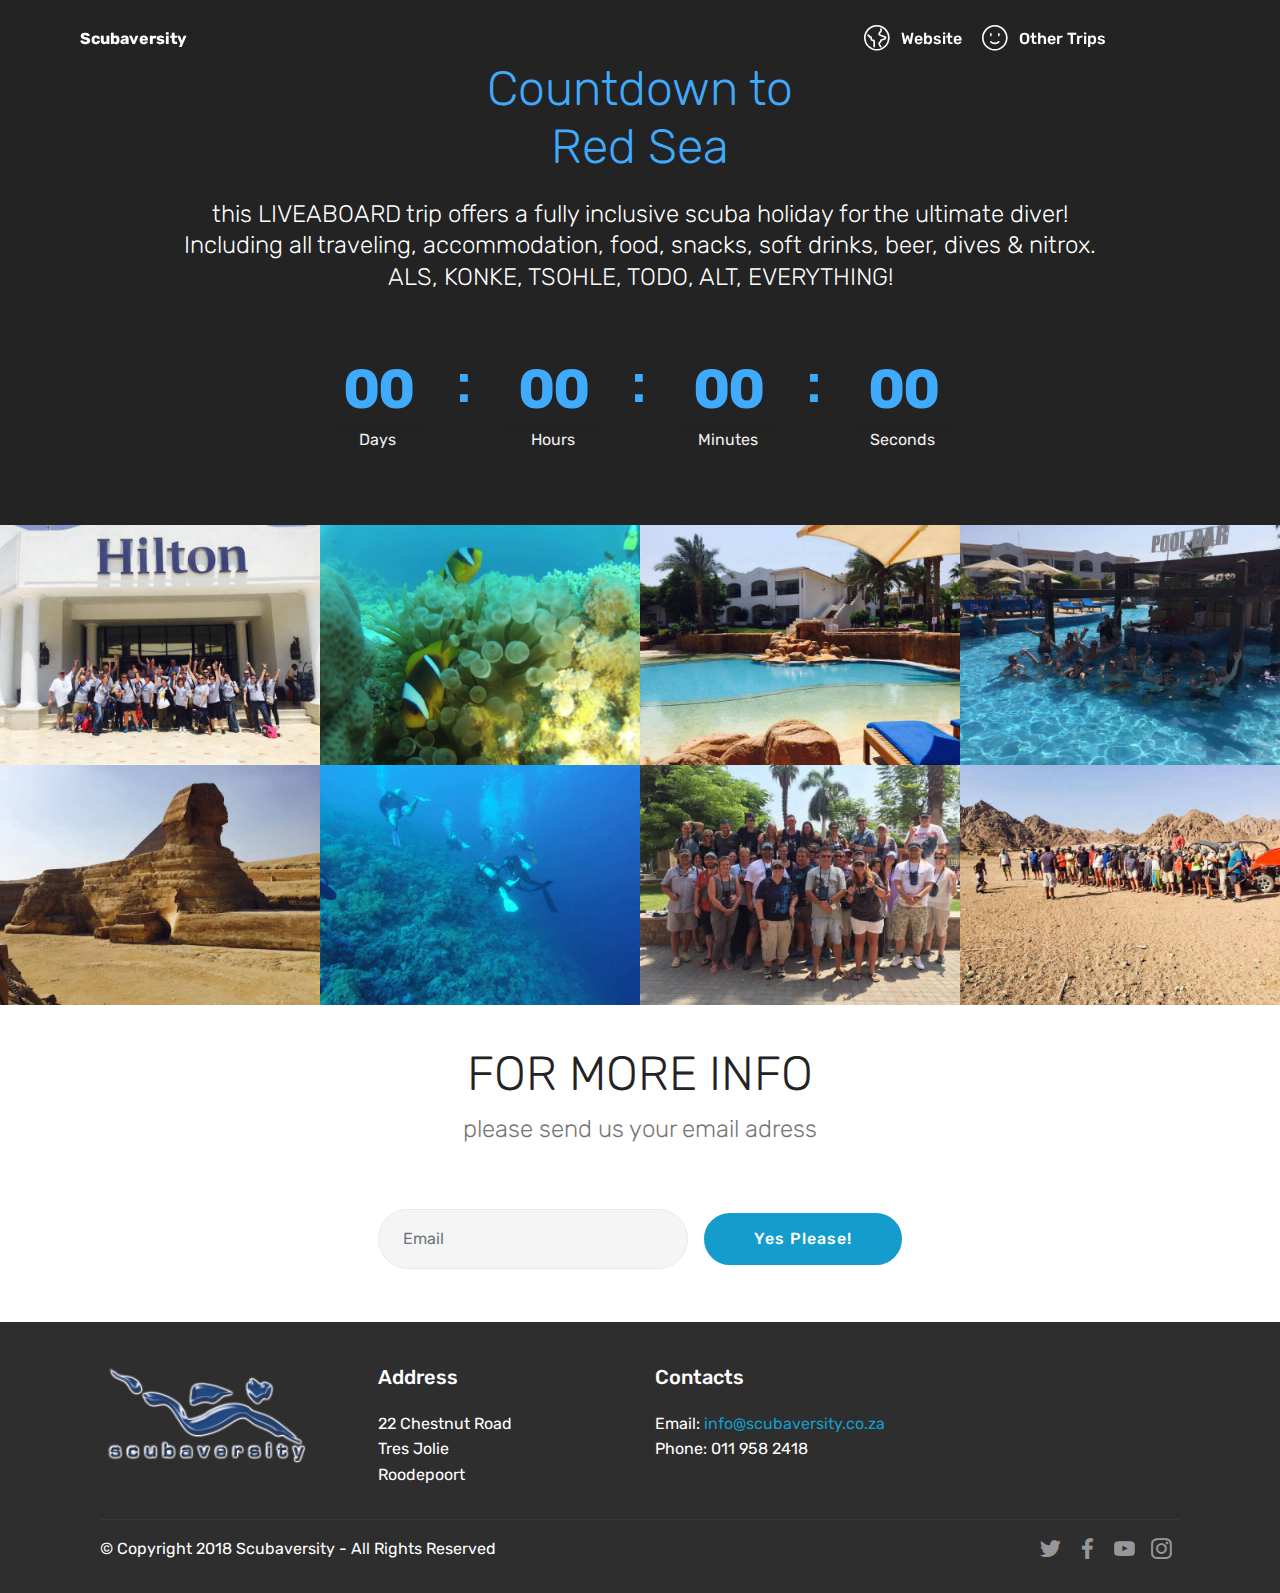
==== commit d5f888d0: "create github pages" ====
--- a/index.html
+++ b/index.html
@@ -1,14 +1,14 @@
 <!DOCTYPE html>
 <html >
 <head>
-  <!-- Site made with Mobirise Website Builder v4.7.2, https://mobirise.com -->
+  <!-- Site made with Mobirise Website Builder v4.7.6, https://mobirise.com -->
   <meta charset="UTF-8">
   <meta http-equiv="X-UA-Compatible" content="IE=edge">
-  <meta name="generator" content="Mobirise v4.7.2, mobirise.com">
+  <meta name="generator" content="Mobirise v4.7.6, mobirise.com">
   <meta name="viewport" content="width=device-width, initial-scale=1, minimum-scale=1">
   <link rel="shortcut icon" href="assets/images/3d-logo-transparent-128x60.png" type="image/x-icon">
   <meta name="description" content="">
-  <title>Red Sea</title>
+  <title>Scubaversity Red Sea</title>
   <link rel="stylesheet" href="assets/web/assets/mobirise-icons-bold/mobirise-icons-bold.css">
   <link rel="stylesheet" href="assets/web/assets/mobirise-icons/mobirise-icons.css">
   <link rel="stylesheet" href="assets/tether/tether.min.css">
@@ -58,7 +58,7 @@
     </nav>
 </section>
 
-<section class="engine"><a href="https://mobirise.me/n">free landing page html templates</a></section><section class="countdown1 cid-qSd1huhNDa" id="countdown1-v">
+<section class="engine"><a href="https://mobirise.me/q">responsive website templates</a></section><section class="countdown1 cid-qSd1huhNDa" id="countdown1-v">
     
     
     
@@ -105,7 +105,7 @@
         <div class="row py-2 justify-content-center">
             <div class="col-12 col-lg-6  col-md-8 " data-form-type="formoid">
                 <div data-form-alert="" hidden="">Thanks for the interest shown in our awesome RED SEA trip. Our travel team will be incontact with you as soon as possible! </div>
-                <form class="mbr-form" action="https://mobirise.com/" method="post" data-form-title="Mobirise Form"><input type="hidden" name="email" data-form-email="true" value="YuCh4nnXcwwws54gHdKFi5wcxOmHhYj1/UvvlhFtEKhTvoKNdqcShyX4iWkGD888GuRuPTXjtBLEZWSABowsIITXO1+ORCoS10o7h+wOh7TPpbuXaFTj3nHFGPIv9yLq" data-form-field="Email">
+                <form class="mbr-form" action="https://mobirise.com/" method="post" data-form-title="Mobirise Form"><input type="hidden" name="email" data-form-email="true" value="VcNls6pOoJlc+ZzFIqr23y3wCFxqQXVziUt+dZCQKcISxdqD9QG1/zO+HoNtDzQAaPgNnnMP6Hs+zpJaZY/AruXI0HwWsmN60aquIRa1fZZhrqWIShHKtAYdKGacENbz" data-form-field="Email">
                     <div class="mbr-subscribe input-group">
                         <input class="form-control" type="email" name="email" placeholder="Email" data-form-field="Email" required="" id="email-form3-t">
                         <span class="input-group-btn"><button href="" type="submit" class="btn btn-primary display-4">Yes Please!</button></span>
@@ -142,7 +142,7 @@
                     Contacts
                 </h5>
                 <p class="mbr-text">
-                    Email: sales@scubaversity.co.za &nbsp;<br>Phone: 011 958 2418&nbsp;<br><br></p>
+                    Email: <a href="mailto:info@scubaversity.co.za">info@scubaversity.co.za </a>&nbsp;<br>Phone: 011 958 2418&nbsp;<br><br></p>
             </div>
             <div class="col-12 col-md-3 mbr-fonts-style display-7">
                 <h5 class="pb-3"></h5>
--- a/assets/mobirise/css/mbr-additional.css
+++ b/assets/mobirise/css/mbr-additional.css
@@ -2077,3 +2077,2651 @@
 .cid-qRKjh5jw4G .dropdown-item:hover {
   color: #c1c1c1 !important;
 }
+.cid-qRKjh5jw4G .navbar {
+  padding: .5rem 0;
+  background: #333333;
+  transition: none;
+  min-height: 77px;
+}
+.cid-qRKjh5jw4G .navbar-dropdown.bg-color.transparent.opened {
+  background: #333333;
+}
+.cid-qRKjh5jw4G a {
+  font-style: normal;
+}
+.cid-qRKjh5jw4G .nav-item span {
+  padding-right: 0.4em;
+  line-height: 0.5em;
+  vertical-align: text-bottom;
+  position: relative;
+  text-decoration: none;
+}
+.cid-qRKjh5jw4G .nav-item a {
+  display: flex;
+  align-items: center;
+  justify-content: center;
+  padding: 0.7rem 0 !important;
+  margin: 0rem .65rem !important;
+}
+.cid-qRKjh5jw4G .nav-item:focus,
+.cid-qRKjh5jw4G .nav-link:focus {
+  outline: none;
+}
+.cid-qRKjh5jw4G .btn {
+  padding: 0.4rem 1.5rem;
+  display: inline-flex;
+  align-items: center;
+}
+.cid-qRKjh5jw4G .btn .mbr-iconfont {
+  font-size: 1.6rem;
+}
+.cid-qRKjh5jw4G .menu-logo {
+  margin-right: auto;
+}
+.cid-qRKjh5jw4G .menu-logo .navbar-brand {
+  display: flex;
+  margin-left: 5rem;
+  padding: 0;
+  transition: padding .2s;
+  min-height: 3.8rem;
+  align-items: center;
+}
+.cid-qRKjh5jw4G .menu-logo .navbar-brand .navbar-caption-wrap {
+  display: -webkit-flex;
+  -webkit-align-items: center;
+  align-items: center;
+  word-break: break-word;
+  min-width: 7rem;
+  margin: .3rem 0;
+}
+.cid-qRKjh5jw4G .menu-logo .navbar-brand .navbar-caption-wrap .navbar-caption {
+  line-height: 1.2rem !important;
+  padding-right: 2rem;
+}
+.cid-qRKjh5jw4G .menu-logo .navbar-brand .navbar-logo {
+  font-size: 4rem;
+  transition: font-size 0.25s;
+}
+.cid-qRKjh5jw4G .menu-logo .navbar-brand .navbar-logo img {
+  display: flex;
+}
+.cid-qRKjh5jw4G .menu-logo .navbar-brand .navbar-logo .mbr-iconfont {
+  transition: font-size 0.25s;
+}
+.cid-qRKjh5jw4G .navbar-toggleable-sm .navbar-collapse {
+  justify-content: flex-end;
+  -webkit-justify-content: flex-end;
+  padding-right: 5rem;
+  width: auto;
+}
+.cid-qRKjh5jw4G .navbar-toggleable-sm .navbar-collapse .navbar-nav {
+  flex-wrap: wrap;
+  -webkit-flex-wrap: wrap;
+  padding-left: 0;
+}
+.cid-qRKjh5jw4G .navbar-toggleable-sm .navbar-collapse .navbar-nav .nav-item {
+  -webkit-align-self: center;
+  align-self: center;
+}
+.cid-qRKjh5jw4G .navbar-toggleable-sm .navbar-collapse .navbar-buttons {
+  padding-left: 0;
+  padding-bottom: 0;
+}
+.cid-qRKjh5jw4G .dropdown .dropdown-menu {
+  background: #333333;
+  display: none;
+  position: absolute;
+  min-width: 5rem;
+  padding-top: 1.4rem;
+  padding-bottom: 1.4rem;
+  text-align: left;
+}
+.cid-qRKjh5jw4G .dropdown .dropdown-menu .dropdown-item {
+  width: auto;
+  padding: 0.235em 1.5385em 0.235em 1.5385em !important;
+}
+.cid-qRKjh5jw4G .dropdown .dropdown-menu .dropdown-item::after {
+  right: 0.5rem;
+}
+.cid-qRKjh5jw4G .dropdown .dropdown-menu .dropdown-submenu {
+  margin: 0;
+}
+.cid-qRKjh5jw4G .dropdown.open > .dropdown-menu {
+  display: block;
+}
+.cid-qRKjh5jw4G .navbar-toggleable-sm.opened:after {
+  position: absolute;
+  width: 100vw;
+  height: 100vh;
+  content: '';
+  background-color: rgba(0, 0, 0, 0.1);
+  left: 0;
+  bottom: 0;
+  transform: translateY(100%);
+  -webkit-transform: translateY(100%);
+  z-index: 1000;
+}
+.cid-qRKjh5jw4G .navbar.navbar-short {
+  min-height: 60px;
+  transition: all .2s;
+}
+.cid-qRKjh5jw4G .navbar.navbar-short .navbar-toggler-right {
+  top: 20px;
+}
+.cid-qRKjh5jw4G .navbar.navbar-short .navbar-logo a {
+  font-size: 2.5rem !important;
+  line-height: 2.5rem;
+  transition: font-size 0.25s;
+}
+.cid-qRKjh5jw4G .navbar.navbar-short .navbar-logo a .mbr-iconfont {
+  font-size: 2.5rem !important;
+}
+.cid-qRKjh5jw4G .navbar.navbar-short .navbar-logo a img {
+  height: 3rem !important;
+}
+.cid-qRKjh5jw4G .navbar.navbar-short .navbar-brand {
+  min-height: 3rem;
+}
+.cid-qRKjh5jw4G button.navbar-toggler {
+  width: 31px;
+  height: 18px;
+  cursor: pointer;
+  transition: all .2s;
+  top: 1.5rem;
+  right: 1rem;
+}
+.cid-qRKjh5jw4G button.navbar-toggler:focus {
+  outline: none;
+}
+.cid-qRKjh5jw4G button.navbar-toggler .hamburger span {
+  position: absolute;
+  right: 0;
+  width: 30px;
+  height: 2px;
+  border-right: 5px;
+  background-color: #ffffff;
+}
+.cid-qRKjh5jw4G button.navbar-toggler .hamburger span:nth-child(1) {
+  top: 0;
+  transition: all .2s;
+}
+.cid-qRKjh5jw4G button.navbar-toggler .hamburger span:nth-child(2) {
+  top: 8px;
+  transition: all .15s;
+}
+.cid-qRKjh5jw4G button.navbar-toggler .hamburger span:nth-child(3) {
+  top: 8px;
+  transition: all .15s;
+}
+.cid-qRKjh5jw4G button.navbar-toggler .hamburger span:nth-child(4) {
+  top: 16px;
+  transition: all .2s;
+}
+.cid-qRKjh5jw4G nav.opened .hamburger span:nth-child(1) {
+  top: 8px;
+  width: 0;
+  opacity: 0;
+  right: 50%;
+  transition: all .2s;
+}
+.cid-qRKjh5jw4G nav.opened .hamburger span:nth-child(2) {
+  -webkit-transform: rotate(45deg);
+  transform: rotate(45deg);
+  transition: all .25s;
+}
+.cid-qRKjh5jw4G nav.opened .hamburger span:nth-child(3) {
+  -webkit-transform: rotate(-45deg);
+  transform: rotate(-45deg);
+  transition: all .25s;
+}
+.cid-qRKjh5jw4G nav.opened .hamburger span:nth-child(4) {
+  top: 8px;
+  width: 0;
+  opacity: 0;
+  right: 50%;
+  transition: all .2s;
+}
+.cid-qRKjh5jw4G .collapsed.navbar-expand {
+  flex-direction: column;
+}
+.cid-qRKjh5jw4G .collapsed .btn {
+  display: flex;
+}
+.cid-qRKjh5jw4G .collapsed .navbar-collapse {
+  display: none !important;
+  padding-right: 0 !important;
+}
+.cid-qRKjh5jw4G .collapsed .navbar-collapse.collapsing,
+.cid-qRKjh5jw4G .collapsed .navbar-collapse.show {
+  display: block !important;
+}
+.cid-qRKjh5jw4G .collapsed .navbar-collapse.collapsing .navbar-nav,
+.cid-qRKjh5jw4G .collapsed .navbar-collapse.show .navbar-nav {
+  display: block;
+  text-align: center;
+}
+.cid-qRKjh5jw4G .collapsed .navbar-collapse.collapsing .navbar-nav .nav-item,
+.cid-qRKjh5jw4G .collapsed .navbar-collapse.show .navbar-nav .nav-item {
+  clear: both;
+}
+.cid-qRKjh5jw4G .collapsed .navbar-collapse.collapsing .navbar-nav .nav-item:last-child,
+.cid-qRKjh5jw4G .collapsed .navbar-collapse.show .navbar-nav .nav-item:last-child {
+  margin-bottom: 1rem;
+}
+.cid-qRKjh5jw4G .collapsed .navbar-collapse.collapsing .navbar-buttons,
+.cid-qRKjh5jw4G .collapsed .navbar-collapse.show .navbar-buttons {
+  text-align: center;
+}
+.cid-qRKjh5jw4G .collapsed .navbar-collapse.collapsing .navbar-buttons:last-child,
+.cid-qRKjh5jw4G .collapsed .navbar-collapse.show .navbar-buttons:last-child {
+  margin-bottom: 1rem;
+}
+.cid-qRKjh5jw4G .collapsed button.navbar-toggler {
+  display: block;
+}
+.cid-qRKjh5jw4G .collapsed .navbar-brand {
+  margin-left: 1rem !important;
+}
+.cid-qRKjh5jw4G .collapsed .navbar-toggleable-sm {
+  flex-direction: column;
+  -webkit-flex-direction: column;
+}
+.cid-qRKjh5jw4G .collapsed .dropdown .dropdown-menu {
+  width: 100%;
+  text-align: center;
+  position: relative;
+  opacity: 0;
+  display: block;
+  height: 0;
+  visibility: hidden;
+  padding: 0;
+  transition-duration: .5s;
+  transition-property: opacity,padding,height;
+}
+.cid-qRKjh5jw4G .collapsed .dropdown.open > .dropdown-menu {
+  position: relative;
+  opacity: 1;
+  height: auto;
+  padding: 1.4rem 0;
+  visibility: visible;
+}
+.cid-qRKjh5jw4G .collapsed .dropdown .dropdown-submenu {
+  left: 0;
+  text-align: center;
+  width: 100%;
+}
+.cid-qRKjh5jw4G .collapsed .dropdown .dropdown-toggle[data-toggle="dropdown-submenu"]::after {
+  margin-top: 0;
+  position: inherit;
+  right: 0;
+  top: 50%;
+  display: inline-block;
+  width: 0;
+  height: 0;
+  margin-left: .3em;
+  vertical-align: middle;
+  content: "";
+  border-top: .30em solid;
+  border-right: .30em solid transparent;
+  border-left: .30em solid transparent;
+}
+@media (max-width: 991px) {
+  .cid-qRKjh5jw4G .navbar-expand {
+    flex-direction: column;
+  }
+  .cid-qRKjh5jw4G img {
+    height: 3.8rem !important;
+  }
+  .cid-qRKjh5jw4G .btn {
+    display: flex;
+  }
+  .cid-qRKjh5jw4G button.navbar-toggler {
+    display: block;
+  }
+  .cid-qRKjh5jw4G .navbar-brand {
+    margin-left: 1rem !important;
+  }
+  .cid-qRKjh5jw4G .navbar-toggleable-sm {
+    flex-direction: column;
+    -webkit-flex-direction: column;
+  }
+  .cid-qRKjh5jw4G .navbar-collapse {
+    display: none !important;
+    padding-right: 0 !important;
+  }
+  .cid-qRKjh5jw4G .navbar-collapse.collapsing,
+  .cid-qRKjh5jw4G .navbar-collapse.show {
+    display: block !important;
+  }
+  .cid-qRKjh5jw4G .navbar-collapse.collapsing .navbar-nav,
+  .cid-qRKjh5jw4G .navbar-collapse.show .navbar-nav {
+    display: block;
+    text-align: center;
+  }
+  .cid-qRKjh5jw4G .navbar-collapse.collapsing .navbar-nav .nav-item,
+  .cid-qRKjh5jw4G .navbar-collapse.show .navbar-nav .nav-item {
+    clear: both;
+  }
+  .cid-qRKjh5jw4G .navbar-collapse.collapsing .navbar-nav .nav-item:last-child,
+  .cid-qRKjh5jw4G .navbar-collapse.show .navbar-nav .nav-item:last-child {
+    margin-bottom: 1rem;
+  }
+  .cid-qRKjh5jw4G .navbar-collapse.collapsing .navbar-buttons,
+  .cid-qRKjh5jw4G .navbar-collapse.show .navbar-buttons {
+    text-align: center;
+  }
+  .cid-qRKjh5jw4G .navbar-collapse.collapsing .navbar-buttons:last-child,
+  .cid-qRKjh5jw4G .navbar-collapse.show .navbar-buttons:last-child {
+    margin-bottom: 1rem;
+  }
+  .cid-qRKjh5jw4G .dropdown .dropdown-menu {
+    width: 100%;
+    text-align: center;
+    position: relative;
+    opacity: 0;
+    display: block;
+    height: 0;
+    visibility: hidden;
+    padding: 0;
+    transition-duration: .5s;
+    transition-property: opacity,padding,height;
+  }
+  .cid-qRKjh5jw4G .dropdown.open > .dropdown-menu {
+    position: relative;
+    opacity: 1;
+    height: auto;
+    padding: 1.4rem 0;
+    visibility: visible;
+  }
+  .cid-qRKjh5jw4G .dropdown .dropdown-submenu {
+    left: 0;
+    text-align: center;
+    width: 100%;
+  }
+  .cid-qRKjh5jw4G .dropdown .dropdown-toggle[data-toggle="dropdown-submenu"]::after {
+    margin-top: 0;
+    position: inherit;
+    right: 0;
+    top: 50%;
+    display: inline-block;
+    width: 0;
+    height: 0;
+    margin-left: .3em;
+    vertical-align: middle;
+    content: "";
+    border-top: .30em solid;
+    border-right: .30em solid transparent;
+    border-left: .30em solid transparent;
+  }
+}
+@media (min-width: 767px) {
+  .cid-qRKjh5jw4G .menu-logo {
+    flex-shrink: 0;
+  }
+}
+.cid-qRKjh5jw4G .navbar-collapse {
+  flex-basis: auto;
+}
+.cid-qRKjh5jw4G .nav-link:hover,
+.cid-qRKjh5jw4G .dropdown-item:hover {
+  color: #c1c1c1 !important;
+}
+.cid-qUhK4yiBbE {
+  padding-top: 90px;
+  padding-bottom: 90px;
+  background-image: url("../../../assets/images/background4.jpg");
+}
+@media (min-width: 992px) {
+  .cid-qUhK4yiBbE .mbr-figure {
+    padding-right: 4rem;
+  }
+}
+@media (max-width: 991px) {
+  .cid-qUhK4yiBbE .mbr-figure {
+    padding-bottom: 3rem;
+  }
+}
+@media (max-width: 767px) {
+  .cid-qUhK4yiBbE .mbr-text {
+    text-align: center;
+  }
+}
+.cid-qUhK2CNDr4 {
+  padding-top: 90px;
+  padding-bottom: 90px;
+  background-color: #efefef;
+}
+.cid-qUhK2CNDr4 .card-box {
+  padding: 0 2rem;
+}
+.cid-qUhK2CNDr4 .mbr-section-btn {
+  padding-top: 1rem;
+}
+.cid-qUhK2CNDr4 .mbr-section-btn a {
+  margin-top: 1rem;
+  margin-bottom: 0;
+}
+.cid-qUhK2CNDr4 h4 {
+  font-weight: 500;
+  margin-bottom: 0;
+  text-align: left;
+  padding-top: 2rem;
+}
+.cid-qUhK2CNDr4 p {
+  margin-bottom: 0;
+  text-align: left;
+  padding-top: 1.5rem;
+}
+.cid-qUhK2CNDr4 .mbr-text {
+  color: #767676;
+}
+.cid-qUhK2CNDr4 .card-wrapper {
+  height: 100%;
+  padding-bottom: 2rem;
+  background: #ffffff;
+  box-shadow: 0px 0px 0px 0px rgba(0, 0, 0, 0);
+  transition: box-shadow 0.3s;
+}
+.cid-qUhK2CNDr4 .card-wrapper:hover {
+  box-shadow: 0px 0px 30px 0px rgba(0, 0, 0, 0.05);
+  transition: box-shadow 0.3s;
+}
+.cid-qUhKglnqsU {
+  padding-top: 60px;
+  padding-bottom: 60px;
+  background-color: #2e2e2e;
+}
+@media (max-width: 767px) {
+  .cid-qUhKglnqsU .content {
+    text-align: center;
+  }
+  .cid-qUhKglnqsU .content > div:not(:last-child) {
+    margin-bottom: 2rem;
+  }
+}
+.cid-qUhKglnqsU .map {
+  height: 18.75rem;
+}
+@media (max-width: 767px) {
+  .cid-qUhKglnqsU .footer-lower .copyright {
+    margin-bottom: 1rem;
+    text-align: center;
+  }
+}
+.cid-qUhKglnqsU .footer-lower hr {
+  margin: 1rem 0;
+  border-color: #fff;
+  opacity: .05;
+}
+.cid-qUhKglnqsU .footer-lower .social-list {
+  padding-left: 0;
+  margin-bottom: 0;
+  list-style: none;
+  display: flex;
+  flex-wrap: wrap;
+  justify-content: flex-end;
+  -webkit-justify-content: flex-end;
+}
+.cid-qUhKglnqsU .footer-lower .social-list .mbr-iconfont-social {
+  font-size: 1.3rem;
+  color: #fff;
+}
+.cid-qUhKglnqsU .footer-lower .social-list .soc-item {
+  margin: 0 .5rem;
+}
+.cid-qUhKglnqsU .footer-lower .social-list a {
+  margin: 0;
+  opacity: .5;
+  -webkit-transition: .2s linear;
+  transition: .2s linear;
+}
+.cid-qUhKglnqsU .footer-lower .social-list a:hover {
+  opacity: 1;
+}
+@media (max-width: 767px) {
+  .cid-qUhKglnqsU .footer-lower .social-list {
+    justify-content: center;
+    -webkit-justify-content: center;
+  }
+}
+.cid-qUhKglnqsU .google-map {
+  height: 25rem;
+  position: relative;
+}
+.cid-qUhKglnqsU .google-map iframe {
+  height: 100%;
+  width: 100%;
+}
+.cid-qUhKglnqsU .google-map [data-state-details] {
+  color: #6b6763;
+  font-family: Montserrat;
+  height: 1.5em;
+  margin-top: -0.75em;
+  padding-left: 1.25rem;
+  padding-right: 1.25rem;
+  position: absolute;
+  text-align: center;
+  top: 50%;
+  width: 100%;
+}
+.cid-qUhKglnqsU .google-map[data-state] {
+  background: #e9e5dc;
+}
+.cid-qUhKglnqsU .google-map[data-state="loading"] [data-state-details] {
+  display: none;
+}
+.cid-qUQwRG1dpp {
+  padding-top: 60px;
+  padding-bottom: 60px;
+  background-color: #232323;
+}
+.cid-qUQwRG1dpp .mbr-section-subtitle {
+  color: #ffffff;
+  font-weight: 300;
+}
+.cid-qUQwRG1dpp .number-wrap {
+  color: #efefef;
+  border-color: rgba(255, 255, 255, 0.15);
+  position: relative;
+  display: inline-block;
+  text-align: center;
+  padding: 5px 10px 13px 10px;
+  margin: 0;
+  min-width: 118px;
+  border-radius: 2px;
+  max-width: 100%;
+}
+.cid-qUQwRG1dpp .number {
+  font-style: normal;
+  font-weight: 700;
+  font-size: 55px;
+  text-transform: none;
+  letter-spacing: -2px;
+  word-spacing: 0;
+  line-height: 1.3;
+  color: #40aafc;
+}
+.cid-qUQwRG1dpp .period {
+  display: block;
+  padding-top: 2px;
+  border-top: 1px solid rgba(0, 0, 0, 0.1);
+}
+.cid-qUQwRG1dpp .dot {
+  position: absolute;
+  top: -10px;
+  right: -1em;
+  width: 1em;
+  display: block;
+  height: 83%;
+  overflow: hidden;
+  font-style: normal;
+  font-weight: 700;
+  font-size: 55px;
+  line-height: 89.65px;
+  text-transform: none;
+  letter-spacing: 0;
+  word-spacing: 0;
+  color: #40aafc;
+}
+.cid-qUQwRG1dpp .countdown-cont {
+  max-width: 700px;
+  margin: 0 auto;
+}
+@media (max-width: 768px) {
+  .cid-qUQwRG1dpp .dot {
+    display: none;
+  }
+}
+@media (max-width: 543px) {
+  .cid-qUQwRG1dpp .number-wrap {
+    margin-bottom: 15px;
+  }
+}
+@media (max-width: 550px) {
+  .cid-qUQwRG1dpp .col-xs-3 {
+    padding-left: 0;
+    padding-right: 0;
+  }
+  .cid-qUQwRG1dpp .number-wrap {
+    min-width: auto;
+  }
+}
+@media (max-width: 440px) {
+  .cid-qUQwRG1dpp .number,
+  .cid-qUQwRG1dpp .dot {
+    font-size: 40px;
+  }
+}
+@media (max-width: 380px) {
+  .cid-qUQwRG1dpp .period {
+    font-size: 0.8rem;
+  }
+}
+.cid-qUQwRG1dpp H2 {
+  color: #40aafc;
+}
+.cid-qUQwRH3Q2Q {
+  padding-top: 0px;
+  padding-bottom: 0px;
+  background-color: #ffffff;
+}
+.cid-qUQwRH3Q2Q .mbr-slider .carousel-control {
+  background: #1b1b1b;
+}
+.cid-qUQwRH3Q2Q .mbr-slider .carousel-control-prev {
+  left: 0;
+  margin-left: 2.5rem;
+}
+.cid-qUQwRH3Q2Q .mbr-slider .carousel-control-next {
+  right: 0;
+  margin-right: 2.5rem;
+}
+.cid-qUQwRH3Q2Q .mbr-slider .modal-body .close {
+  background: #1b1b1b;
+}
+.cid-qUQwRH3Q2Q .mbr-gallery-item > div::before {
+  content: '';
+  position: absolute;
+  left: 0;
+  top: 0;
+  width: 100%;
+  height: 100%;
+  background: #554346;
+  background: linear-gradient(to left, #554346, #45505b) !important;
+  opacity: 0;
+  -webkit-transition: 0.2s opacity ease-in-out;
+  transition: 0.2s opacity ease-in-out;
+}
+.cid-qUQwRH3Q2Q .mbr-gallery-item > div:hover .mbr-gallery-title::before {
+  background: transparent !important;
+}
+.cid-qUQwRH3Q2Q .mbr-gallery-item > div:hover:before {
+  opacity: 0.7 !important;
+}
+.cid-qUQwRH3Q2Q .mbr-gallery-title {
+  font-size: .9em;
+  position: absolute;
+  display: block;
+  width: 100%;
+  bottom: 0;
+  padding: 1rem;
+  color: #fff;
+  z-index: 2;
+}
+.cid-qUQwRH3Q2Q .mbr-gallery-title:before {
+  content: " ";
+  width: 100%;
+  height: 100%;
+  top: 0;
+  left: 0;
+  z-index: -1;
+  position: absolute;
+  background: #554346 !important;
+  background: linear-gradient(to left, #554346, #45505b) !important;
+  opacity: 0.7;
+  -webkit-transition: 0.2s background ease-in-out;
+  transition: 0.2s background ease-in-out;
+}
+.cid-qUQwRIhOiF {
+  padding-top: 45px;
+  padding-bottom: 45px;
+  background-color: #ffffff;
+}
+.cid-qUQwRIhOiF .mbr-section-subtitle {
+  color: #767676;
+}
+.cid-qUQwRIhOiF .formoid {
+  margin: auto;
+}
+.cid-qUQwRIhOiF .form-control {
+  padding-left: 1.5rem;
+  padding-right: 1.5rem;
+}
+.cid-qUQwRIhOiF a.btn {
+  flex: 0 0 auto;
+  -webkit-flex: 0 0 auto;
+}
+.cid-qUQwRIhOiF .input-group-btn {
+  align-self: center;
+  -webkit-align-self: center;
+  z-index: 3;
+}
+.cid-qUQwRIhOiF .input-group-btn .btn {
+  padding-top: 1rem;
+  padding-bottom: 1rem;
+  border-top-right-radius: 3px;
+  border-bottom-right-radius: 3px;
+}
+.cid-qUQwRIhOiF a:not([href]):not([tabindex]) {
+  color: #fff;
+}
+.cid-qUQwRIhOiF a.btn-white:not([href]):not([tabindex]) {
+  color: #333;
+}
+.cid-qUQwRIhOiF .mbr-subscribe .input-group-btn {
+  display: inline-block;
+}
+.cid-qUQwRIhOiF .mbr-subscribe .input-group-btn button,
+.cid-qUQwRIhOiF .mbr-subscribe .input-group-btn a {
+  margin-top: 0 !important;
+  margin-bottom: 0 !important;
+}
+@media (max-width: 350px) {
+  .cid-qUQwRIhOiF .mbr-subscribe {
+    flex-direction: column;
+    -webkit-flex-direction: column;
+  }
+  .cid-qUQwRIhOiF input[type="email"] {
+    width: 100%;
+    margin-bottom: 2px;
+  }
+  .cid-qUQwRIhOiF .input-group-btn {
+    width: 100%;
+  }
+  .cid-qUQwRIhOiF .input-group-btn .btn {
+    border-radius: 3px;
+  }
+}
+@media (max-width: 768px) {
+  .cid-qUQwRIhOiF .input-group-btn a.btn {
+    width: 100%;
+  }
+  .cid-qUQwRIhOiF .input-group-btn {
+    width: calc(92%);
+  }
+  .cid-qUQwRIhOiF .input-group-btn button[type="submit"] {
+    width: 100%;
+  }
+  .cid-qUQwRIhOiF .input-group {
+    display: flex;
+    flex-direction: column;
+    flex-wrap: wrap;
+    margin: auto;
+    max-width: 300px;
+  }
+  .cid-qUQwRIhOiF .input-group input[type="email"] {
+    width: 100%;
+    margin-bottom: 3px;
+  }
+  .cid-qUQwRIhOiF .input-group span {
+    display: inline;
+    padding-left: 0;
+    padding-right: 0;
+  }
+  .cid-qUQwRIhOiF .input-group-btn button,
+  .cid-qUQwRIhOiF .input-group-btn a {
+    margin-left: 0 !important;
+    margin-right: 0 !important;
+  }
+}
+@media (min-width: 769px) {
+  .cid-qUQwRIhOiF .mbr-subscribe > * {
+    margin: 0 0.5rem;
+  }
+}
+.cid-qUQwRJ0Nrq {
+  padding-top: 45px;
+  padding-bottom: 15px;
+  background-color: #2e2e2e;
+}
+@media (max-width: 767px) {
+  .cid-qUQwRJ0Nrq .content {
+    text-align: center;
+  }
+  .cid-qUQwRJ0Nrq .content > div:not(:last-child) {
+    margin-bottom: 2rem;
+  }
+}
+@media (max-width: 767px) {
+  .cid-qUQwRJ0Nrq .media-wrap {
+    margin-bottom: 1rem;
+  }
+}
+.cid-qUQwRJ0Nrq .media-wrap .mbr-iconfont-logo {
+  font-size: 7.5rem;
+  color: #f36;
+}
+.cid-qUQwRJ0Nrq .media-wrap img {
+  height: 6rem;
+}
+@media (max-width: 767px) {
+  .cid-qUQwRJ0Nrq .footer-lower .copyright {
+    margin-bottom: 1rem;
+    text-align: center;
+  }
+}
+.cid-qUQwRJ0Nrq .footer-lower hr {
+  margin: 1rem 0;
+  border-color: #fff;
+  opacity: .05;
+}
+.cid-qUQwRJ0Nrq .footer-lower .social-list {
+  padding-left: 0;
+  margin-bottom: 0;
+  list-style: none;
+  display: flex;
+  flex-wrap: wrap;
+  justify-content: flex-end;
+  -webkit-justify-content: flex-end;
+}
+.cid-qUQwRJ0Nrq .footer-lower .social-list .mbr-iconfont-social {
+  font-size: 1.3rem;
+  color: #fff;
+}
+.cid-qUQwRJ0Nrq .footer-lower .social-list .soc-item {
+  margin: 0 .5rem;
+}
+.cid-qUQwRJ0Nrq .footer-lower .social-list a {
+  margin: 0;
+  opacity: .5;
+  -webkit-transition: .2s linear;
+  transition: .2s linear;
+}
+.cid-qUQwRJ0Nrq .footer-lower .social-list a:hover {
+  opacity: 1;
+}
+@media (max-width: 767px) {
+  .cid-qUQwRJ0Nrq .footer-lower .social-list {
+    justify-content: center;
+    -webkit-justify-content: center;
+  }
+}
+.cid-qUQwRJOx3k .navbar {
+  padding: .5rem 0;
+  background: #333333;
+  transition: none;
+  min-height: 77px;
+}
+.cid-qUQwRJOx3k .navbar-dropdown.bg-color.transparent.opened {
+  background: #333333;
+}
+.cid-qUQwRJOx3k a {
+  font-style: normal;
+}
+.cid-qUQwRJOx3k .nav-item span {
+  padding-right: 0.4em;
+  line-height: 0.5em;
+  vertical-align: text-bottom;
+  position: relative;
+  text-decoration: none;
+}
+.cid-qUQwRJOx3k .nav-item a {
+  display: flex;
+  align-items: center;
+  justify-content: center;
+  padding: 0.7rem 0 !important;
+  margin: 0rem .65rem !important;
+}
+.cid-qUQwRJOx3k .nav-item:focus,
+.cid-qUQwRJOx3k .nav-link:focus {
+  outline: none;
+}
+.cid-qUQwRJOx3k .btn {
+  padding: 0.4rem 1.5rem;
+  display: inline-flex;
+  align-items: center;
+}
+.cid-qUQwRJOx3k .btn .mbr-iconfont {
+  font-size: 1.6rem;
+}
+.cid-qUQwRJOx3k .menu-logo {
+  margin-right: auto;
+}
+.cid-qUQwRJOx3k .menu-logo .navbar-brand {
+  display: flex;
+  margin-left: 5rem;
+  padding: 0;
+  transition: padding .2s;
+  min-height: 3.8rem;
+  align-items: center;
+}
+.cid-qUQwRJOx3k .menu-logo .navbar-brand .navbar-caption-wrap {
+  display: -webkit-flex;
+  -webkit-align-items: center;
+  align-items: center;
+  word-break: break-word;
+  min-width: 7rem;
+  margin: .3rem 0;
+}
+.cid-qUQwRJOx3k .menu-logo .navbar-brand .navbar-caption-wrap .navbar-caption {
+  line-height: 1.2rem !important;
+  padding-right: 2rem;
+}
+.cid-qUQwRJOx3k .menu-logo .navbar-brand .navbar-logo {
+  font-size: 4rem;
+  transition: font-size 0.25s;
+}
+.cid-qUQwRJOx3k .menu-logo .navbar-brand .navbar-logo img {
+  display: flex;
+}
+.cid-qUQwRJOx3k .menu-logo .navbar-brand .navbar-logo .mbr-iconfont {
+  transition: font-size 0.25s;
+}
+.cid-qUQwRJOx3k .navbar-toggleable-sm .navbar-collapse {
+  justify-content: flex-end;
+  -webkit-justify-content: flex-end;
+  padding-right: 5rem;
+  width: auto;
+}
+.cid-qUQwRJOx3k .navbar-toggleable-sm .navbar-collapse .navbar-nav {
+  flex-wrap: wrap;
+  -webkit-flex-wrap: wrap;
+  padding-left: 0;
+}
+.cid-qUQwRJOx3k .navbar-toggleable-sm .navbar-collapse .navbar-nav .nav-item {
+  -webkit-align-self: center;
+  align-self: center;
+}
+.cid-qUQwRJOx3k .navbar-toggleable-sm .navbar-collapse .navbar-buttons {
+  padding-left: 0;
+  padding-bottom: 0;
+}
+.cid-qUQwRJOx3k .dropdown .dropdown-menu {
+  background: #333333;
+  display: none;
+  position: absolute;
+  min-width: 5rem;
+  padding-top: 1.4rem;
+  padding-bottom: 1.4rem;
+  text-align: left;
+}
+.cid-qUQwRJOx3k .dropdown .dropdown-menu .dropdown-item {
+  width: auto;
+  padding: 0.235em 1.5385em 0.235em 1.5385em !important;
+}
+.cid-qUQwRJOx3k .dropdown .dropdown-menu .dropdown-item::after {
+  right: 0.5rem;
+}
+.cid-qUQwRJOx3k .dropdown .dropdown-menu .dropdown-submenu {
+  margin: 0;
+}
+.cid-qUQwRJOx3k .dropdown.open > .dropdown-menu {
+  display: block;
+}
+.cid-qUQwRJOx3k .navbar-toggleable-sm.opened:after {
+  position: absolute;
+  width: 100vw;
+  height: 100vh;
+  content: '';
+  background-color: rgba(0, 0, 0, 0.1);
+  left: 0;
+  bottom: 0;
+  transform: translateY(100%);
+  -webkit-transform: translateY(100%);
+  z-index: 1000;
+}
+.cid-qUQwRJOx3k .navbar.navbar-short {
+  min-height: 60px;
+  transition: all .2s;
+}
+.cid-qUQwRJOx3k .navbar.navbar-short .navbar-toggler-right {
+  top: 20px;
+}
+.cid-qUQwRJOx3k .navbar.navbar-short .navbar-logo a {
+  font-size: 2.5rem !important;
+  line-height: 2.5rem;
+  transition: font-size 0.25s;
+}
+.cid-qUQwRJOx3k .navbar.navbar-short .navbar-logo a .mbr-iconfont {
+  font-size: 2.5rem !important;
+}
+.cid-qUQwRJOx3k .navbar.navbar-short .navbar-logo a img {
+  height: 3rem !important;
+}
+.cid-qUQwRJOx3k .navbar.navbar-short .navbar-brand {
+  min-height: 3rem;
+}
+.cid-qUQwRJOx3k button.navbar-toggler {
+  width: 31px;
+  height: 18px;
+  cursor: pointer;
+  transition: all .2s;
+  top: 1.5rem;
+  right: 1rem;
+}
+.cid-qUQwRJOx3k button.navbar-toggler:focus {
+  outline: none;
+}
+.cid-qUQwRJOx3k button.navbar-toggler .hamburger span {
+  position: absolute;
+  right: 0;
+  width: 30px;
+  height: 2px;
+  border-right: 5px;
+  background-color: #ffffff;
+}
+.cid-qUQwRJOx3k button.navbar-toggler .hamburger span:nth-child(1) {
+  top: 0;
+  transition: all .2s;
+}
+.cid-qUQwRJOx3k button.navbar-toggler .hamburger span:nth-child(2) {
+  top: 8px;
+  transition: all .15s;
+}
+.cid-qUQwRJOx3k button.navbar-toggler .hamburger span:nth-child(3) {
+  top: 8px;
+  transition: all .15s;
+}
+.cid-qUQwRJOx3k button.navbar-toggler .hamburger span:nth-child(4) {
+  top: 16px;
+  transition: all .2s;
+}
+.cid-qUQwRJOx3k nav.opened .hamburger span:nth-child(1) {
+  top: 8px;
+  width: 0;
+  opacity: 0;
+  right: 50%;
+  transition: all .2s;
+}
+.cid-qUQwRJOx3k nav.opened .hamburger span:nth-child(2) {
+  -webkit-transform: rotate(45deg);
+  transform: rotate(45deg);
+  transition: all .25s;
+}
+.cid-qUQwRJOx3k nav.opened .hamburger span:nth-child(3) {
+  -webkit-transform: rotate(-45deg);
+  transform: rotate(-45deg);
+  transition: all .25s;
+}
+.cid-qUQwRJOx3k nav.opened .hamburger span:nth-child(4) {
+  top: 8px;
+  width: 0;
+  opacity: 0;
+  right: 50%;
+  transition: all .2s;
+}
+.cid-qUQwRJOx3k .collapsed.navbar-expand {
+  flex-direction: column;
+}
+.cid-qUQwRJOx3k .collapsed .btn {
+  display: flex;
+}
+.cid-qUQwRJOx3k .collapsed .navbar-collapse {
+  display: none !important;
+  padding-right: 0 !important;
+}
+.cid-qUQwRJOx3k .collapsed .navbar-collapse.collapsing,
+.cid-qUQwRJOx3k .collapsed .navbar-collapse.show {
+  display: block !important;
+}
+.cid-qUQwRJOx3k .collapsed .navbar-collapse.collapsing .navbar-nav,
+.cid-qUQwRJOx3k .collapsed .navbar-collapse.show .navbar-nav {
+  display: block;
+  text-align: center;
+}
+.cid-qUQwRJOx3k .collapsed .navbar-collapse.collapsing .navbar-nav .nav-item,
+.cid-qUQwRJOx3k .collapsed .navbar-collapse.show .navbar-nav .nav-item {
+  clear: both;
+}
+.cid-qUQwRJOx3k .collapsed .navbar-collapse.collapsing .navbar-nav .nav-item:last-child,
+.cid-qUQwRJOx3k .collapsed .navbar-collapse.show .navbar-nav .nav-item:last-child {
+  margin-bottom: 1rem;
+}
+.cid-qUQwRJOx3k .collapsed .navbar-collapse.collapsing .navbar-buttons,
+.cid-qUQwRJOx3k .collapsed .navbar-collapse.show .navbar-buttons {
+  text-align: center;
+}
+.cid-qUQwRJOx3k .collapsed .navbar-collapse.collapsing .navbar-buttons:last-child,
+.cid-qUQwRJOx3k .collapsed .navbar-collapse.show .navbar-buttons:last-child {
+  margin-bottom: 1rem;
+}
+.cid-qUQwRJOx3k .collapsed button.navbar-toggler {
+  display: block;
+}
+.cid-qUQwRJOx3k .collapsed .navbar-brand {
+  margin-left: 1rem !important;
+}
+.cid-qUQwRJOx3k .collapsed .navbar-toggleable-sm {
+  flex-direction: column;
+  -webkit-flex-direction: column;
+}
+.cid-qUQwRJOx3k .collapsed .dropdown .dropdown-menu {
+  width: 100%;
+  text-align: center;
+  position: relative;
+  opacity: 0;
+  display: block;
+  height: 0;
+  visibility: hidden;
+  padding: 0;
+  transition-duration: .5s;
+  transition-property: opacity,padding,height;
+}
+.cid-qUQwRJOx3k .collapsed .dropdown.open > .dropdown-menu {
+  position: relative;
+  opacity: 1;
+  height: auto;
+  padding: 1.4rem 0;
+  visibility: visible;
+}
+.cid-qUQwRJOx3k .collapsed .dropdown .dropdown-submenu {
+  left: 0;
+  text-align: center;
+  width: 100%;
+}
+.cid-qUQwRJOx3k .collapsed .dropdown .dropdown-toggle[data-toggle="dropdown-submenu"]::after {
+  margin-top: 0;
+  position: inherit;
+  right: 0;
+  top: 50%;
+  display: inline-block;
+  width: 0;
+  height: 0;
+  margin-left: .3em;
+  vertical-align: middle;
+  content: "";
+  border-top: .30em solid;
+  border-right: .30em solid transparent;
+  border-left: .30em solid transparent;
+}
+@media (max-width: 991px) {
+  .cid-qUQwRJOx3k .navbar-expand {
+    flex-direction: column;
+  }
+  .cid-qUQwRJOx3k img {
+    height: 3.8rem !important;
+  }
+  .cid-qUQwRJOx3k .btn {
+    display: flex;
+  }
+  .cid-qUQwRJOx3k button.navbar-toggler {
+    display: block;
+  }
+  .cid-qUQwRJOx3k .navbar-brand {
+    margin-left: 1rem !important;
+  }
+  .cid-qUQwRJOx3k .navbar-toggleable-sm {
+    flex-direction: column;
+    -webkit-flex-direction: column;
+  }
+  .cid-qUQwRJOx3k .navbar-collapse {
+    display: none !important;
+    padding-right: 0 !important;
+  }
+  .cid-qUQwRJOx3k .navbar-collapse.collapsing,
+  .cid-qUQwRJOx3k .navbar-collapse.show {
+    display: block !important;
+  }
+  .cid-qUQwRJOx3k .navbar-collapse.collapsing .navbar-nav,
+  .cid-qUQwRJOx3k .navbar-collapse.show .navbar-nav {
+    display: block;
+    text-align: center;
+  }
+  .cid-qUQwRJOx3k .navbar-collapse.collapsing .navbar-nav .nav-item,
+  .cid-qUQwRJOx3k .navbar-collapse.show .navbar-nav .nav-item {
+    clear: both;
+  }
+  .cid-qUQwRJOx3k .navbar-collapse.collapsing .navbar-nav .nav-item:last-child,
+  .cid-qUQwRJOx3k .navbar-collapse.show .navbar-nav .nav-item:last-child {
+    margin-bottom: 1rem;
+  }
+  .cid-qUQwRJOx3k .navbar-collapse.collapsing .navbar-buttons,
+  .cid-qUQwRJOx3k .navbar-collapse.show .navbar-buttons {
+    text-align: center;
+  }
+  .cid-qUQwRJOx3k .navbar-collapse.collapsing .navbar-buttons:last-child,
+  .cid-qUQwRJOx3k .navbar-collapse.show .navbar-buttons:last-child {
+    margin-bottom: 1rem;
+  }
+  .cid-qUQwRJOx3k .dropdown .dropdown-menu {
+    width: 100%;
+    text-align: center;
+    position: relative;
+    opacity: 0;
+    display: block;
+    height: 0;
+    visibility: hidden;
+    padding: 0;
+    transition-duration: .5s;
+    transition-property: opacity,padding,height;
+  }
+  .cid-qUQwRJOx3k .dropdown.open > .dropdown-menu {
+    position: relative;
+    opacity: 1;
+    height: auto;
+    padding: 1.4rem 0;
+    visibility: visible;
+  }
+  .cid-qUQwRJOx3k .dropdown .dropdown-submenu {
+    left: 0;
+    text-align: center;
+    width: 100%;
+  }
+  .cid-qUQwRJOx3k .dropdown .dropdown-toggle[data-toggle="dropdown-submenu"]::after {
+    margin-top: 0;
+    position: inherit;
+    right: 0;
+    top: 50%;
+    display: inline-block;
+    width: 0;
+    height: 0;
+    margin-left: .3em;
+    vertical-align: middle;
+    content: "";
+    border-top: .30em solid;
+    border-right: .30em solid transparent;
+    border-left: .30em solid transparent;
+  }
+}
+@media (min-width: 767px) {
+  .cid-qUQwRJOx3k .menu-logo {
+    flex-shrink: 0;
+  }
+}
+.cid-qUQwRJOx3k .navbar-collapse {
+  flex-basis: auto;
+}
+.cid-qUQwRJOx3k .nav-link:hover,
+.cid-qUQwRJOx3k .dropdown-item:hover {
+  color: #c1c1c1 !important;
+}
+.cid-qUQwWAfWJR {
+  padding-top: 60px;
+  padding-bottom: 60px;
+  background-color: #232323;
+}
+.cid-qUQwWAfWJR .mbr-section-subtitle {
+  color: #ffffff;
+  font-weight: 300;
+}
+.cid-qUQwWAfWJR .number-wrap {
+  color: #efefef;
+  border-color: rgba(255, 255, 255, 0.15);
+  position: relative;
+  display: inline-block;
+  text-align: center;
+  padding: 5px 10px 13px 10px;
+  margin: 0;
+  min-width: 118px;
+  border-radius: 2px;
+  max-width: 100%;
+}
+.cid-qUQwWAfWJR .number {
+  font-style: normal;
+  font-weight: 700;
+  font-size: 55px;
+  text-transform: none;
+  letter-spacing: -2px;
+  word-spacing: 0;
+  line-height: 1.3;
+  color: #40aafc;
+}
+.cid-qUQwWAfWJR .period {
+  display: block;
+  padding-top: 2px;
+  border-top: 1px solid rgba(0, 0, 0, 0.1);
+}
+.cid-qUQwWAfWJR .dot {
+  position: absolute;
+  top: -10px;
+  right: -1em;
+  width: 1em;
+  display: block;
+  height: 83%;
+  overflow: hidden;
+  font-style: normal;
+  font-weight: 700;
+  font-size: 55px;
+  line-height: 89.65px;
+  text-transform: none;
+  letter-spacing: 0;
+  word-spacing: 0;
+  color: #40aafc;
+}
+.cid-qUQwWAfWJR .countdown-cont {
+  max-width: 700px;
+  margin: 0 auto;
+}
+@media (max-width: 768px) {
+  .cid-qUQwWAfWJR .dot {
+    display: none;
+  }
+}
+@media (max-width: 543px) {
+  .cid-qUQwWAfWJR .number-wrap {
+    margin-bottom: 15px;
+  }
+}
+@media (max-width: 550px) {
+  .cid-qUQwWAfWJR .col-xs-3 {
+    padding-left: 0;
+    padding-right: 0;
+  }
+  .cid-qUQwWAfWJR .number-wrap {
+    min-width: auto;
+  }
+}
+@media (max-width: 440px) {
+  .cid-qUQwWAfWJR .number,
+  .cid-qUQwWAfWJR .dot {
+    font-size: 40px;
+  }
+}
+@media (max-width: 380px) {
+  .cid-qUQwWAfWJR .period {
+    font-size: 0.8rem;
+  }
+}
+.cid-qUQwWAfWJR H2 {
+  color: #40aafc;
+}
+.cid-qUQwWBiaDW {
+  padding-top: 0px;
+  padding-bottom: 0px;
+  background-color: #ffffff;
+}
+.cid-qUQwWBiaDW .mbr-slider .carousel-control {
+  background: #1b1b1b;
+}
+.cid-qUQwWBiaDW .mbr-slider .carousel-control-prev {
+  left: 0;
+  margin-left: 2.5rem;
+}
+.cid-qUQwWBiaDW .mbr-slider .carousel-control-next {
+  right: 0;
+  margin-right: 2.5rem;
+}
+.cid-qUQwWBiaDW .mbr-slider .modal-body .close {
+  background: #1b1b1b;
+}
+.cid-qUQwWBiaDW .mbr-gallery-item > div::before {
+  content: '';
+  position: absolute;
+  left: 0;
+  top: 0;
+  width: 100%;
+  height: 100%;
+  background: #554346;
+  background: linear-gradient(to left, #554346, #45505b) !important;
+  opacity: 0;
+  -webkit-transition: 0.2s opacity ease-in-out;
+  transition: 0.2s opacity ease-in-out;
+}
+.cid-qUQwWBiaDW .mbr-gallery-item > div:hover .mbr-gallery-title::before {
+  background: transparent !important;
+}
+.cid-qUQwWBiaDW .mbr-gallery-item > div:hover:before {
+  opacity: 0.7 !important;
+}
+.cid-qUQwWBiaDW .mbr-gallery-title {
+  font-size: .9em;
+  position: absolute;
+  display: block;
+  width: 100%;
+  bottom: 0;
+  padding: 1rem;
+  color: #fff;
+  z-index: 2;
+}
+.cid-qUQwWBiaDW .mbr-gallery-title:before {
+  content: " ";
+  width: 100%;
+  height: 100%;
+  top: 0;
+  left: 0;
+  z-index: -1;
+  position: absolute;
+  background: #554346 !important;
+  background: linear-gradient(to left, #554346, #45505b) !important;
+  opacity: 0.7;
+  -webkit-transition: 0.2s background ease-in-out;
+  transition: 0.2s background ease-in-out;
+}
+.cid-qUQwWCu1AF {
+  padding-top: 45px;
+  padding-bottom: 45px;
+  background-color: #ffffff;
+}
+.cid-qUQwWCu1AF .mbr-section-subtitle {
+  color: #767676;
+}
+.cid-qUQwWCu1AF .formoid {
+  margin: auto;
+}
+.cid-qUQwWCu1AF .form-control {
+  padding-left: 1.5rem;
+  padding-right: 1.5rem;
+}
+.cid-qUQwWCu1AF a.btn {
+  flex: 0 0 auto;
+  -webkit-flex: 0 0 auto;
+}
+.cid-qUQwWCu1AF .input-group-btn {
+  align-self: center;
+  -webkit-align-self: center;
+  z-index: 3;
+}
+.cid-qUQwWCu1AF .input-group-btn .btn {
+  padding-top: 1rem;
+  padding-bottom: 1rem;
+  border-top-right-radius: 3px;
+  border-bottom-right-radius: 3px;
+}
+.cid-qUQwWCu1AF a:not([href]):not([tabindex]) {
+  color: #fff;
+}
+.cid-qUQwWCu1AF a.btn-white:not([href]):not([tabindex]) {
+  color: #333;
+}
+.cid-qUQwWCu1AF .mbr-subscribe .input-group-btn {
+  display: inline-block;
+}
+.cid-qUQwWCu1AF .mbr-subscribe .input-group-btn button,
+.cid-qUQwWCu1AF .mbr-subscribe .input-group-btn a {
+  margin-top: 0 !important;
+  margin-bottom: 0 !important;
+}
+@media (max-width: 350px) {
+  .cid-qUQwWCu1AF .mbr-subscribe {
+    flex-direction: column;
+    -webkit-flex-direction: column;
+  }
+  .cid-qUQwWCu1AF input[type="email"] {
+    width: 100%;
+    margin-bottom: 2px;
+  }
+  .cid-qUQwWCu1AF .input-group-btn {
+    width: 100%;
+  }
+  .cid-qUQwWCu1AF .input-group-btn .btn {
+    border-radius: 3px;
+  }
+}
+@media (max-width: 768px) {
+  .cid-qUQwWCu1AF .input-group-btn a.btn {
+    width: 100%;
+  }
+  .cid-qUQwWCu1AF .input-group-btn {
+    width: calc(92%);
+  }
+  .cid-qUQwWCu1AF .input-group-btn button[type="submit"] {
+    width: 100%;
+  }
+  .cid-qUQwWCu1AF .input-group {
+    display: flex;
+    flex-direction: column;
+    flex-wrap: wrap;
+    margin: auto;
+    max-width: 300px;
+  }
+  .cid-qUQwWCu1AF .input-group input[type="email"] {
+    width: 100%;
+    margin-bottom: 3px;
+  }
+  .cid-qUQwWCu1AF .input-group span {
+    display: inline;
+    padding-left: 0;
+    padding-right: 0;
+  }
+  .cid-qUQwWCu1AF .input-group-btn button,
+  .cid-qUQwWCu1AF .input-group-btn a {
+    margin-left: 0 !important;
+    margin-right: 0 !important;
+  }
+}
+@media (min-width: 769px) {
+  .cid-qUQwWCu1AF .mbr-subscribe > * {
+    margin: 0 0.5rem;
+  }
+}
+.cid-qUQwWD7dV2 {
+  padding-top: 45px;
+  padding-bottom: 15px;
+  background-color: #2e2e2e;
+}
+@media (max-width: 767px) {
+  .cid-qUQwWD7dV2 .content {
+    text-align: center;
+  }
+  .cid-qUQwWD7dV2 .content > div:not(:last-child) {
+    margin-bottom: 2rem;
+  }
+}
+@media (max-width: 767px) {
+  .cid-qUQwWD7dV2 .media-wrap {
+    margin-bottom: 1rem;
+  }
+}
+.cid-qUQwWD7dV2 .media-wrap .mbr-iconfont-logo {
+  font-size: 7.5rem;
+  color: #f36;
+}
+.cid-qUQwWD7dV2 .media-wrap img {
+  height: 6rem;
+}
+@media (max-width: 767px) {
+  .cid-qUQwWD7dV2 .footer-lower .copyright {
+    margin-bottom: 1rem;
+    text-align: center;
+  }
+}
+.cid-qUQwWD7dV2 .footer-lower hr {
+  margin: 1rem 0;
+  border-color: #fff;
+  opacity: .05;
+}
+.cid-qUQwWD7dV2 .footer-lower .social-list {
+  padding-left: 0;
+  margin-bottom: 0;
+  list-style: none;
+  display: flex;
+  flex-wrap: wrap;
+  justify-content: flex-end;
+  -webkit-justify-content: flex-end;
+}
+.cid-qUQwWD7dV2 .footer-lower .social-list .mbr-iconfont-social {
+  font-size: 1.3rem;
+  color: #fff;
+}
+.cid-qUQwWD7dV2 .footer-lower .social-list .soc-item {
+  margin: 0 .5rem;
+}
+.cid-qUQwWD7dV2 .footer-lower .social-list a {
+  margin: 0;
+  opacity: .5;
+  -webkit-transition: .2s linear;
+  transition: .2s linear;
+}
+.cid-qUQwWD7dV2 .footer-lower .social-list a:hover {
+  opacity: 1;
+}
+@media (max-width: 767px) {
+  .cid-qUQwWD7dV2 .footer-lower .social-list {
+    justify-content: center;
+    -webkit-justify-content: center;
+  }
+}
+.cid-qUQwWDWYFv .navbar {
+  padding: .5rem 0;
+  background: #333333;
+  transition: none;
+  min-height: 77px;
+}
+.cid-qUQwWDWYFv .navbar-dropdown.bg-color.transparent.opened {
+  background: #333333;
+}
+.cid-qUQwWDWYFv a {
+  font-style: normal;
+}
+.cid-qUQwWDWYFv .nav-item span {
+  padding-right: 0.4em;
+  line-height: 0.5em;
+  vertical-align: text-bottom;
+  position: relative;
+  text-decoration: none;
+}
+.cid-qUQwWDWYFv .nav-item a {
+  display: flex;
+  align-items: center;
+  justify-content: center;
+  padding: 0.7rem 0 !important;
+  margin: 0rem .65rem !important;
+}
+.cid-qUQwWDWYFv .nav-item:focus,
+.cid-qUQwWDWYFv .nav-link:focus {
+  outline: none;
+}
+.cid-qUQwWDWYFv .btn {
+  padding: 0.4rem 1.5rem;
+  display: inline-flex;
+  align-items: center;
+}
+.cid-qUQwWDWYFv .btn .mbr-iconfont {
+  font-size: 1.6rem;
+}
+.cid-qUQwWDWYFv .menu-logo {
+  margin-right: auto;
+}
+.cid-qUQwWDWYFv .menu-logo .navbar-brand {
+  display: flex;
+  margin-left: 5rem;
+  padding: 0;
+  transition: padding .2s;
+  min-height: 3.8rem;
+  align-items: center;
+}
+.cid-qUQwWDWYFv .menu-logo .navbar-brand .navbar-caption-wrap {
+  display: -webkit-flex;
+  -webkit-align-items: center;
+  align-items: center;
+  word-break: break-word;
+  min-width: 7rem;
+  margin: .3rem 0;
+}
+.cid-qUQwWDWYFv .menu-logo .navbar-brand .navbar-caption-wrap .navbar-caption {
+  line-height: 1.2rem !important;
+  padding-right: 2rem;
+}
+.cid-qUQwWDWYFv .menu-logo .navbar-brand .navbar-logo {
+  font-size: 4rem;
+  transition: font-size 0.25s;
+}
+.cid-qUQwWDWYFv .menu-logo .navbar-brand .navbar-logo img {
+  display: flex;
+}
+.cid-qUQwWDWYFv .menu-logo .navbar-brand .navbar-logo .mbr-iconfont {
+  transition: font-size 0.25s;
+}
+.cid-qUQwWDWYFv .navbar-toggleable-sm .navbar-collapse {
+  justify-content: flex-end;
+  -webkit-justify-content: flex-end;
+  padding-right: 5rem;
+  width: auto;
+}
+.cid-qUQwWDWYFv .navbar-toggleable-sm .navbar-collapse .navbar-nav {
+  flex-wrap: wrap;
+  -webkit-flex-wrap: wrap;
+  padding-left: 0;
+}
+.cid-qUQwWDWYFv .navbar-toggleable-sm .navbar-collapse .navbar-nav .nav-item {
+  -webkit-align-self: center;
+  align-self: center;
+}
+.cid-qUQwWDWYFv .navbar-toggleable-sm .navbar-collapse .navbar-buttons {
+  padding-left: 0;
+  padding-bottom: 0;
+}
+.cid-qUQwWDWYFv .dropdown .dropdown-menu {
+  background: #333333;
+  display: none;
+  position: absolute;
+  min-width: 5rem;
+  padding-top: 1.4rem;
+  padding-bottom: 1.4rem;
+  text-align: left;
+}
+.cid-qUQwWDWYFv .dropdown .dropdown-menu .dropdown-item {
+  width: auto;
+  padding: 0.235em 1.5385em 0.235em 1.5385em !important;
+}
+.cid-qUQwWDWYFv .dropdown .dropdown-menu .dropdown-item::after {
+  right: 0.5rem;
+}
+.cid-qUQwWDWYFv .dropdown .dropdown-menu .dropdown-submenu {
+  margin: 0;
+}
+.cid-qUQwWDWYFv .dropdown.open > .dropdown-menu {
+  display: block;
+}
+.cid-qUQwWDWYFv .navbar-toggleable-sm.opened:after {
+  position: absolute;
+  width: 100vw;
+  height: 100vh;
+  content: '';
+  background-color: rgba(0, 0, 0, 0.1);
+  left: 0;
+  bottom: 0;
+  transform: translateY(100%);
+  -webkit-transform: translateY(100%);
+  z-index: 1000;
+}
+.cid-qUQwWDWYFv .navbar.navbar-short {
+  min-height: 60px;
+  transition: all .2s;
+}
+.cid-qUQwWDWYFv .navbar.navbar-short .navbar-toggler-right {
+  top: 20px;
+}
+.cid-qUQwWDWYFv .navbar.navbar-short .navbar-logo a {
+  font-size: 2.5rem !important;
+  line-height: 2.5rem;
+  transition: font-size 0.25s;
+}
+.cid-qUQwWDWYFv .navbar.navbar-short .navbar-logo a .mbr-iconfont {
+  font-size: 2.5rem !important;
+}
+.cid-qUQwWDWYFv .navbar.navbar-short .navbar-logo a img {
+  height: 3rem !important;
+}
+.cid-qUQwWDWYFv .navbar.navbar-short .navbar-brand {
+  min-height: 3rem;
+}
+.cid-qUQwWDWYFv button.navbar-toggler {
+  width: 31px;
+  height: 18px;
+  cursor: pointer;
+  transition: all .2s;
+  top: 1.5rem;
+  right: 1rem;
+}
+.cid-qUQwWDWYFv button.navbar-toggler:focus {
+  outline: none;
+}
+.cid-qUQwWDWYFv button.navbar-toggler .hamburger span {
+  position: absolute;
+  right: 0;
+  width: 30px;
+  height: 2px;
+  border-right: 5px;
+  background-color: #ffffff;
+}
+.cid-qUQwWDWYFv button.navbar-toggler .hamburger span:nth-child(1) {
+  top: 0;
+  transition: all .2s;
+}
+.cid-qUQwWDWYFv button.navbar-toggler .hamburger span:nth-child(2) {
+  top: 8px;
+  transition: all .15s;
+}
+.cid-qUQwWDWYFv button.navbar-toggler .hamburger span:nth-child(3) {
+  top: 8px;
+  transition: all .15s;
+}
+.cid-qUQwWDWYFv button.navbar-toggler .hamburger span:nth-child(4) {
+  top: 16px;
+  transition: all .2s;
+}
+.cid-qUQwWDWYFv nav.opened .hamburger span:nth-child(1) {
+  top: 8px;
+  width: 0;
+  opacity: 0;
+  right: 50%;
+  transition: all .2s;
+}
+.cid-qUQwWDWYFv nav.opened .hamburger span:nth-child(2) {
+  -webkit-transform: rotate(45deg);
+  transform: rotate(45deg);
+  transition: all .25s;
+}
+.cid-qUQwWDWYFv nav.opened .hamburger span:nth-child(3) {
+  -webkit-transform: rotate(-45deg);
+  transform: rotate(-45deg);
+  transition: all .25s;
+}
+.cid-qUQwWDWYFv nav.opened .hamburger span:nth-child(4) {
+  top: 8px;
+  width: 0;
+  opacity: 0;
+  right: 50%;
+  transition: all .2s;
+}
+.cid-qUQwWDWYFv .collapsed.navbar-expand {
+  flex-direction: column;
+}
+.cid-qUQwWDWYFv .collapsed .btn {
+  display: flex;
+}
+.cid-qUQwWDWYFv .collapsed .navbar-collapse {
+  display: none !important;
+  padding-right: 0 !important;
+}
+.cid-qUQwWDWYFv .collapsed .navbar-collapse.collapsing,
+.cid-qUQwWDWYFv .collapsed .navbar-collapse.show {
+  display: block !important;
+}
+.cid-qUQwWDWYFv .collapsed .navbar-collapse.collapsing .navbar-nav,
+.cid-qUQwWDWYFv .collapsed .navbar-collapse.show .navbar-nav {
+  display: block;
+  text-align: center;
+}
+.cid-qUQwWDWYFv .collapsed .navbar-collapse.collapsing .navbar-nav .nav-item,
+.cid-qUQwWDWYFv .collapsed .navbar-collapse.show .navbar-nav .nav-item {
+  clear: both;
+}
+.cid-qUQwWDWYFv .collapsed .navbar-collapse.collapsing .navbar-nav .nav-item:last-child,
+.cid-qUQwWDWYFv .collapsed .navbar-collapse.show .navbar-nav .nav-item:last-child {
+  margin-bottom: 1rem;
+}
+.cid-qUQwWDWYFv .collapsed .navbar-collapse.collapsing .navbar-buttons,
+.cid-qUQwWDWYFv .collapsed .navbar-collapse.show .navbar-buttons {
+  text-align: center;
+}
+.cid-qUQwWDWYFv .collapsed .navbar-collapse.collapsing .navbar-buttons:last-child,
+.cid-qUQwWDWYFv .collapsed .navbar-collapse.show .navbar-buttons:last-child {
+  margin-bottom: 1rem;
+}
+.cid-qUQwWDWYFv .collapsed button.navbar-toggler {
+  display: block;
+}
+.cid-qUQwWDWYFv .collapsed .navbar-brand {
+  margin-left: 1rem !important;
+}
+.cid-qUQwWDWYFv .collapsed .navbar-toggleable-sm {
+  flex-direction: column;
+  -webkit-flex-direction: column;
+}
+.cid-qUQwWDWYFv .collapsed .dropdown .dropdown-menu {
+  width: 100%;
+  text-align: center;
+  position: relative;
+  opacity: 0;
+  display: block;
+  height: 0;
+  visibility: hidden;
+  padding: 0;
+  transition-duration: .5s;
+  transition-property: opacity,padding,height;
+}
+.cid-qUQwWDWYFv .collapsed .dropdown.open > .dropdown-menu {
+  position: relative;
+  opacity: 1;
+  height: auto;
+  padding: 1.4rem 0;
+  visibility: visible;
+}
+.cid-qUQwWDWYFv .collapsed .dropdown .dropdown-submenu {
+  left: 0;
+  text-align: center;
+  width: 100%;
+}
+.cid-qUQwWDWYFv .collapsed .dropdown .dropdown-toggle[data-toggle="dropdown-submenu"]::after {
+  margin-top: 0;
+  position: inherit;
+  right: 0;
+  top: 50%;
+  display: inline-block;
+  width: 0;
+  height: 0;
+  margin-left: .3em;
+  vertical-align: middle;
+  content: "";
+  border-top: .30em solid;
+  border-right: .30em solid transparent;
+  border-left: .30em solid transparent;
+}
+@media (max-width: 991px) {
+  .cid-qUQwWDWYFv .navbar-expand {
+    flex-direction: column;
+  }
+  .cid-qUQwWDWYFv img {
+    height: 3.8rem !important;
+  }
+  .cid-qUQwWDWYFv .btn {
+    display: flex;
+  }
+  .cid-qUQwWDWYFv button.navbar-toggler {
+    display: block;
+  }
+  .cid-qUQwWDWYFv .navbar-brand {
+    margin-left: 1rem !important;
+  }
+  .cid-qUQwWDWYFv .navbar-toggleable-sm {
+    flex-direction: column;
+    -webkit-flex-direction: column;
+  }
+  .cid-qUQwWDWYFv .navbar-collapse {
+    display: none !important;
+    padding-right: 0 !important;
+  }
+  .cid-qUQwWDWYFv .navbar-collapse.collapsing,
+  .cid-qUQwWDWYFv .navbar-collapse.show {
+    display: block !important;
+  }
+  .cid-qUQwWDWYFv .navbar-collapse.collapsing .navbar-nav,
+  .cid-qUQwWDWYFv .navbar-collapse.show .navbar-nav {
+    display: block;
+    text-align: center;
+  }
+  .cid-qUQwWDWYFv .navbar-collapse.collapsing .navbar-nav .nav-item,
+  .cid-qUQwWDWYFv .navbar-collapse.show .navbar-nav .nav-item {
+    clear: both;
+  }
+  .cid-qUQwWDWYFv .navbar-collapse.collapsing .navbar-nav .nav-item:last-child,
+  .cid-qUQwWDWYFv .navbar-collapse.show .navbar-nav .nav-item:last-child {
+    margin-bottom: 1rem;
+  }
+  .cid-qUQwWDWYFv .navbar-collapse.collapsing .navbar-buttons,
+  .cid-qUQwWDWYFv .navbar-collapse.show .navbar-buttons {
+    text-align: center;
+  }
+  .cid-qUQwWDWYFv .navbar-collapse.collapsing .navbar-buttons:last-child,
+  .cid-qUQwWDWYFv .navbar-collapse.show .navbar-buttons:last-child {
+    margin-bottom: 1rem;
+  }
+  .cid-qUQwWDWYFv .dropdown .dropdown-menu {
+    width: 100%;
+    text-align: center;
+    position: relative;
+    opacity: 0;
+    display: block;
+    height: 0;
+    visibility: hidden;
+    padding: 0;
+    transition-duration: .5s;
+    transition-property: opacity,padding,height;
+  }
+  .cid-qUQwWDWYFv .dropdown.open > .dropdown-menu {
+    position: relative;
+    opacity: 1;
+    height: auto;
+    padding: 1.4rem 0;
+    visibility: visible;
+  }
+  .cid-qUQwWDWYFv .dropdown .dropdown-submenu {
+    left: 0;
+    text-align: center;
+    width: 100%;
+  }
+  .cid-qUQwWDWYFv .dropdown .dropdown-toggle[data-toggle="dropdown-submenu"]::after {
+    margin-top: 0;
+    position: inherit;
+    right: 0;
+    top: 50%;
+    display: inline-block;
+    width: 0;
+    height: 0;
+    margin-left: .3em;
+    vertical-align: middle;
+    content: "";
+    border-top: .30em solid;
+    border-right: .30em solid transparent;
+    border-left: .30em solid transparent;
+  }
+}
+@media (min-width: 767px) {
+  .cid-qUQwWDWYFv .menu-logo {
+    flex-shrink: 0;
+  }
+}
+.cid-qUQwWDWYFv .navbar-collapse {
+  flex-basis: auto;
+}
+.cid-qUQwWDWYFv .nav-link:hover,
+.cid-qUQwWDWYFv .dropdown-item:hover {
+  color: #c1c1c1 !important;
+}
+.cid-qUQx5u50IO {
+  padding-top: 60px;
+  padding-bottom: 60px;
+  background-color: #232323;
+}
+.cid-qUQx5u50IO .mbr-section-subtitle {
+  color: #ffffff;
+  font-weight: 300;
+}
+.cid-qUQx5u50IO .number-wrap {
+  color: #efefef;
+  border-color: rgba(255, 255, 255, 0.15);
+  position: relative;
+  display: inline-block;
+  text-align: center;
+  padding: 5px 10px 13px 10px;
+  margin: 0;
+  min-width: 118px;
+  border-radius: 2px;
+  max-width: 100%;
+}
+.cid-qUQx5u50IO .number {
+  font-style: normal;
+  font-weight: 700;
+  font-size: 55px;
+  text-transform: none;
+  letter-spacing: -2px;
+  word-spacing: 0;
+  line-height: 1.3;
+  color: #40aafc;
+}
+.cid-qUQx5u50IO .period {
+  display: block;
+  padding-top: 2px;
+  border-top: 1px solid rgba(0, 0, 0, 0.1);
+}
+.cid-qUQx5u50IO .dot {
+  position: absolute;
+  top: -10px;
+  right: -1em;
+  width: 1em;
+  display: block;
+  height: 83%;
+  overflow: hidden;
+  font-style: normal;
+  font-weight: 700;
+  font-size: 55px;
+  line-height: 89.65px;
+  text-transform: none;
+  letter-spacing: 0;
+  word-spacing: 0;
+  color: #40aafc;
+}
+.cid-qUQx5u50IO .countdown-cont {
+  max-width: 700px;
+  margin: 0 auto;
+}
+@media (max-width: 768px) {
+  .cid-qUQx5u50IO .dot {
+    display: none;
+  }
+}
+@media (max-width: 543px) {
+  .cid-qUQx5u50IO .number-wrap {
+    margin-bottom: 15px;
+  }
+}
+@media (max-width: 550px) {
+  .cid-qUQx5u50IO .col-xs-3 {
+    padding-left: 0;
+    padding-right: 0;
+  }
+  .cid-qUQx5u50IO .number-wrap {
+    min-width: auto;
+  }
+}
+@media (max-width: 440px) {
+  .cid-qUQx5u50IO .number,
+  .cid-qUQx5u50IO .dot {
+    font-size: 40px;
+  }
+}
+@media (max-width: 380px) {
+  .cid-qUQx5u50IO .period {
+    font-size: 0.8rem;
+  }
+}
+.cid-qUQx5u50IO H2 {
+  color: #40aafc;
+}
+.cid-qUQx5veNio {
+  padding-top: 0px;
+  padding-bottom: 0px;
+  background-color: #ffffff;
+}
+.cid-qUQx5veNio .mbr-slider .carousel-control {
+  background: #1b1b1b;
+}
+.cid-qUQx5veNio .mbr-slider .carousel-control-prev {
+  left: 0;
+  margin-left: 2.5rem;
+}
+.cid-qUQx5veNio .mbr-slider .carousel-control-next {
+  right: 0;
+  margin-right: 2.5rem;
+}
+.cid-qUQx5veNio .mbr-slider .modal-body .close {
+  background: #1b1b1b;
+}
+.cid-qUQx5veNio .mbr-gallery-item > div::before {
+  content: '';
+  position: absolute;
+  left: 0;
+  top: 0;
+  width: 100%;
+  height: 100%;
+  background: #554346;
+  background: linear-gradient(to left, #554346, #45505b) !important;
+  opacity: 0;
+  -webkit-transition: 0.2s opacity ease-in-out;
+  transition: 0.2s opacity ease-in-out;
+}
+.cid-qUQx5veNio .mbr-gallery-item > div:hover .mbr-gallery-title::before {
+  background: transparent !important;
+}
+.cid-qUQx5veNio .mbr-gallery-item > div:hover:before {
+  opacity: 0.7 !important;
+}
+.cid-qUQx5veNio .mbr-gallery-title {
+  font-size: .9em;
+  position: absolute;
+  display: block;
+  width: 100%;
+  bottom: 0;
+  padding: 1rem;
+  color: #fff;
+  z-index: 2;
+}
+.cid-qUQx5veNio .mbr-gallery-title:before {
+  content: " ";
+  width: 100%;
+  height: 100%;
+  top: 0;
+  left: 0;
+  z-index: -1;
+  position: absolute;
+  background: #554346 !important;
+  background: linear-gradient(to left, #554346, #45505b) !important;
+  opacity: 0.7;
+  -webkit-transition: 0.2s background ease-in-out;
+  transition: 0.2s background ease-in-out;
+}
+.cid-qUQx5wp6wz {
+  padding-top: 45px;
+  padding-bottom: 45px;
+  background-color: #ffffff;
+}
+.cid-qUQx5wp6wz .mbr-section-subtitle {
+  color: #767676;
+}
+.cid-qUQx5wp6wz .formoid {
+  margin: auto;
+}
+.cid-qUQx5wp6wz .form-control {
+  padding-left: 1.5rem;
+  padding-right: 1.5rem;
+}
+.cid-qUQx5wp6wz a.btn {
+  flex: 0 0 auto;
+  -webkit-flex: 0 0 auto;
+}
+.cid-qUQx5wp6wz .input-group-btn {
+  align-self: center;
+  -webkit-align-self: center;
+  z-index: 3;
+}
+.cid-qUQx5wp6wz .input-group-btn .btn {
+  padding-top: 1rem;
+  padding-bottom: 1rem;
+  border-top-right-radius: 3px;
+  border-bottom-right-radius: 3px;
+}
+.cid-qUQx5wp6wz a:not([href]):not([tabindex]) {
+  color: #fff;
+}
+.cid-qUQx5wp6wz a.btn-white:not([href]):not([tabindex]) {
+  color: #333;
+}
+.cid-qUQx5wp6wz .mbr-subscribe .input-group-btn {
+  display: inline-block;
+}
+.cid-qUQx5wp6wz .mbr-subscribe .input-group-btn button,
+.cid-qUQx5wp6wz .mbr-subscribe .input-group-btn a {
+  margin-top: 0 !important;
+  margin-bottom: 0 !important;
+}
+@media (max-width: 350px) {
+  .cid-qUQx5wp6wz .mbr-subscribe {
+    flex-direction: column;
+    -webkit-flex-direction: column;
+  }
+  .cid-qUQx5wp6wz input[type="email"] {
+    width: 100%;
+    margin-bottom: 2px;
+  }
+  .cid-qUQx5wp6wz .input-group-btn {
+    width: 100%;
+  }
+  .cid-qUQx5wp6wz .input-group-btn .btn {
+    border-radius: 3px;
+  }
+}
+@media (max-width: 768px) {
+  .cid-qUQx5wp6wz .input-group-btn a.btn {
+    width: 100%;
+  }
+  .cid-qUQx5wp6wz .input-group-btn {
+    width: calc(92%);
+  }
+  .cid-qUQx5wp6wz .input-group-btn button[type="submit"] {
+    width: 100%;
+  }
+  .cid-qUQx5wp6wz .input-group {
+    display: flex;
+    flex-direction: column;
+    flex-wrap: wrap;
+    margin: auto;
+    max-width: 300px;
+  }
+  .cid-qUQx5wp6wz .input-group input[type="email"] {
+    width: 100%;
+    margin-bottom: 3px;
+  }
+  .cid-qUQx5wp6wz .input-group span {
+    display: inline;
+    padding-left: 0;
+    padding-right: 0;
+  }
+  .cid-qUQx5wp6wz .input-group-btn button,
+  .cid-qUQx5wp6wz .input-group-btn a {
+    margin-left: 0 !important;
+    margin-right: 0 !important;
+  }
+}
+@media (min-width: 769px) {
+  .cid-qUQx5wp6wz .mbr-subscribe > * {
+    margin: 0 0.5rem;
+  }
+}
+.cid-qUQx5x44ds {
+  padding-top: 45px;
+  padding-bottom: 15px;
+  background-color: #2e2e2e;
+}
+@media (max-width: 767px) {
+  .cid-qUQx5x44ds .content {
+    text-align: center;
+  }
+  .cid-qUQx5x44ds .content > div:not(:last-child) {
+    margin-bottom: 2rem;
+  }
+}
+@media (max-width: 767px) {
+  .cid-qUQx5x44ds .media-wrap {
+    margin-bottom: 1rem;
+  }
+}
+.cid-qUQx5x44ds .media-wrap .mbr-iconfont-logo {
+  font-size: 7.5rem;
+  color: #f36;
+}
+.cid-qUQx5x44ds .media-wrap img {
+  height: 6rem;
+}
+@media (max-width: 767px) {
+  .cid-qUQx5x44ds .footer-lower .copyright {
+    margin-bottom: 1rem;
+    text-align: center;
+  }
+}
+.cid-qUQx5x44ds .footer-lower hr {
+  margin: 1rem 0;
+  border-color: #fff;
+  opacity: .05;
+}
+.cid-qUQx5x44ds .footer-lower .social-list {
+  padding-left: 0;
+  margin-bottom: 0;
+  list-style: none;
+  display: flex;
+  flex-wrap: wrap;
+  justify-content: flex-end;
+  -webkit-justify-content: flex-end;
+}
+.cid-qUQx5x44ds .footer-lower .social-list .mbr-iconfont-social {
+  font-size: 1.3rem;
+  color: #fff;
+}
+.cid-qUQx5x44ds .footer-lower .social-list .soc-item {
+  margin: 0 .5rem;
+}
+.cid-qUQx5x44ds .footer-lower .social-list a {
+  margin: 0;
+  opacity: .5;
+  -webkit-transition: .2s linear;
+  transition: .2s linear;
+}
+.cid-qUQx5x44ds .footer-lower .social-list a:hover {
+  opacity: 1;
+}
+@media (max-width: 767px) {
+  .cid-qUQx5x44ds .footer-lower .social-list {
+    justify-content: center;
+    -webkit-justify-content: center;
+  }
+}
+.cid-qUQx5xTl6j .navbar {
+  padding: .5rem 0;
+  background: #333333;
+  transition: none;
+  min-height: 77px;
+}
+.cid-qUQx5xTl6j .navbar-dropdown.bg-color.transparent.opened {
+  background: #333333;
+}
+.cid-qUQx5xTl6j a {
+  font-style: normal;
+}
+.cid-qUQx5xTl6j .nav-item span {
+  padding-right: 0.4em;
+  line-height: 0.5em;
+  vertical-align: text-bottom;
+  position: relative;
+  text-decoration: none;
+}
+.cid-qUQx5xTl6j .nav-item a {
+  display: flex;
+  align-items: center;
+  justify-content: center;
+  padding: 0.7rem 0 !important;
+  margin: 0rem .65rem !important;
+}
+.cid-qUQx5xTl6j .nav-item:focus,
+.cid-qUQx5xTl6j .nav-link:focus {
+  outline: none;
+}
+.cid-qUQx5xTl6j .btn {
+  padding: 0.4rem 1.5rem;
+  display: inline-flex;
+  align-items: center;
+}
+.cid-qUQx5xTl6j .btn .mbr-iconfont {
+  font-size: 1.6rem;
+}
+.cid-qUQx5xTl6j .menu-logo {
+  margin-right: auto;
+}
+.cid-qUQx5xTl6j .menu-logo .navbar-brand {
+  display: flex;
+  margin-left: 5rem;
+  padding: 0;
+  transition: padding .2s;
+  min-height: 3.8rem;
+  align-items: center;
+}
+.cid-qUQx5xTl6j .menu-logo .navbar-brand .navbar-caption-wrap {
+  display: -webkit-flex;
+  -webkit-align-items: center;
+  align-items: center;
+  word-break: break-word;
+  min-width: 7rem;
+  margin: .3rem 0;
+}
+.cid-qUQx5xTl6j .menu-logo .navbar-brand .navbar-caption-wrap .navbar-caption {
+  line-height: 1.2rem !important;
+  padding-right: 2rem;
+}
+.cid-qUQx5xTl6j .menu-logo .navbar-brand .navbar-logo {
+  font-size: 4rem;
+  transition: font-size 0.25s;
+}
+.cid-qUQx5xTl6j .menu-logo .navbar-brand .navbar-logo img {
+  display: flex;
+}
+.cid-qUQx5xTl6j .menu-logo .navbar-brand .navbar-logo .mbr-iconfont {
+  transition: font-size 0.25s;
+}
+.cid-qUQx5xTl6j .navbar-toggleable-sm .navbar-collapse {
+  justify-content: flex-end;
+  -webkit-justify-content: flex-end;
+  padding-right: 5rem;
+  width: auto;
+}
+.cid-qUQx5xTl6j .navbar-toggleable-sm .navbar-collapse .navbar-nav {
+  flex-wrap: wrap;
+  -webkit-flex-wrap: wrap;
+  padding-left: 0;
+}
+.cid-qUQx5xTl6j .navbar-toggleable-sm .navbar-collapse .navbar-nav .nav-item {
+  -webkit-align-self: center;
+  align-self: center;
+}
+.cid-qUQx5xTl6j .navbar-toggleable-sm .navbar-collapse .navbar-buttons {
+  padding-left: 0;
+  padding-bottom: 0;
+}
+.cid-qUQx5xTl6j .dropdown .dropdown-menu {
+  background: #333333;
+  display: none;
+  position: absolute;
+  min-width: 5rem;
+  padding-top: 1.4rem;
+  padding-bottom: 1.4rem;
+  text-align: left;
+}
+.cid-qUQx5xTl6j .dropdown .dropdown-menu .dropdown-item {
+  width: auto;
+  padding: 0.235em 1.5385em 0.235em 1.5385em !important;
+}
+.cid-qUQx5xTl6j .dropdown .dropdown-menu .dropdown-item::after {
+  right: 0.5rem;
+}
+.cid-qUQx5xTl6j .dropdown .dropdown-menu .dropdown-submenu {
+  margin: 0;
+}
+.cid-qUQx5xTl6j .dropdown.open > .dropdown-menu {
+  display: block;
+}
+.cid-qUQx5xTl6j .navbar-toggleable-sm.opened:after {
+  position: absolute;
+  width: 100vw;
+  height: 100vh;
+  content: '';
+  background-color: rgba(0, 0, 0, 0.1);
+  left: 0;
+  bottom: 0;
+  transform: translateY(100%);
+  -webkit-transform: translateY(100%);
+  z-index: 1000;
+}
+.cid-qUQx5xTl6j .navbar.navbar-short {
+  min-height: 60px;
+  transition: all .2s;
+}
+.cid-qUQx5xTl6j .navbar.navbar-short .navbar-toggler-right {
+  top: 20px;
+}
+.cid-qUQx5xTl6j .navbar.navbar-short .navbar-logo a {
+  font-size: 2.5rem !important;
+  line-height: 2.5rem;
+  transition: font-size 0.25s;
+}
+.cid-qUQx5xTl6j .navbar.navbar-short .navbar-logo a .mbr-iconfont {
+  font-size: 2.5rem !important;
+}
+.cid-qUQx5xTl6j .navbar.navbar-short .navbar-logo a img {
+  height: 3rem !important;
+}
+.cid-qUQx5xTl6j .navbar.navbar-short .navbar-brand {
+  min-height: 3rem;
+}
+.cid-qUQx5xTl6j button.navbar-toggler {
+  width: 31px;
+  height: 18px;
+  cursor: pointer;
+  transition: all .2s;
+  top: 1.5rem;
+  right: 1rem;
+}
+.cid-qUQx5xTl6j button.navbar-toggler:focus {
+  outline: none;
+}
+.cid-qUQx5xTl6j button.navbar-toggler .hamburger span {
+  position: absolute;
+  right: 0;
+  width: 30px;
+  height: 2px;
+  border-right: 5px;
+  background-color: #ffffff;
+}
+.cid-qUQx5xTl6j button.navbar-toggler .hamburger span:nth-child(1) {
+  top: 0;
+  transition: all .2s;
+}
+.cid-qUQx5xTl6j button.navbar-toggler .hamburger span:nth-child(2) {
+  top: 8px;
+  transition: all .15s;
+}
+.cid-qUQx5xTl6j button.navbar-toggler .hamburger span:nth-child(3) {
+  top: 8px;
+  transition: all .15s;
+}
+.cid-qUQx5xTl6j button.navbar-toggler .hamburger span:nth-child(4) {
+  top: 16px;
+  transition: all .2s;
+}
+.cid-qUQx5xTl6j nav.opened .hamburger span:nth-child(1) {
+  top: 8px;
+  width: 0;
+  opacity: 0;
+  right: 50%;
+  transition: all .2s;
+}
+.cid-qUQx5xTl6j nav.opened .hamburger span:nth-child(2) {
+  -webkit-transform: rotate(45deg);
+  transform: rotate(45deg);
+  transition: all .25s;
+}
+.cid-qUQx5xTl6j nav.opened .hamburger span:nth-child(3) {
+  -webkit-transform: rotate(-45deg);
+  transform: rotate(-45deg);
+  transition: all .25s;
+}
+.cid-qUQx5xTl6j nav.opened .hamburger span:nth-child(4) {
+  top: 8px;
+  width: 0;
+  opacity: 0;
+  right: 50%;
+  transition: all .2s;
+}
+.cid-qUQx5xTl6j .collapsed.navbar-expand {
+  flex-direction: column;
+}
+.cid-qUQx5xTl6j .collapsed .btn {
+  display: flex;
+}
+.cid-qUQx5xTl6j .collapsed .navbar-collapse {
+  display: none !important;
+  padding-right: 0 !important;
+}
+.cid-qUQx5xTl6j .collapsed .navbar-collapse.collapsing,
+.cid-qUQx5xTl6j .collapsed .navbar-collapse.show {
+  display: block !important;
+}
+.cid-qUQx5xTl6j .collapsed .navbar-collapse.collapsing .navbar-nav,
+.cid-qUQx5xTl6j .collapsed .navbar-collapse.show .navbar-nav {
+  display: block;
+  text-align: center;
+}
+.cid-qUQx5xTl6j .collapsed .navbar-collapse.collapsing .navbar-nav .nav-item,
+.cid-qUQx5xTl6j .collapsed .navbar-collapse.show .navbar-nav .nav-item {
+  clear: both;
+}
+.cid-qUQx5xTl6j .collapsed .navbar-collapse.collapsing .navbar-nav .nav-item:last-child,
+.cid-qUQx5xTl6j .collapsed .navbar-collapse.show .navbar-nav .nav-item:last-child {
+  margin-bottom: 1rem;
+}
+.cid-qUQx5xTl6j .collapsed .navbar-collapse.collapsing .navbar-buttons,
+.cid-qUQx5xTl6j .collapsed .navbar-collapse.show .navbar-buttons {
+  text-align: center;
+}
+.cid-qUQx5xTl6j .collapsed .navbar-collapse.collapsing .navbar-buttons:last-child,
+.cid-qUQx5xTl6j .collapsed .navbar-collapse.show .navbar-buttons:last-child {
+  margin-bottom: 1rem;
+}
+.cid-qUQx5xTl6j .collapsed button.navbar-toggler {
+  display: block;
+}
+.cid-qUQx5xTl6j .collapsed .navbar-brand {
+  margin-left: 1rem !important;
+}
+.cid-qUQx5xTl6j .collapsed .navbar-toggleable-sm {
+  flex-direction: column;
+  -webkit-flex-direction: column;
+}
+.cid-qUQx5xTl6j .collapsed .dropdown .dropdown-menu {
+  width: 100%;
+  text-align: center;
+  position: relative;
+  opacity: 0;
+  display: block;
+  height: 0;
+  visibility: hidden;
+  padding: 0;
+  transition-duration: .5s;
+  transition-property: opacity,padding,height;
+}
+.cid-qUQx5xTl6j .collapsed .dropdown.open > .dropdown-menu {
+  position: relative;
+  opacity: 1;
+  height: auto;
+  padding: 1.4rem 0;
+  visibility: visible;
+}
+.cid-qUQx5xTl6j .collapsed .dropdown .dropdown-submenu {
+  left: 0;
+  text-align: center;
+  width: 100%;
+}
+.cid-qUQx5xTl6j .collapsed .dropdown .dropdown-toggle[data-toggle="dropdown-submenu"]::after {
+  margin-top: 0;
+  position: inherit;
+  right: 0;
+  top: 50%;
+  display: inline-block;
+  width: 0;
+  height: 0;
+  margin-left: .3em;
+  vertical-align: middle;
+  content: "";
+  border-top: .30em solid;
+  border-right: .30em solid transparent;
+  border-left: .30em solid transparent;
+}
+@media (max-width: 991px) {
+  .cid-qUQx5xTl6j .navbar-expand {
+    flex-direction: column;
+  }
+  .cid-qUQx5xTl6j img {
+    height: 3.8rem !important;
+  }
+  .cid-qUQx5xTl6j .btn {
+    display: flex;
+  }
+  .cid-qUQx5xTl6j button.navbar-toggler {
+    display: block;
+  }
+  .cid-qUQx5xTl6j .navbar-brand {
+    margin-left: 1rem !important;
+  }
+  .cid-qUQx5xTl6j .navbar-toggleable-sm {
+    flex-direction: column;
+    -webkit-flex-direction: column;
+  }
+  .cid-qUQx5xTl6j .navbar-collapse {
+    display: none !important;
+    padding-right: 0 !important;
+  }
+  .cid-qUQx5xTl6j .navbar-collapse.collapsing,
+  .cid-qUQx5xTl6j .navbar-collapse.show {
+    display: block !important;
+  }
+  .cid-qUQx5xTl6j .navbar-collapse.collapsing .navbar-nav,
+  .cid-qUQx5xTl6j .navbar-collapse.show .navbar-nav {
+    display: block;
+    text-align: center;
+  }
+  .cid-qUQx5xTl6j .navbar-collapse.collapsing .navbar-nav .nav-item,
+  .cid-qUQx5xTl6j .navbar-collapse.show .navbar-nav .nav-item {
+    clear: both;
+  }
+  .cid-qUQx5xTl6j .navbar-collapse.collapsing .navbar-nav .nav-item:last-child,
+  .cid-qUQx5xTl6j .navbar-collapse.show .navbar-nav .nav-item:last-child {
+    margin-bottom: 1rem;
+  }
+  .cid-qUQx5xTl6j .navbar-collapse.collapsing .navbar-buttons,
+  .cid-qUQx5xTl6j .navbar-collapse.show .navbar-buttons {
+    text-align: center;
+  }
+  .cid-qUQx5xTl6j .navbar-collapse.collapsing .navbar-buttons:last-child,
+  .cid-qUQx5xTl6j .navbar-collapse.show .navbar-buttons:last-child {
+    margin-bottom: 1rem;
+  }
+  .cid-qUQx5xTl6j .dropdown .dropdown-menu {
+    width: 100%;
+    text-align: center;
+    position: relative;
+    opacity: 0;
+    display: block;
+    height: 0;
+    visibility: hidden;
+    padding: 0;
+    transition-duration: .5s;
+    transition-property: opacity,padding,height;
+  }
+  .cid-qUQx5xTl6j .dropdown.open > .dropdown-menu {
+    position: relative;
+    opacity: 1;
+    height: auto;
+    padding: 1.4rem 0;
+    visibility: visible;
+  }
+  .cid-qUQx5xTl6j .dropdown .dropdown-submenu {
+    left: 0;
+    text-align: center;
+    width: 100%;
+  }
+  .cid-qUQx5xTl6j .dropdown .dropdown-toggle[data-toggle="dropdown-submenu"]::after {
+    margin-top: 0;
+    position: inherit;
+    right: 0;
+    top: 50%;
+    display: inline-block;
+    width: 0;
+    height: 0;
+    margin-left: .3em;
+    vertical-align: middle;
+    content: "";
+    border-top: .30em solid;
+    border-right: .30em solid transparent;
+    border-left: .30em solid transparent;
+  }
+}
+@media (min-width: 767px) {
+  .cid-qUQx5xTl6j .menu-logo {
+    flex-shrink: 0;
+  }
+}
+.cid-qUQx5xTl6j .navbar-collapse {
+  flex-basis: auto;
+}
+.cid-qUQx5xTl6j .nav-link:hover,
+.cid-qUQx5xTl6j .dropdown-item:hover {
+  color: #c1c1c1 !important;
+}
